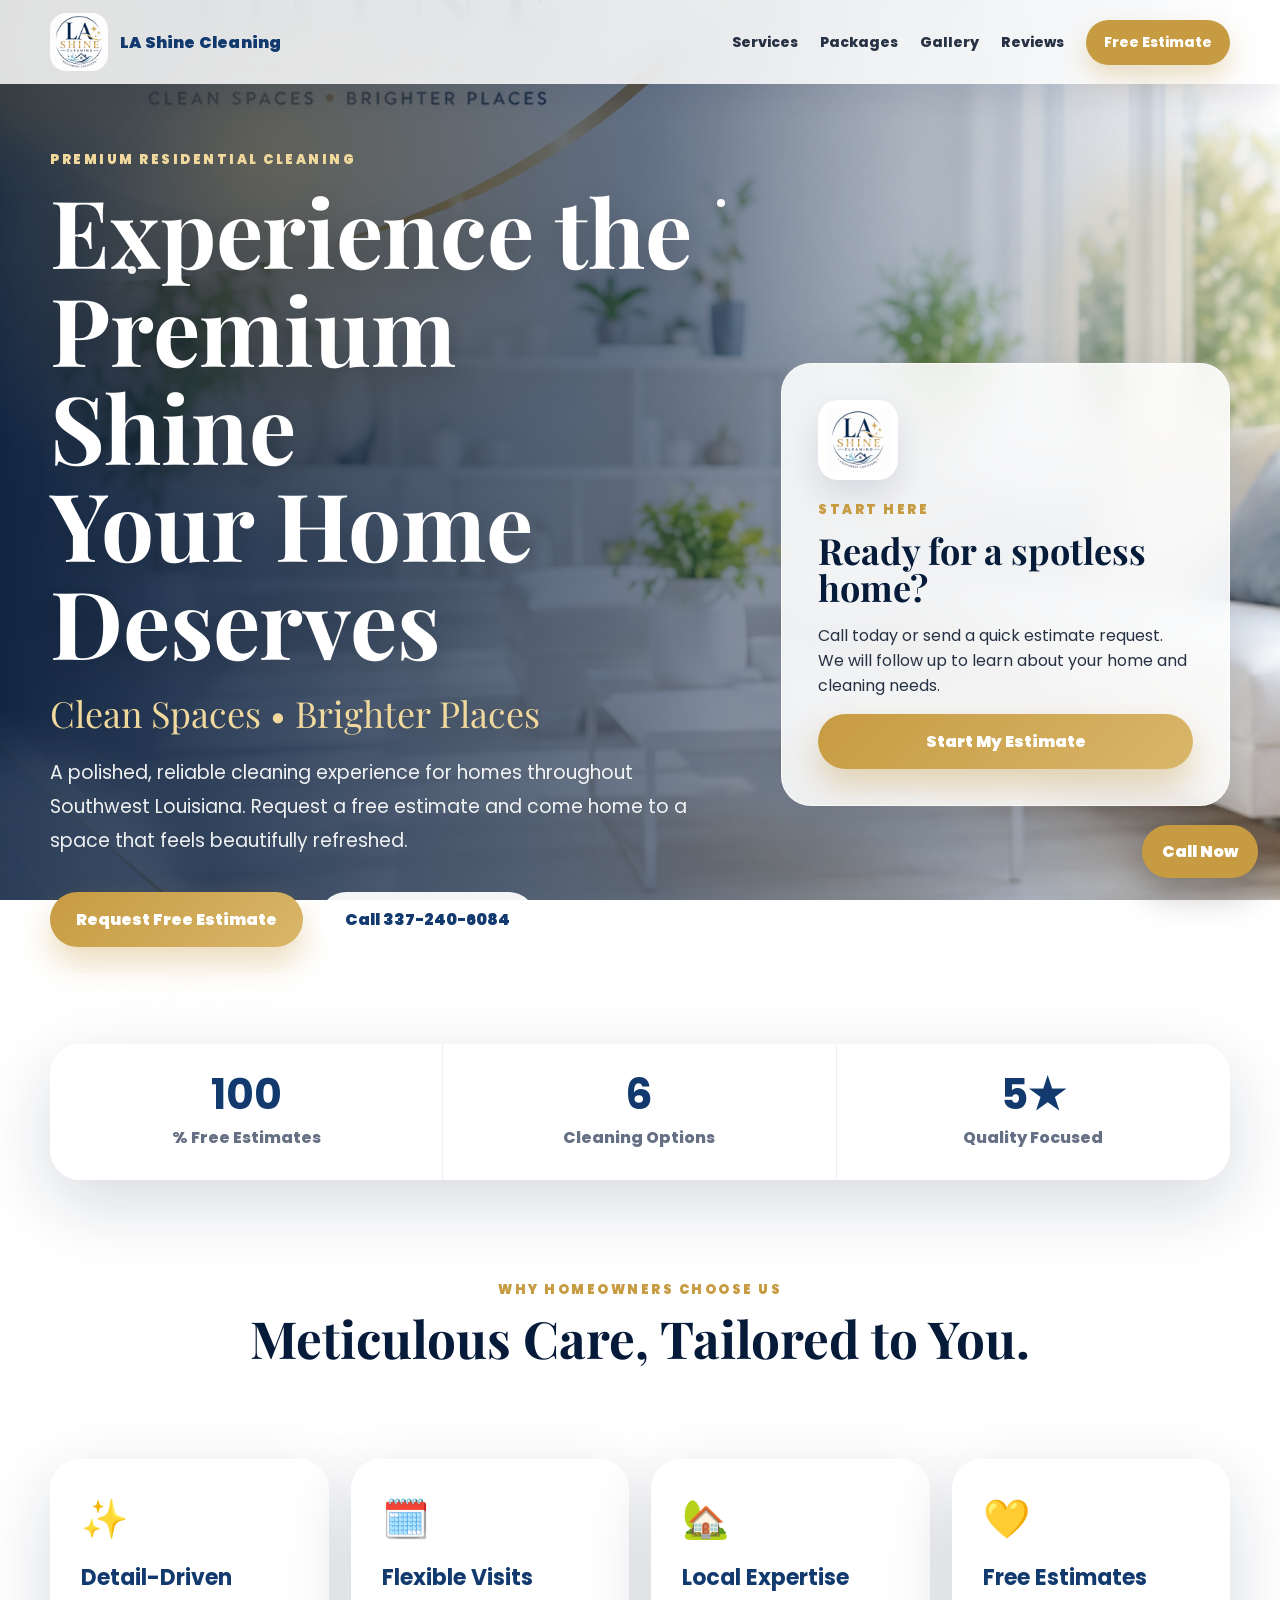
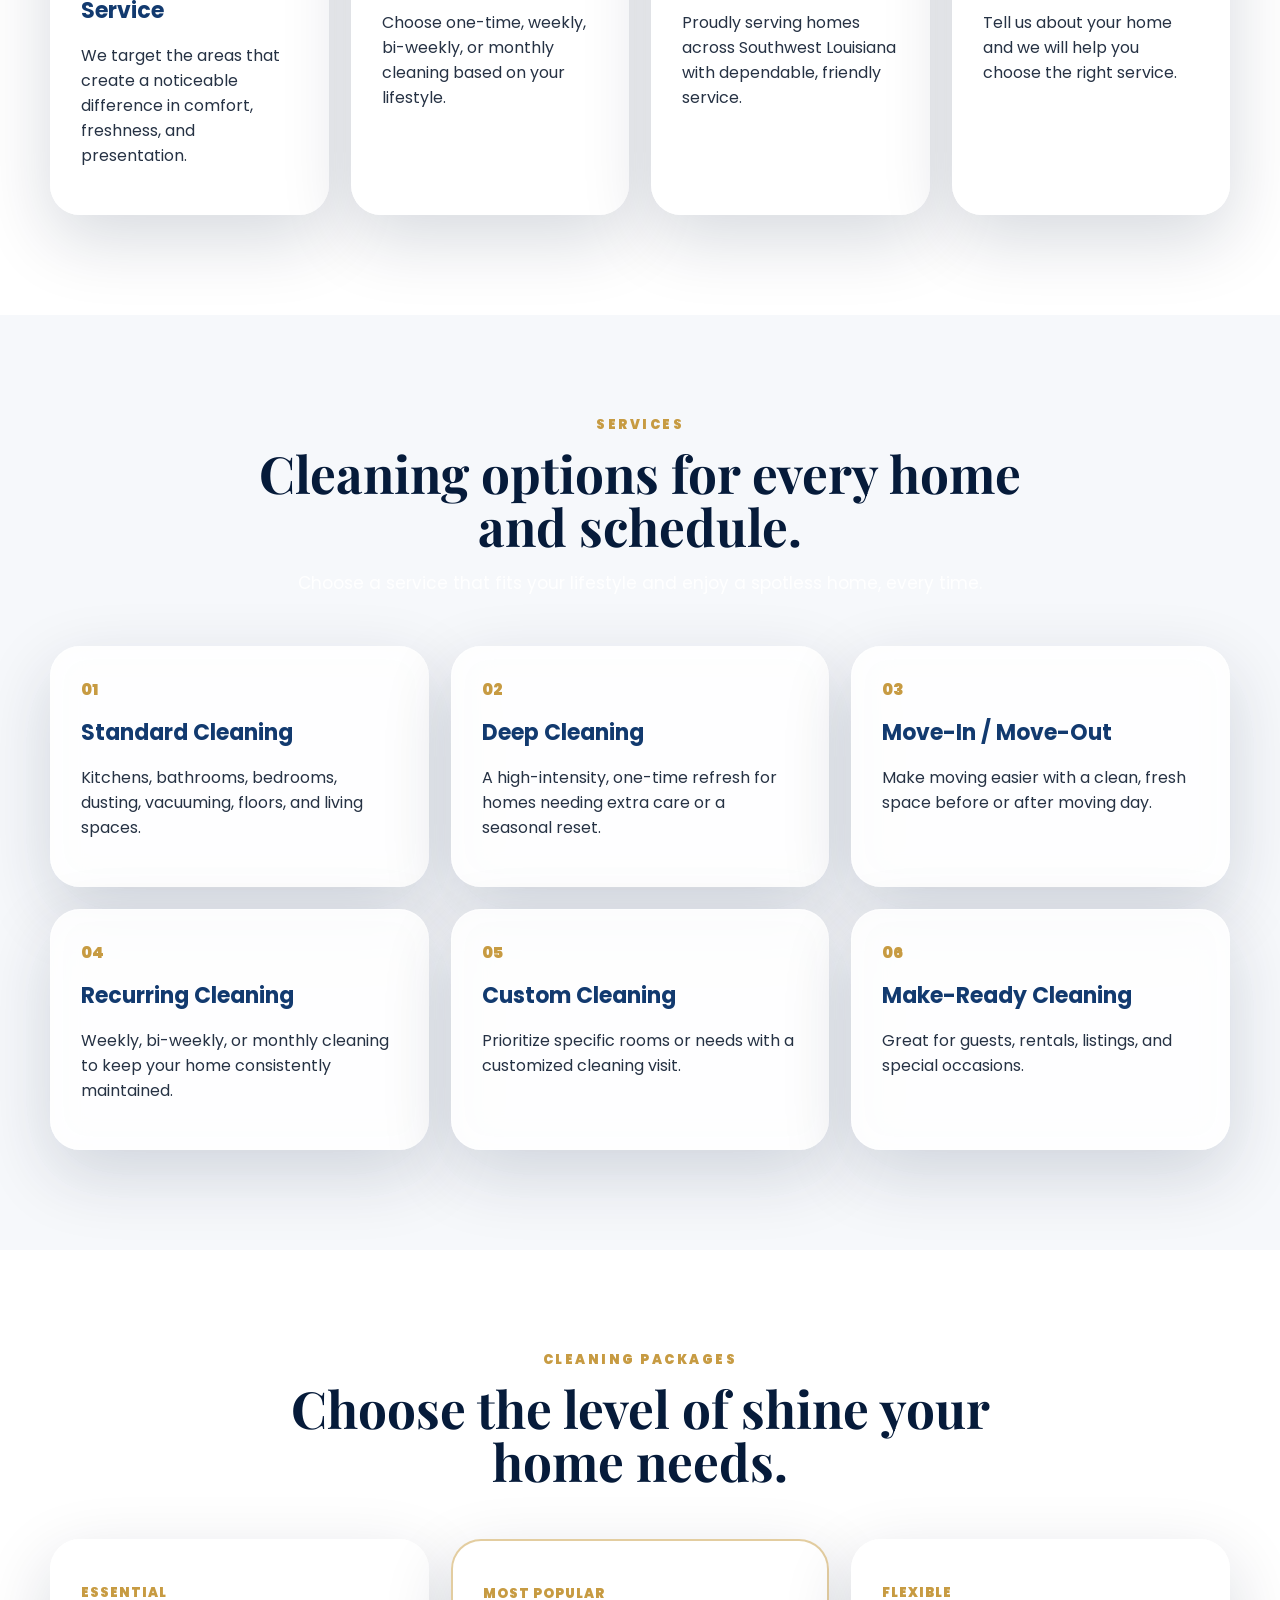
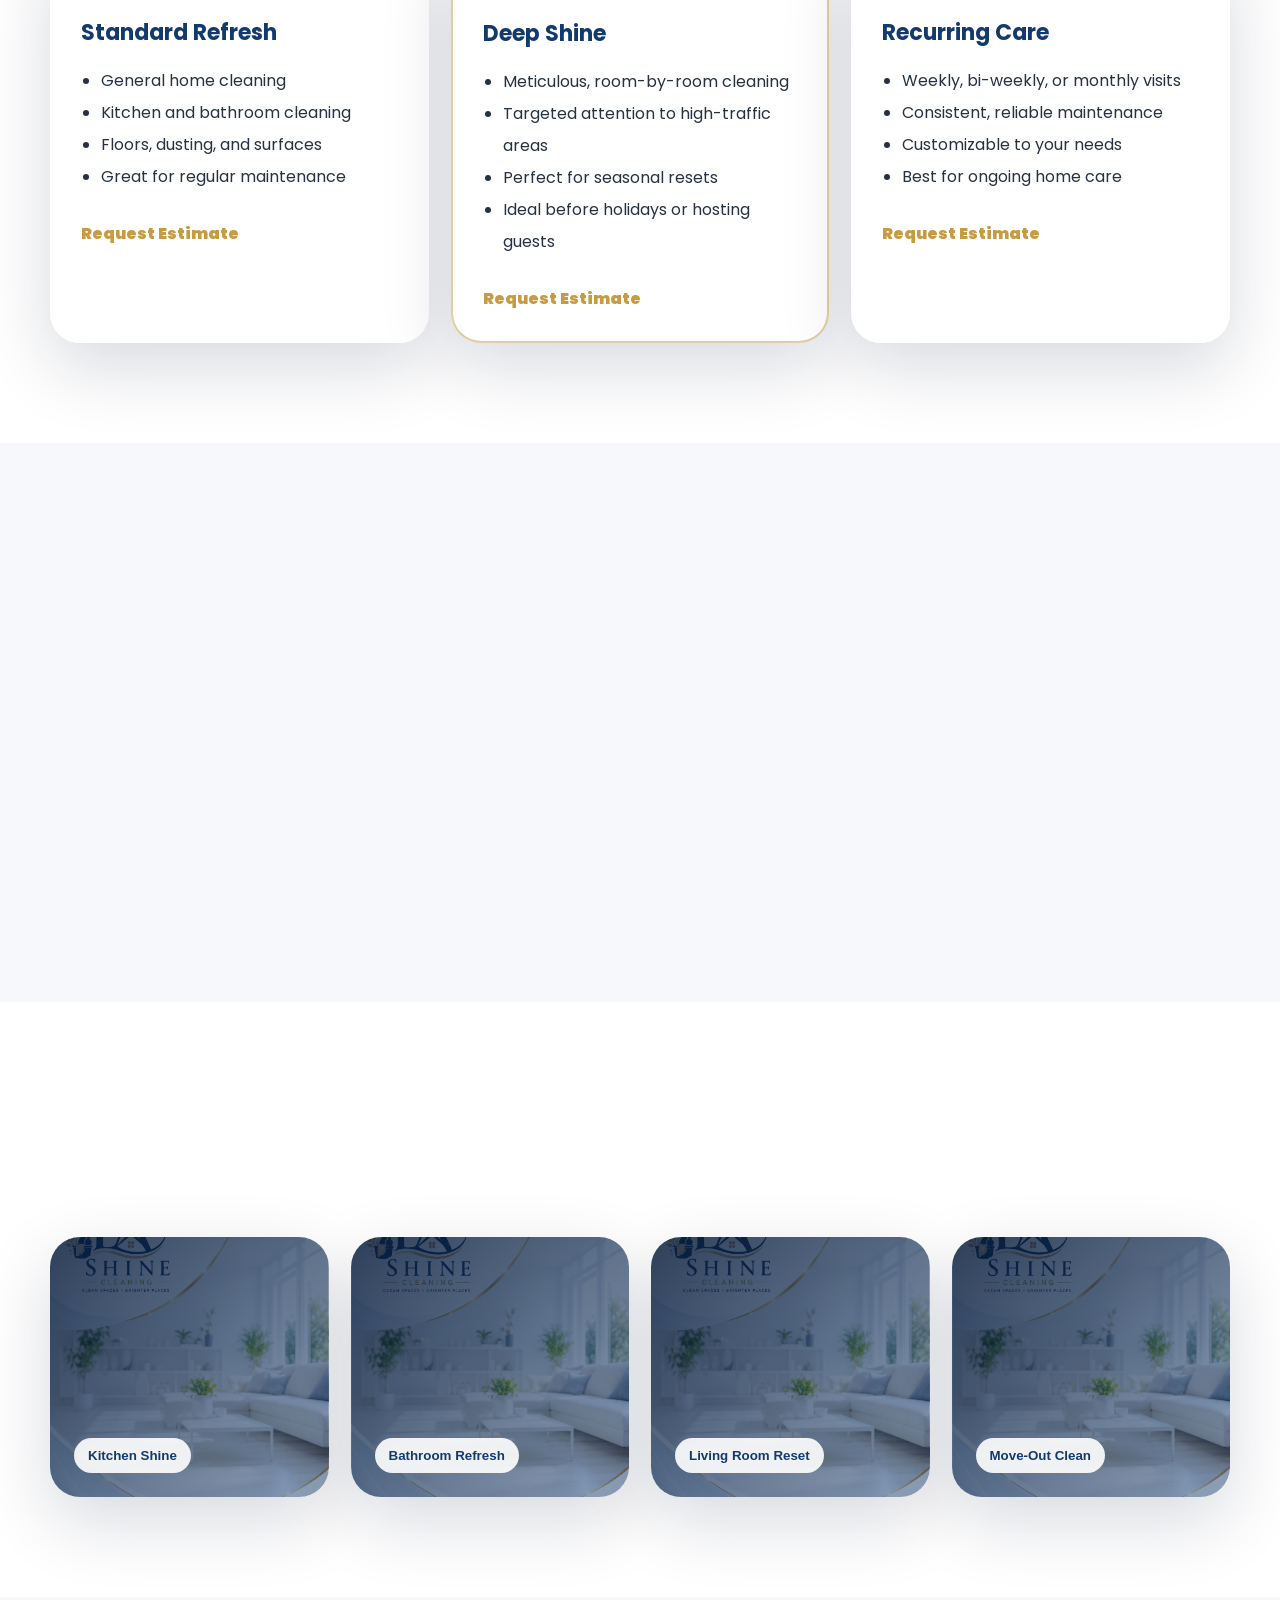
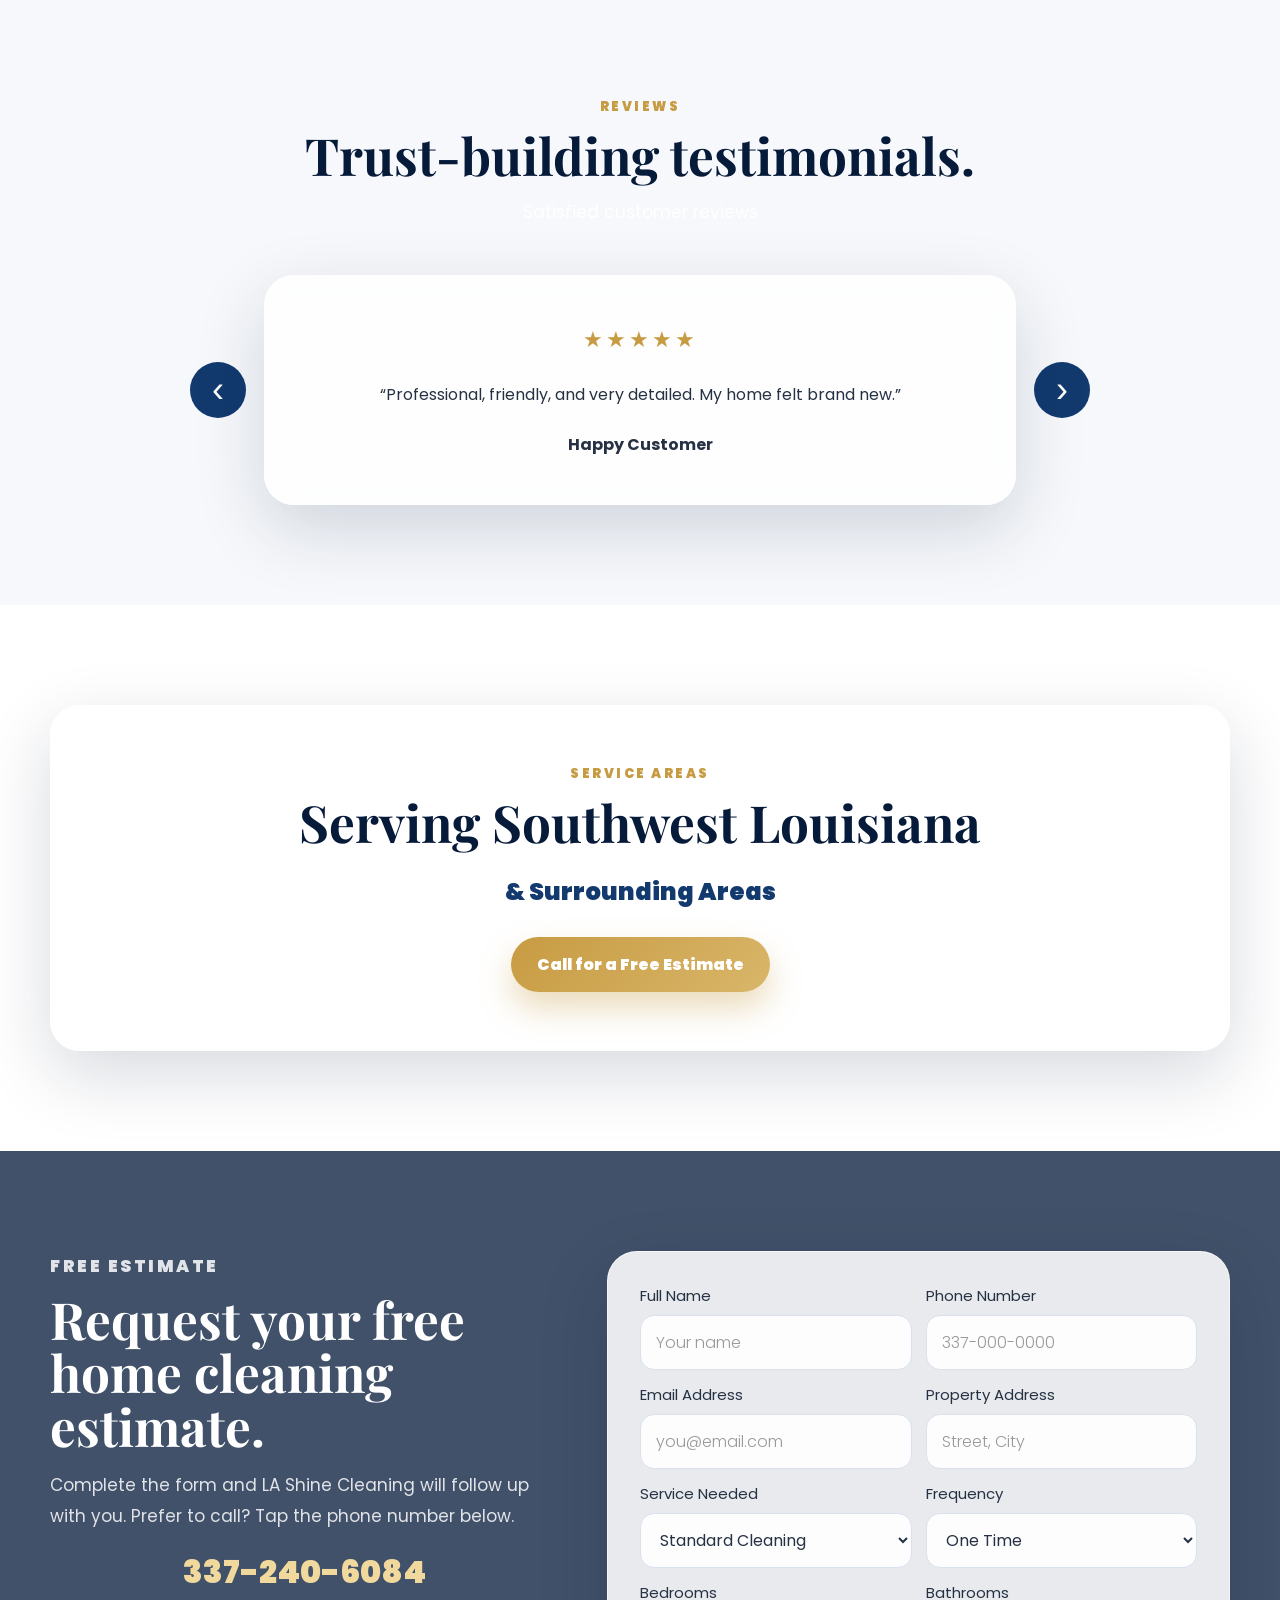
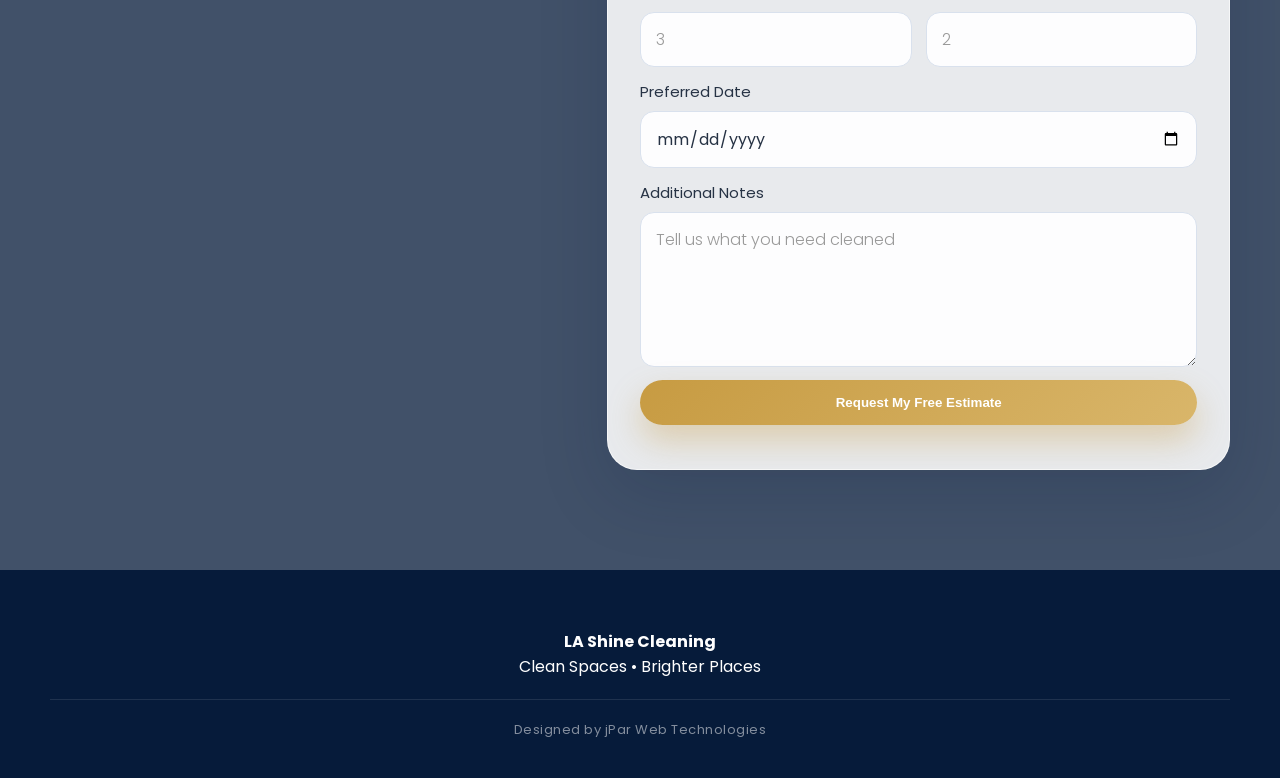
==== index.html @ ba6dfb55 "Remove weather widget section from index.html Removed the weather widget section from the HTML." ====
<!DOCTYPE html>
<html lang="en">
<head>
  <meta charset="UTF-8" />

  <meta name="viewport" content="width=device-width, initial-scale=1.0" />

  <title>LA Shine Cleaning | Premium Home Cleaning Services</title>

  <meta
    name="description"
    content="LA Shine Cleaning provides premium residential cleaning services throughout Southwest Louisiana. Call 337-240-6084 for a free estimate."
  />

  <meta name="theme-color" content="#061b3a" />

  <!-- iOS Home Screen Icon & Title -->
  <link rel="apple-touch-icon" href="assets/apple-touch-icon.png">
  <meta name="apple-mobile-web-app-title" content="LA Shine">

  <meta property="og:title" content="LA Shine Cleaning" />
  <meta
    property="og:description"
    content="Clean Spaces • Brighter Places. Premium residential cleaning in Southwest Louisiana."
  />
  <meta property="og:type" content="website" />

  <link rel="preconnect" href="https://fonts.googleapis.com" />
  <link rel="preconnect" href="https://fonts.gstatic.com" crossorigin />

  <link
    href="https://fonts.googleapis.com/css2?family=Playfair+Display:wght@600;700;800&family=Poppins:wght@300;400;500;600;700;800&display=swap"
    rel="stylesheet"
  />

  <link rel="stylesheet" href="css/style.css" />

  <script type="application/ld+json">
  {
    "@context": "https://schema.org",
    "@type": "LocalBusiness",
    "name": "LA Shine Cleaning",
    "description": "Premium residential cleaning services throughout Southwest Louisiana.",
    "telephone": "337-240-6084",
    "areaServed": "Southwest Louisiana",
    "slogan": "Clean Spaces • Brighter Places"
  }
  </script>
</head>

<body>
  <div class="preloader" id="preloader">
    <div class="shine-loader">
      <span>LA Shine Cleaning</span>
    </div>
  </div>

  <div class="background-layer"></div>
  <div class="cursor-glow" id="cursorGlow"></div>

  <header class="header" id="top">
    <nav class="nav">
      <a class="brand" href="#top" aria-label="LA Shine Cleaning Home">
        <img src="assets/logo.png" alt="LA Shine Cleaning logo" onerror="this.style.display='none';">
        <span>LA Shine Cleaning</span>
      </a>

      <button class="menu-btn" id="menuBtn" aria-label="Open navigation menu" aria-expanded="false">
        <span></span>
        <span></span>
        <span></span>
      </button>

      <div class="nav-links" id="navLinks">
        <a href="#services">Services</a>
        <a href="#packages">Packages</a>
        <a href="#gallery">Gallery</a>
        <a href="#reviews">Reviews</a>
        <a class="nav-cta" href="#estimate">Free Estimate</a>
      </div>
    </nav>
  </header>

  <main>
    <!-- HERO SECTION -->
    <section class="hero">
      <div class="sparkle sparkle-one"></div>
      <div class="sparkle sparkle-two"></div>
      <div class="sparkle sparkle-three"></div>

      <div class="hero-orb orb-one"></div>
      <div class="hero-orb orb-two"></div>

      <div class="container hero-grid">
        <div class="hero-copy reveal">
          <p class="eyebrow">Premium Residential Cleaning</p>

          <h1>
            <span>Experience the Premium Shine</span>
            Your Home Deserves
          </h1>

          <p class="tagline">Clean Spaces • Brighter Places</p>

          <p class="hero-text">
            A polished, reliable cleaning experience for homes throughout Southwest Louisiana. Request a free estimate and come home to a space that feels beautifully refreshed.
          </p>

          <div class="hero-actions">
            <a class="btn primary magnetic" href="#estimate">Request Free Estimate</a>
            <a class="btn light magnetic" href="tel:3372406084">Call 337-240-6084</a>
          </div>

          <div class="trust-row">
            <span>Free Estimates</span>
            <span>Flexible Scheduling</span>
            <span>Detail Focused</span>
            <span>Local Service</span>
          </div>
        </div>

        <aside class="hero-card reveal">
          <div class="card-logo">
            <img src="assets/logo.png" alt="LA Shine Cleaning logo" onerror="this.style.display='none';">
          </div>

          <p class="eyebrow dark">Start Here</p>

          <h2>Ready for a spotless home?</h2>

          <p>
            Call today or send a quick estimate request. We will follow up to
            learn about your home and cleaning needs.
          </p>

          <a class="btn primary full" href="#estimate">Start My Estimate</a>
        </aside>
      </div>

      <a class="scroll-hint" href="#why">
        <span>Scroll</span>
      </a>
    </section>

    <!-- STATS SECTION -->
    <section class="stats container reveal" aria-label="Business highlights">
      <div>
        <strong data-count="100">0</strong>
        <span>% Free Estimates</span>
      </div>

      <div>
        <strong data-count="6">0</strong>
        <span>Cleaning Options</span>
      </div>

      <div>
        <strong>5★</strong>
        <span>Quality Focused</span>
      </div>
    </section>

    <!-- WHY US -->
    <section class="section" id="why">
      <div class="container">
        <div class="section-title reveal">
          <p class="eyebrow dark">Why Homeowners Choose Us</p>
          <h2>Meticulous Care, Tailored to You.</h2>
          <p>
            We focus on the details that make your home feel fresh, comfortable, and truly cared for.
          </p>
        </div>

        <div class="feature-grid">
          <article class="glass-card reveal">
            <div class="icon">✨</div>
            <h3>Detail-Driven Service</h3>
            <p>
              We target the areas that create a noticeable difference in comfort, freshness, and presentation.
            </p>
          </article>

          <article class="glass-card reveal">
            <div class="icon">🗓️</div>
            <h3>Flexible Visits</h3>
            <p>
              Choose one-time, weekly, bi-weekly, or monthly cleaning based on your lifestyle.
            </p>
          </article>

          <article class="glass-card reveal">
            <div class="icon">🏡</div>
            <h3>Local Expertise</h3>
            <p>
              Proudly serving homes across Southwest Louisiana with dependable, friendly service.
            </p>
          </article>

          <article class="glass-card reveal">
            <div class="icon">💛</div>
            <h3>Free Estimates</h3>
            <p>
              Tell us about your home and we will help you choose the right service.
            </p>
          </article>
        </div>
      </div>
    </section>

    <!-- SERVICES -->
    <section class="section soft" id="services">
      <div class="container">
        <div class="section-title reveal">
          <p class="eyebrow dark">Services</p>
          <h2>Cleaning options for every home and schedule.</h2>
          <p>
            Choose a service that fits your lifestyle and enjoy a spotless home, every time.
          </p>
        </div>

        <div class="service-grid">
          <article class="service-card reveal">
            <span>01</span>
            <h3>Standard Cleaning</h3>
            <p>
              Kitchens, bathrooms, bedrooms, dusting, vacuuming, floors, and living spaces.
            </p>
          </article>

          <article class="service-card reveal">
            <span>02</span>
            <h3>Deep Cleaning</h3>
            <p>
              A high-intensity, one-time refresh for homes needing extra care or a seasonal reset.
            </p>
          </article>

          <article class="service-card reveal">
            <span>03</span>
            <h3>Move-In / Move-Out</h3>
            <p>
              Make moving easier with a clean, fresh space before or after moving day.
            </p>
          </article>

          <article class="service-card reveal">
            <span>04</span>
            <h3>Recurring Cleaning</h3>
            <p>
              Weekly, bi-weekly, or monthly cleaning to keep your home consistently maintained.
            </p>
          </article>

          <article class="service-card reveal">
            <span>05</span>
            <h3>Custom Cleaning</h3>
            <p>
              Prioritize specific rooms or needs with a customized cleaning visit.
            </p>
          </article>

          <article class="service-card reveal">
            <span>06</span>
            <h3>Make-Ready Cleaning</h3>
            <p>
              Great for guests, rentals, listings, and special occasions.
            </p>
          </article>
        </div>
      </div>
    </section>

    <!-- PACKAGES -->
    <section class="section" id="packages">
      <div class="container">
        <div class="section-title reveal">
          <p class="eyebrow dark">Cleaning Packages</p>
          <h2>Choose the level of shine your home needs.</h2>
        </div>

        <div class="package-grid">
          <article class="package-card reveal">
            <p class="package-label">Essential</p>
            <h3>Standard Refresh</h3>

            <ul>
              <li>General home cleaning</li>
              <li>Kitchen and bathroom cleaning</li>
              <li>Floors, dusting, and surfaces</li>
              <li>Great for regular maintenance</li>
            </ul>

            <a href="#estimate">Request Estimate</a>
          </article>

          <article class="package-card featured reveal">
            <p class="package-label">Most Popular</p>
            <h3>Deep Shine</h3>

            <ul>
              <li>Meticulous, room-by-room cleaning</li>
              <li>Targeted attention to high-traffic areas</li>
              <li>Perfect for seasonal resets</li>
              <li>Ideal before holidays or hosting guests</li>
            </ul>

            <a href="#estimate">Request Estimate</a>
          </article>

          <article class="package-card reveal">
            <p class="package-label">Flexible</p>
            <h3>Recurring Care</h3>

            <ul>
              <li>Weekly, bi-weekly, or monthly visits</li>
              <li>Consistent, reliable maintenance</li>
              <li>Customizable to your needs</li>
              <li>Best for ongoing home care</li>
            </ul>

            <a href="#estimate">Request Estimate</a>
          </article>
        </div>
      </div>
    </section>

    <!-- PROCESS -->
    <section class="section soft" id="process">
      <div class="container">
        <div class="section-title reveal">
          <p class="eyebrow dark">How It Works</p>
          <h2>Simple from estimate to shine.</h2>
        </div>

        <div class="timeline">
          <div class="step reveal">
            <b>1</b>
            <h3>Request</h3>
            <p>Submit the form or call directly.</p>
          </div>

          <div class="step reveal">
            <b>2</b>
            <h3>Schedule</h3>
            <p>Choose your service and preferred day.</p>
          </div>

          <div class="step reveal">
            <b>3</b>
            <h3>Relax</h3>
            <p>Enjoy a fresher, cleaner home.</p>
          </div>
        </div>
      </div>
    </section>

    <!-- GALLERY -->
    <section class="section" id="gallery">
      <div class="container">
        <div class="section-title reveal">
          <p class="eyebrow dark">Gallery</p>
          <h2>Before-and-after ready design.</h2>
        </div>

        <div class="gallery-grid">
          <button class="gallery-card reveal" data-title="Kitchen Shine">
            <span>Kitchen Shine</span>
          </button>

          <button class="gallery-card reveal" data-title="Bathroom Refresh">
            <span>Bathroom Refresh</span>
          </button>

          <button class="gallery-card reveal" data-title="Living Room Reset">
            <span>Living Room Reset</span>
          </button>

          <button class="gallery-card reveal" data-title="Move-Out Clean">
            <span>Move-Out Clean</span>
          </button>
        </div>
      </div>
    </section>

    <!-- REVIEWS -->
    <section class="section soft" id="reviews">
      <div class="container">
        <div class="section-title reveal">
          <p class="eyebrow dark">Reviews</p>
          <h2>Trust-building testimonials.</h2>
          <p>
            Satisfied customer reviews
          </p>
        </div>

        <div class="review-shell reveal">
          <button class="slider-btn" id="prevReview" aria-label="Previous review">‹</button>

          <article class="review-card" id="reviewCard">
            <div class="stars">★★★★★</div>
            <p id="reviewText">
              “Professional, friendly, and very detailed. My home felt brand new.”
            </p>
            <strong id="reviewName">Happy Customer</strong>
          </article>

          <button class="slider-btn" id="nextReview" aria-label="Next review">›</button>
        </div>
      </div>
    </section>

    <!-- SERVICE AREAS -->
    <section class="section areas">
      <div class="container area-panel reveal">
        <p class="eyebrow dark">Service Areas</p>
        <h2>Serving Southwest Louisiana</h2>
        <p class="area-list">&amp; Surrounding Areas</p>
        <a class="btn primary" href="tel:3372406084">Call for a Free Estimate</a>
      </div>
    </section>

    <!-- ESTIMATE SECTION -->
    <section class="section estimate-section" id="estimate">
      <div class="container estimate-grid">
        <div class="estimate-copy reveal">
          <p class="eyebrow">Free Estimate</p>
          <h2>Request your free home cleaning estimate.</h2>

          <p>
            Complete the form and LA Shine Cleaning will follow up with you.
            Prefer to call? Tap the phone number below.
          </p>

          <a class="phone-large" href="tel:3372406084">337-240-6084</a>
        </div>

        <form class="estimate-form reveal" action="https://api.web3forms.com/submit" method="POST">
          <input type="hidden" name="access_key" value="0d18a5c6-7abb-4541-bc7b-fb821c133922">
          <input type="hidden" name="subject" value="New LA Shine Cleaning Estimate Request">

          <div class="form-row">
            <label>
              Full Name
              <input name="name" required placeholder="Your name">
            </label>

            <label>
              Phone Number
              <input name="phone" required placeholder="337-000-0000">
            </label>
          </div>

          <div class="form-row">
            <label>
              Email Address
              <input name="email" type="email" required placeholder="you@email.com">
            </label>

            <label>
              Property Address
              <input name="address" required placeholder="Street, City">
            </label>
          </div>

          <div class="form-row">
            <label>
              Service Needed
              <select name="service">
                <option>Standard Cleaning</option>
                <option>Deep Cleaning</option>
                <option>Move-In / Move-Out</option>
                <option>Recurring Cleaning</option>
                <option>Custom Cleaning</option>
                <option>Make-Ready Cleaning</option>
              </select>
            </label>

            <label>
              Frequency
              <select name="frequency">
                <option>One Time</option>
                <option>Weekly</option>
                <option>Bi-weekly</option>
                <option>Monthly</option>
              </select>
            </label>
          </div>

          <div class="form-row">
            <label>
              Bedrooms
              <input name="bedrooms" placeholder="3">
            </label>

            <label>
              Bathrooms
              <input name="bathrooms" placeholder="2">
            </label>
          </div>

          <label>
            Preferred Date
            <input name="preferred_date" type="date">
          </label>

          <label>
            Additional Notes
            <textarea name="message" rows="5" placeholder="Tell us what you need cleaned"></textarea>
          </label>

          <button class="btn primary full" type="submit">
            Request My Free Estimate
          </button>

          <p class="form-note">
          </p>
        </form>
      </div>
    </section>
  </main>

  <footer class="footer">
    <div class="container footer-grid">
      <div>
        <h4>LA Shine Cleaning</h4>
        <p>Clean Spaces • Brighter Places</p>
      </div>
    </div>
    <div class="container footer-credit">
      <p>Designed by jPar Web Technologies</p>
    </div>
  </footer>

  <div class="lightbox" id="lightbox" aria-hidden="true">
    <button id="closeLightbox" aria-label="Close gallery popup">×</button>

    <div class="lightbox-card">
      <h3 id="lightboxTitle">Gallery</h3>
      <p>
        Replace this placeholder popup with your real before-and-after cleaning
        photo later.
      </p>
    </div>
  </div>

  <a class="floating-call" href="tel:3372406084">Call Now</a>

  <button class="top-btn" id="topBtn" aria-label="Back to top">↑</button>

  <script src="js/main.js"></script>
</body>
</html>
---- css/style.css ----
:root {
  --navy: #061b3a;
  --blue: #123a6f;
  --gold: #c79b42;
  --gold-light: #f1d99d;
  --white: #ffffff;
  --soft: rgba(246, 248, 251, 0.9);
  --text: #263244;
  --muted: #667085;
  --shadow: 0 24px 70px rgba(6, 27, 58, 0.16);
  --radius: 30px;
}

* {
  box-sizing: border-box;
}

html {
  scroll-behavior: smooth;
}

body {
  margin: 0;
  font-family: Poppins, Arial, sans-serif;
  color: var(--text);
  background: #ffffff;
  overflow-x: hidden;
}

body.menu-open {
  overflow: hidden;
}

a {
  color: inherit;
  text-decoration: none;
}

img {
  max-width: 100%;
}

.container {
  width: min(1180px, calc(100% - 40px));
  margin: 0 auto;
}

.section {
  padding: 100px 0;
}

.soft {
  background: var(--soft);
  backdrop-filter: blur(8px);
}

.background-layer {
  position: fixed;
  inset: 0;
  background:
    linear-gradient(
      90deg,
      rgba(6, 27, 58, 0.94),
      rgba(6, 27, 58, 0.58),
      rgba(255, 255, 255, 0.08)
    ),
    url("../assets/background.png");
  background-size: cover;
  background-position: center;
  z-index: -3;
}

.background-layer::after {
  content: "";
  position: absolute;
  inset: 0;
  background:
    radial-gradient(circle at 20% 18%, rgba(199, 155, 66, 0.28), transparent 30%),
    radial-gradient(circle at 80% 20%, rgba(255, 255, 255, 0.16), transparent 25%);
}

.preloader {
  position: fixed;
  inset: 0;
  background: var(--navy);
  display: grid;
  place-items: center;
  z-index: 999;
  transition: opacity 0.55s ease, visibility 0.55s ease;
}

.preloader.hide {
  opacity: 0;
  visibility: hidden;
  pointer-events: none;
}

.shine-loader {
  font-family: "Playfair Display", serif;
  color: var(--gold-light);
  font-size: 40px;
  font-weight: 800;
  letter-spacing: 1px;
  animation: pulse 1.1s infinite alternate;
}

.cursor-glow {
  position: fixed;
  width: 260px;
  height: 260px;
  border-radius: 50%;
  background: rgba(199, 155, 66, 0.16);
  filter: blur(38px);
  pointer-events: none;
  z-index: -1;
  transform: translate(-50%, -50%);
}

.header {
  position: fixed;
  top: 0;
  left: 0;
  right: 0;
  z-index: 50;
  background: rgba(255, 255, 255, 0.84);
  backdrop-filter: blur(18px);
  box-shadow: 0 10px 30px rgba(6, 27, 58, 0.08);
}

.nav {
  height: 84px;
  width: min(1180px, calc(100% - 40px));
  margin: auto;
  display: flex;
  align-items: center;
  justify-content: space-between;
}

.brand {
  display: flex;
  align-items: center;
  gap: 12px;
  color: var(--blue);
  font-weight: 900;
  letter-spacing: 0.2px;
}

.brand img {
  width: 48px;
  height: 48px;
  object-fit: contain;
  border-radius: 12px;
}

@media (min-width: 768px) {
  .brand img {
    width: 58px;
    height: 58px;
    border-radius: 16px;
  }
}

.nav-links {
  display: flex;
  align-items: center;
  gap: 22px;
  font-size: 14px;
  font-weight: 800;
}

.nav-links a {
  transition: color 0.25s ease, transform 0.25s ease;
}

.nav-links a:hover {
  color: var(--gold);
  transform: translateY(-1px);
}

.nav-cta {
  background: var(--gold);
  color: #ffffff !important;
  padding: 12px 18px;
  border-radius: 999px;
  box-shadow: 0 12px 25px rgba(199, 155, 66, 0.3);
}

.menu-btn {
  display: none;
  width: 46px;
  height: 46px;
  border: 0;
  background: var(--blue);
  border-radius: 14px;
  padding: 12px;
  cursor: pointer;
}

.menu-btn span {
  display: block;
  height: 2px;
  background: #ffffff;
  margin: 5px 0;
  border-radius: 8px;
}

.hero {
  min-height: 100vh;
  display: flex;
  align-items: center;
  position: relative;
  color: #ffffff;
  padding: 150px 0 90px;
  overflow: hidden;
}

.hero-grid {
  display: grid;
  grid-template-columns: 1.2fr 0.8fr;
  gap: 58px;
  align-items: center;
}

.eyebrow {
  color: var(--gold-light);
  text-transform: uppercase;
  letter-spacing: 2.5px;
  font-size: 13px;
  font-weight: 900;
  margin: 0 0 12px;
}

.eyebrow.dark {
  color: var(--gold);
}

h1,
h2 {
  font-family: "Playfair Display", serif;
  line-height: 1.04;
}

h1 {
  font-size: clamp(48px, 7.6vw, 94px);
  margin: 0;
  color: #ffffff;
  text-shadow: 0 10px 30px rgba(0, 0, 0, 0.2);
}

h1 span {
  display: block;
}

h2 {
  font-size: clamp(34px, 4vw, 58px);
  margin: 0 0 16px;
  color: var(--navy);
}

.tagline {
  font-family: "Playfair Display", serif;
  color: var(--gold-light);
  font-size: clamp(26px, 3vw, 36px);
  margin: 18px 0;
}

.hero-text {
  font-size: 19px;
  line-height: 1.8;
  max-width: 680px;
  color: rgba(255, 255, 255, 0.92);
}

.hero-actions {
  display: flex;
  flex-wrap: wrap;
  gap: 16px;
  margin: 34px 0 28px;
}

.btn {
  display: inline-flex;
  align-items: center;
  justify-content: center;
  border: 0;
  border-radius: 999px;
  padding: 15px 26px;
  font-weight: 900;
  transition: transform 0.25s ease, box-shadow 0.25s ease;
  cursor: pointer;
}

.btn:hover {
  transform: translateY(-3px);
}

.primary {
  background: linear-gradient(135deg, var(--gold), #d9b66a);
  color: #ffffff;
  box-shadow: 0 16px 32px rgba(199, 155, 66, 0.36);
}

.light {
  background: rgba(255, 255, 255, 0.94);
  color: var(--blue);
}

.full {
  width: 100%;
}

.trust-row {
  display: flex;
  flex-wrap: wrap;
  gap: 12px;
}

.trust-row span {
  background: rgba(255, 255, 255, 0.14);
  border: 1px solid rgba(255, 255, 255, 0.26);
  backdrop-filter: blur(10px);
  padding: 10px 14px;
  border-radius: 999px;
  font-size: 14px;
}

.hero-card,
.glass-card,
.service-card,
.package-card,
.step,
.review-card,
.area-panel,
.estimate-form,
details {
  background: rgba(255, 255, 255, 0.88);
  backdrop-filter: blur(18px);
  border: 1px solid rgba(255, 255, 255, 0.62);
  border-radius: var(--radius);
  box-shadow: var(--shadow);
}

.hero-card {
  padding: 36px;
  color: var(--text);
}

.card-logo {
  width: 80px;
  height: 80px;
  background: #ffffff;
  border-radius: 20px;
  display: grid;
  place-items: center;
  margin-bottom: 20px;
  box-shadow: 0 16px 35px rgba(6, 27, 58, 0.12);
  overflow: hidden;
  padding: 8px;
}

.card-logo img {
  width: 100%;
  height: 100%;
  object-fit: contain;
}

.hero-card h2 {
  font-size: 36px;
}

.scroll-hint {
  position: absolute;
  bottom: 24px;
  left: 50%;
  transform: translateX(-50%);
  color: rgba(255, 255, 255, 0.8);
  font-size: 13px;
  letter-spacing: 2px;
  text-transform: uppercase;
}

.stats {
  display: grid;
  grid-template-columns: repeat(3, 1fr);
  margin-top: -64px;
  position: relative;
  z-index: 4;
  border-radius: var(--radius);
  overflow: hidden;
  box-shadow: var(--shadow);
}

.stats div {
  background: rgba(255, 255, 255, 0.94);
  backdrop-filter: blur(16px);
  text-align: center;
  padding: 30px;
  border-right: 1px solid rgba(18, 58, 111, 0.08);
}

.stats div:last-child {
  border-right: 0;
}

.stats strong {
  display: block;
  font-size: 42px;
  color: var(--blue);
  line-height: 1;
}

.stats span {
  display: block;
  margin-top: 9px;
  font-weight: 800;
  color: var(--muted);
}

.section-title {
  max-width: 790px;
  margin: 0 auto 50px;
  text-align: center;
}

.section-title p:last-child {
  color: #ffffff;
  font-size: 17px;
  font-weight: 400;
}

.feature-grid,
.service-grid,
.package-grid,
.timeline,
.gallery-grid {
  display: grid;
  gap: 22px;
}

.feature-grid {
  grid-template-columns: repeat(4, 1fr);
}

.service-grid,
.package-grid,
.timeline {
  grid-template-columns: repeat(3, 1fr);
}

.gallery-grid {
  grid-template-columns: repeat(4, 1fr);
}

.glass-card,
.service-card,
.package-card,
.step,
.review-card {
  padding: 30px;
  transition: transform 0.25s ease, box-shadow 0.25s ease;
}

.glass-card:hover,
.service-card:hover,
.package-card:hover,
.gallery-card:hover {
  transform: translateY(-8px);
}

.icon {
  font-size: 38px;
  margin-bottom: 14px;
}

h3 {
  color: var(--blue);
  font-size: 22px;
  margin: 0 0 10px;
}

.service-card span {
  color: var(--gold);
  font-weight: 900;
  display: inline-block;
  margin-bottom: 14px;
}

.package-label {
  color: var(--gold);
  font-weight: 900;
  text-transform: uppercase;
  letter-spacing: 1px;
  font-size: 13px;
}

.package-card ul {
  padding-left: 20px;
  line-height: 2;
}

.package-card a {
  display: inline-block;
  margin-top: 12px;
  color: var(--gold);
  font-weight: 900;
}

.package-card.featured {
  transform: scale(1.04);
  border: 2px solid rgba(199, 155, 66, 0.5);
}

.step {
  text-align: center;
}

.step b {
  display: inline-grid;
  place-items: center;
  width: 56px;
  height: 56px;
  border-radius: 50%;
  background: var(--blue);
  color: #ffffff;
  margin-bottom: 16px;
}

.gallery-card {
  min-height: 260px;
  border: 0;
  border-radius: var(--radius);
  background:
    linear-gradient(135deg, rgba(6, 27, 58, 0.84), rgba(18, 58, 111, 0.45)),
    url("../assets/background.png");
  background-size: cover;
  background-position: center;
  box-shadow: var(--shadow);
  display: flex;
  align-items: end;
  padding: 24px;
  cursor: pointer;
  transition: transform 0.25s ease;
  text-align: left;
}

.gallery-card span {
  background: rgba(255, 255, 255, 0.9);
  color: var(--blue);
  padding: 10px 14px;
  border-radius: 999px;
  font-weight: 900;
}

.review-shell {
  display: grid;
  grid-template-columns: 56px 1fr 56px;
  gap: 18px;
  align-items: center;
  max-width: 900px;
  margin: auto;
}

.slider-btn {
  height: 56px;
  width: 56px;
  border: 0;
  border-radius: 50%;
  background: var(--blue);
  color: #ffffff;
  font-size: 36px;
  cursor: pointer;
}

.review-card {
  text-align: center;
  min-height: 230px;
  display: grid;
  place-items: center;
  padding: 42px;
}

.stars {
  color: var(--gold);
  font-size: 22px;
  letter-spacing: 3px;
}

.review-card p,
.review-card strong {
  transition: opacity 0.2s ease;
}

.areas {
  text-align: center;
}

.area-panel {
  padding: 58px 25px;
}

.area-list {
  font-size: 24px;
  color: var(--blue);
  font-weight: 900;
  margin-bottom: 28px;
}

.faq-list {
  display: grid;
  gap: 16px;
  max-width: 900px;
  margin: auto;
}

details {
  padding: 22px 26px;
}

summary {
  cursor: pointer;
  color: var(--blue);
  font-size: 18px;
  font-weight: 900;
}

details p {
  color: var(--muted);
}

.estimate-section {
  background: rgba(6, 27, 58, 0.76);
  color: #ffffff;
}

.estimate-grid {
  display: grid;
  grid-template-columns: 0.9fr 1.1fr;
  gap: 48px;
  align-items: start;
}

.estimate-copy h2 {
  color: #ffffff;
}

.estimate-copy p {
  color: rgba(255, 255, 255, 0.84);
  font-size: 17px;
  line-height: 1.8;
}

.phone-large {
  display: block;
  text-align: center;
  color: var(--gold-light);
  font-size: 32px;
  font-weight: 900;
  margin-top: 12px;
}

.estimate-form {
  padding: 32px;
  color: var(--text);
}

.form-row {
  display: grid;
  grid-template-columns: 1fr 1fr;
  gap: 14px;
}

label {
  display: block;
  color: var(--blue);
  font-weight: 900;
  font-size: 13px;
  margin-bottom: 13px;
}

input,
select,
textarea {
  display: block;
  width: 100%;
  margin-top: 8px;
  padding: 14px 15px;
  border: 1px solid #d9e1ed;
  border-radius: 14px;
  font: inherit;
  background: rgba(255, 255, 255, 0.92);
}

input:focus,
select:focus,
textarea:focus {
  outline: 0;
  border-color: var(--gold);
  box-shadow: 0 0 0 4px rgba(199, 155, 66, 0.15);
}

textarea {
  resize: vertical;
}

.form-note {
  font-size: 12px;
  color: var(--muted);
  text-align: center;
  margin-bottom: 0;
}

/* ========================================
   FOOTER - CENTERED ON ALL DEVICES
   ======================================== */
.footer {
  background: var(--navy);
  color: #ffffff;
  padding: 38px 0;
}

.footer-grid {
  display: flex;
  flex-direction: column;
  align-items: center;
  text-align: center;
  gap: 8px;
}

.footer-grid h4 {
  margin-bottom: 0;
}

.footer-grid p {
  margin: 0;
}

.footer h3 {
  color: #ffffff;
}

.footer a {
  color: var(--gold-light);
  font-weight: 900;
}

/* Footer Credit */
.footer-credit {
  text-align: center;
  padding-top: 20px;
  margin-top: 20px;
  border-top: 1px solid rgba(255, 255, 255, 0.1);
}

.footer-credit p {
  font-size: 13px;
  color: rgba(255, 255, 255, 0.5);
  margin: 0;
  letter-spacing: 0.5px;
}

@media (max-width: 560px) {
  .footer-credit p {
    font-size: 11px;
  }
}

.floating-call {
  position: fixed;
  right: 22px;
  bottom: 22px;
  z-index: 40;
  background: var(--gold);
  color: #ffffff;
  padding: 14px 20px;
  border-radius: 999px;
  font-weight: 900;
  box-shadow: 0 16px 35px rgba(0, 0, 0, 0.25);
}

.top-btn {
  position: fixed;
  right: 22px;
  bottom: 82px;
  z-index: 40;
  width: 46px;
  height: 46px;
  border-radius: 50%;
  border: 0;
  background: var(--blue);
  color: #ffffff;
  font-weight: 900;
  opacity: 0;
  pointer-events: none;
  transition: opacity 0.25s ease, transform 0.25s ease;
  cursor: pointer;
  transform: translateY(12px);
}

.top-btn.show {
  opacity: 1;
  pointer-events: auto;
  transform: translateY(0);
}

.lightbox {
  position: fixed;
  inset: 0;
  background: rgba(6, 27, 58, 0.84);
  z-index: 200;
  display: none;
  place-items: center;
  color: #ffffff;
  padding: 30px;
}

.lightbox.open {
  display: grid;
}

.lightbox-card {
  max-width: 620px;
  background: rgba(255, 255, 255, 0.12);
  border: 1px solid rgba(255, 255, 255, 0.25);
  border-radius: 30px;
  padding: 40px;
  text-align: center;
  backdrop-filter: blur(18px);
}

.lightbox-card h3 {
  color: var(--gold-light);
  font-size: 38px;
}

.lightbox button {
  position: absolute;
  right: 28px;
  top: 24px;
  background: transparent;
  color: #ffffff;
  border: 0;
  font-size: 46px;
  cursor: pointer;
}

.reveal {
  opacity: 0;
  transform: translateY(30px);
  transition: opacity 0.78s ease, transform 0.78s ease;
}

.reveal.visible {
  opacity: 1;
  transform: translateY(0);
}

.sparkle,
.hero-orb {
  position: absolute;
  border-radius: 50%;
  pointer-events: none;
}

.sparkle {
  width: 8px;
  height: 8px;
  background: #ffffff;
  box-shadow: 0 0 30px #ffffff;
  animation: twinkle 3s infinite;
}

.sparkle-one {
  left: 10%;
  top: 24%;
}

.sparkle-two {
  left: 56%;
  top: 18%;
  animation-delay: 1s;
}

.sparkle-three {
  left: 83%;
  top: 46%;
  animation-delay: 1.7s;
}

.hero-orb {
  width: 320px;
  height: 320px;
  background: rgba(199, 155, 66, 0.16);
  filter: blur(25px);
  animation: float 7s ease-in-out infinite;
}

.orb-one {
  right: -80px;
  top: 160px;
}

.orb-two {
  left: -140px;
  bottom: 40px;
  background: rgba(255, 255, 255, 0.1);
  animation-delay: 1.5s;
}

@keyframes twinkle {
  0%,
  100% {
    opacity: 0.18;
    transform: scale(0.7);
  }

  50% {
    opacity: 0.95;
    transform: scale(1.5);
  }
}

@keyframes float {
  0%,
  100% {
    transform: translateY(0);
  }

  50% {
    transform: translateY(-22px);
  }
}

@keyframes pulse {
  from {
    opacity: 0.45;
    transform: scale(0.96);
  }

  to {
    opacity: 1;
    transform: scale(1.04);
  }
}

@media (max-width: 980px) {
  .menu-btn {
    display: block;
  }

  .nav-links {
    position: fixed;
    top: 84px;
    left: 20px;
    right: 20px;
    display: none;
    flex-direction: column;
    background: rgba(255, 255, 255, 0.97);
    border-radius: 24px;
    padding: 24px;
    box-shadow: var(--shadow);
  }

  .nav-links.open {
    display: flex;
  }

  .hero-grid,
  .feature-grid,
  .service-grid,
  .package-grid,
  .timeline,
  .gallery-grid,
  .estimate-grid,
  .stats {
    grid-template-columns: 1fr;
  }

  .hero {
    padding-top: 130px;
  }

  .hero-card {
    display: none;
  }

  .stats {
    margin-top: 0;
  }

  .stats div {
    border-right: 0;
    border-bottom: 1px solid rgba(18, 58, 111, 0.08);
  }

  .form-row {
    grid-template-columns: 1fr;
  }

  .footer-grid {
    flex-direction: column;
    text-align: center;
  }

  .package-card.featured {
    transform: none;
  }

  .cursor-glow {
    display: none;
  }
}

@media (max-width: 560px) {
  .container,
  .nav {
    width: min(100% - 28px, 1180px);
  }

  .section {
    padding: 72px 0;
  }

  .brand span {
    font-size: 15px;
  }

  .brand img {
    width: 38px;
    height: 38px;
  }

  .hero-actions {
    flex-direction: column;
  }

  .btn {
    width: 100%;
  }

  .review-shell {
    grid-template-columns: 1fr;
  }

  .slider-btn {
    display: none;
  }

  .floating-call {
    left: 18px;
    right: 18px;
    text-align: center;
  }

  .top-btn {
    bottom: 82px;
  }

  .card-logo {
    width: 64px;
    height: 64px;
    padding: 6px;
  }
}

/* ========================================
   FORM LABEL FIX - NOT BOLD & LARGER
   ======================================== */
.estimate-form label {
  font-weight: 400 !important;
  font-size: 15px;
  color: var(--text);
}

.estimate-form input,
.estimate-form select,
.estimate-form textarea {
  font-weight: 400;
  font-size: 16px;
  color: var(--text);
}

.estimate-form input::placeholder,
.estimate-form select::placeholder,
.estimate-form textarea::placeholder {
  font-weight: 300;
  color: #999;
}
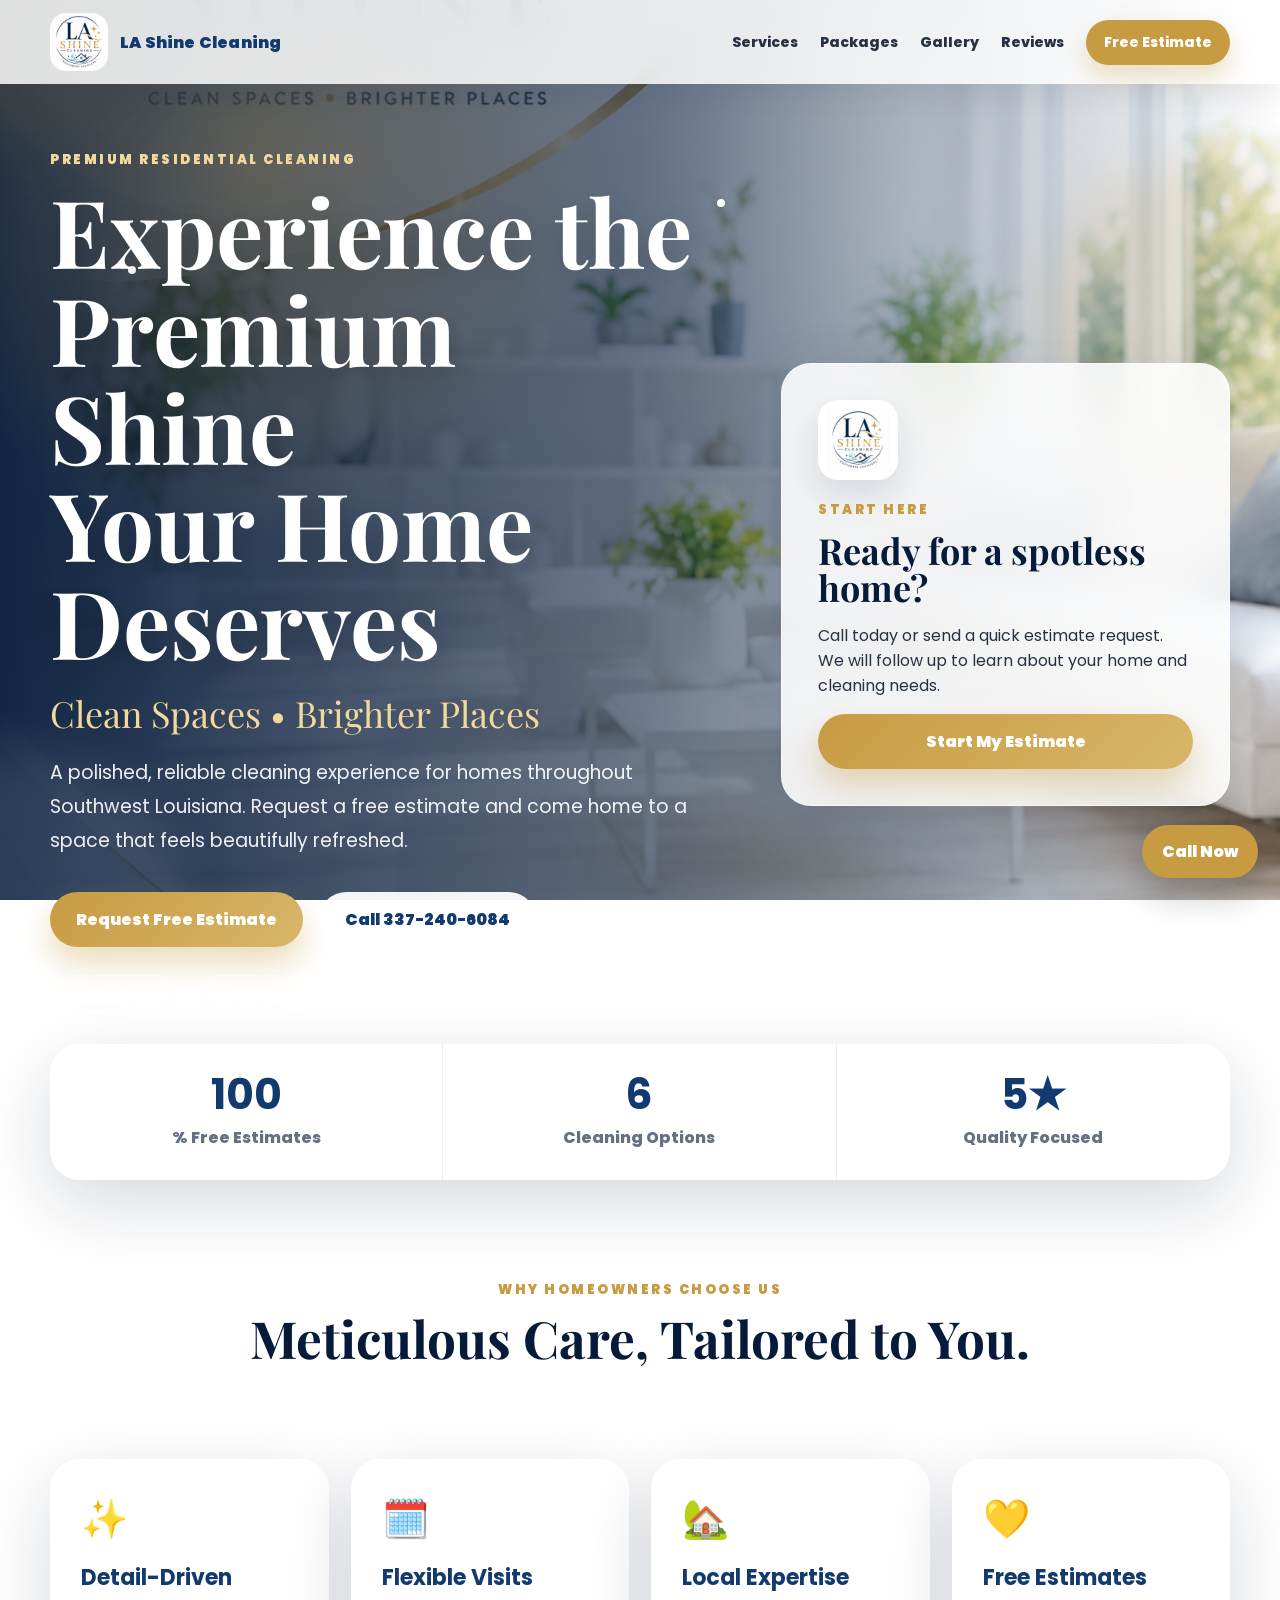
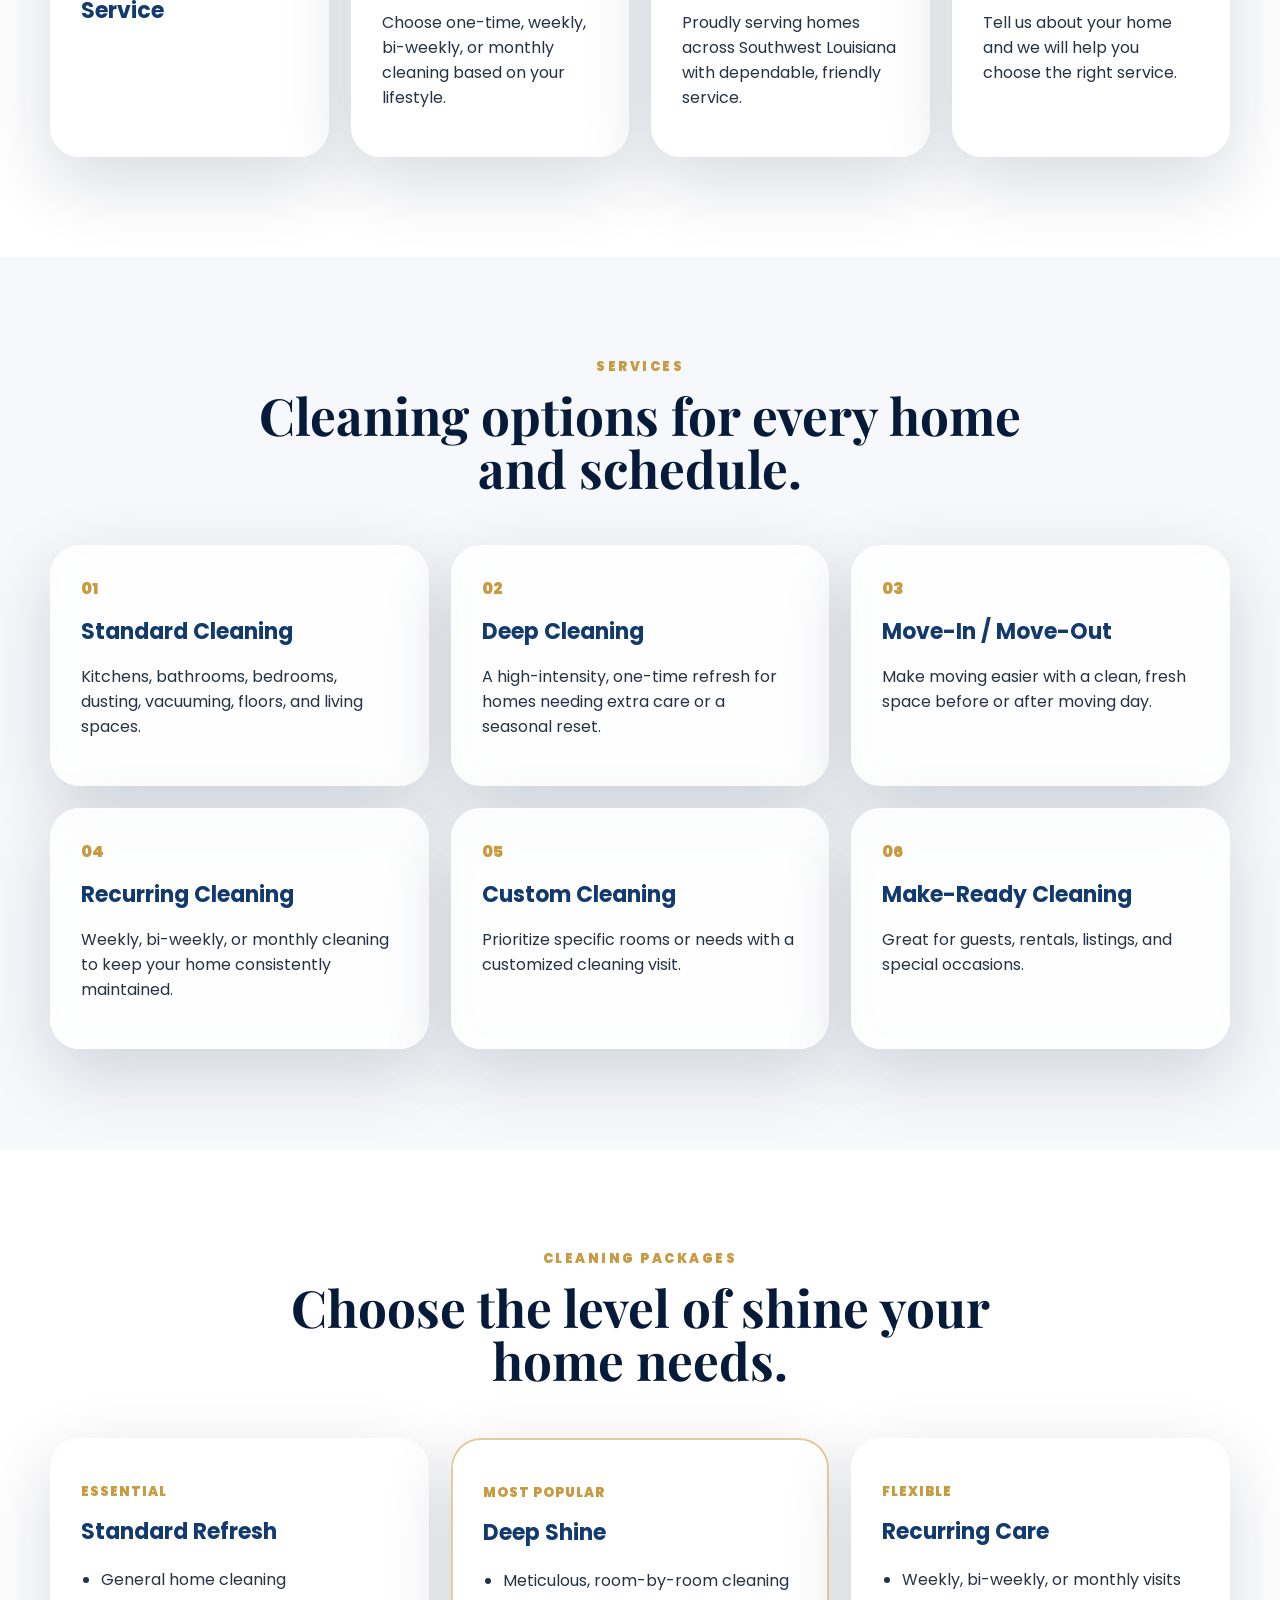
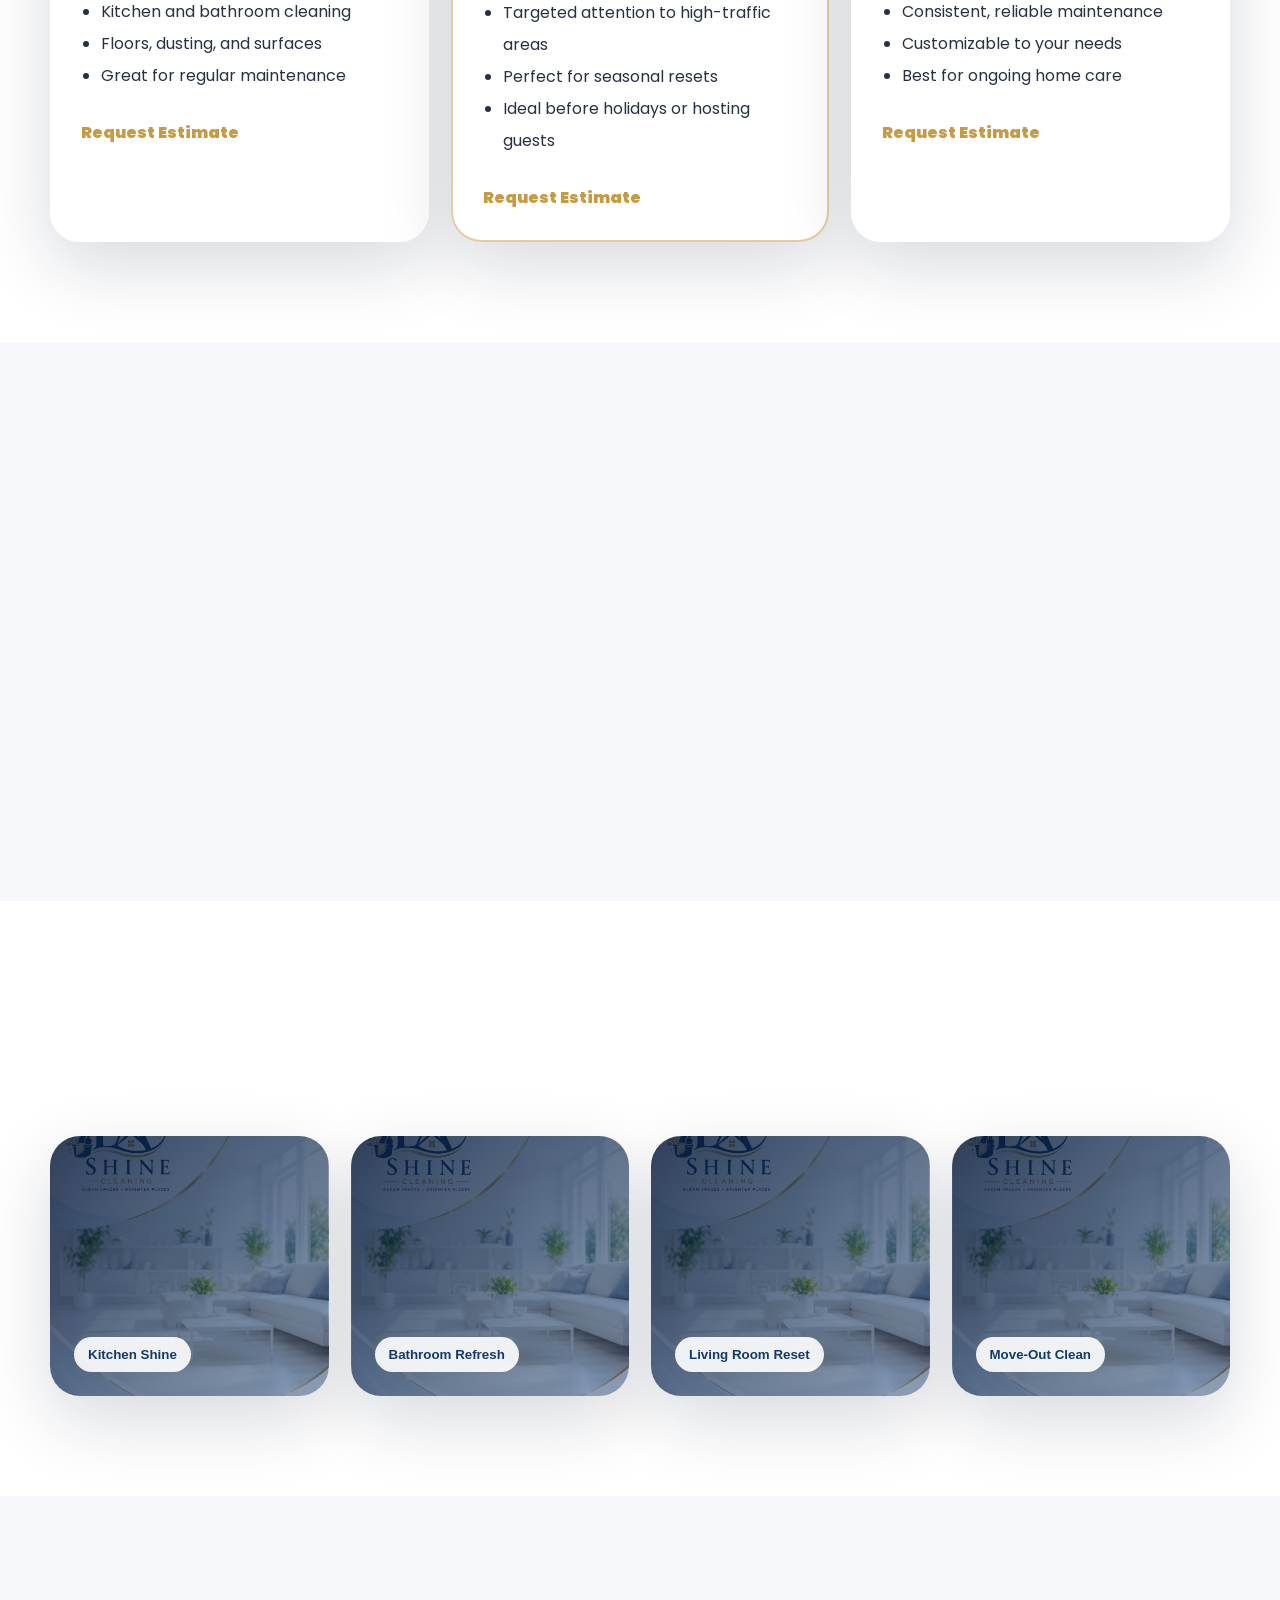
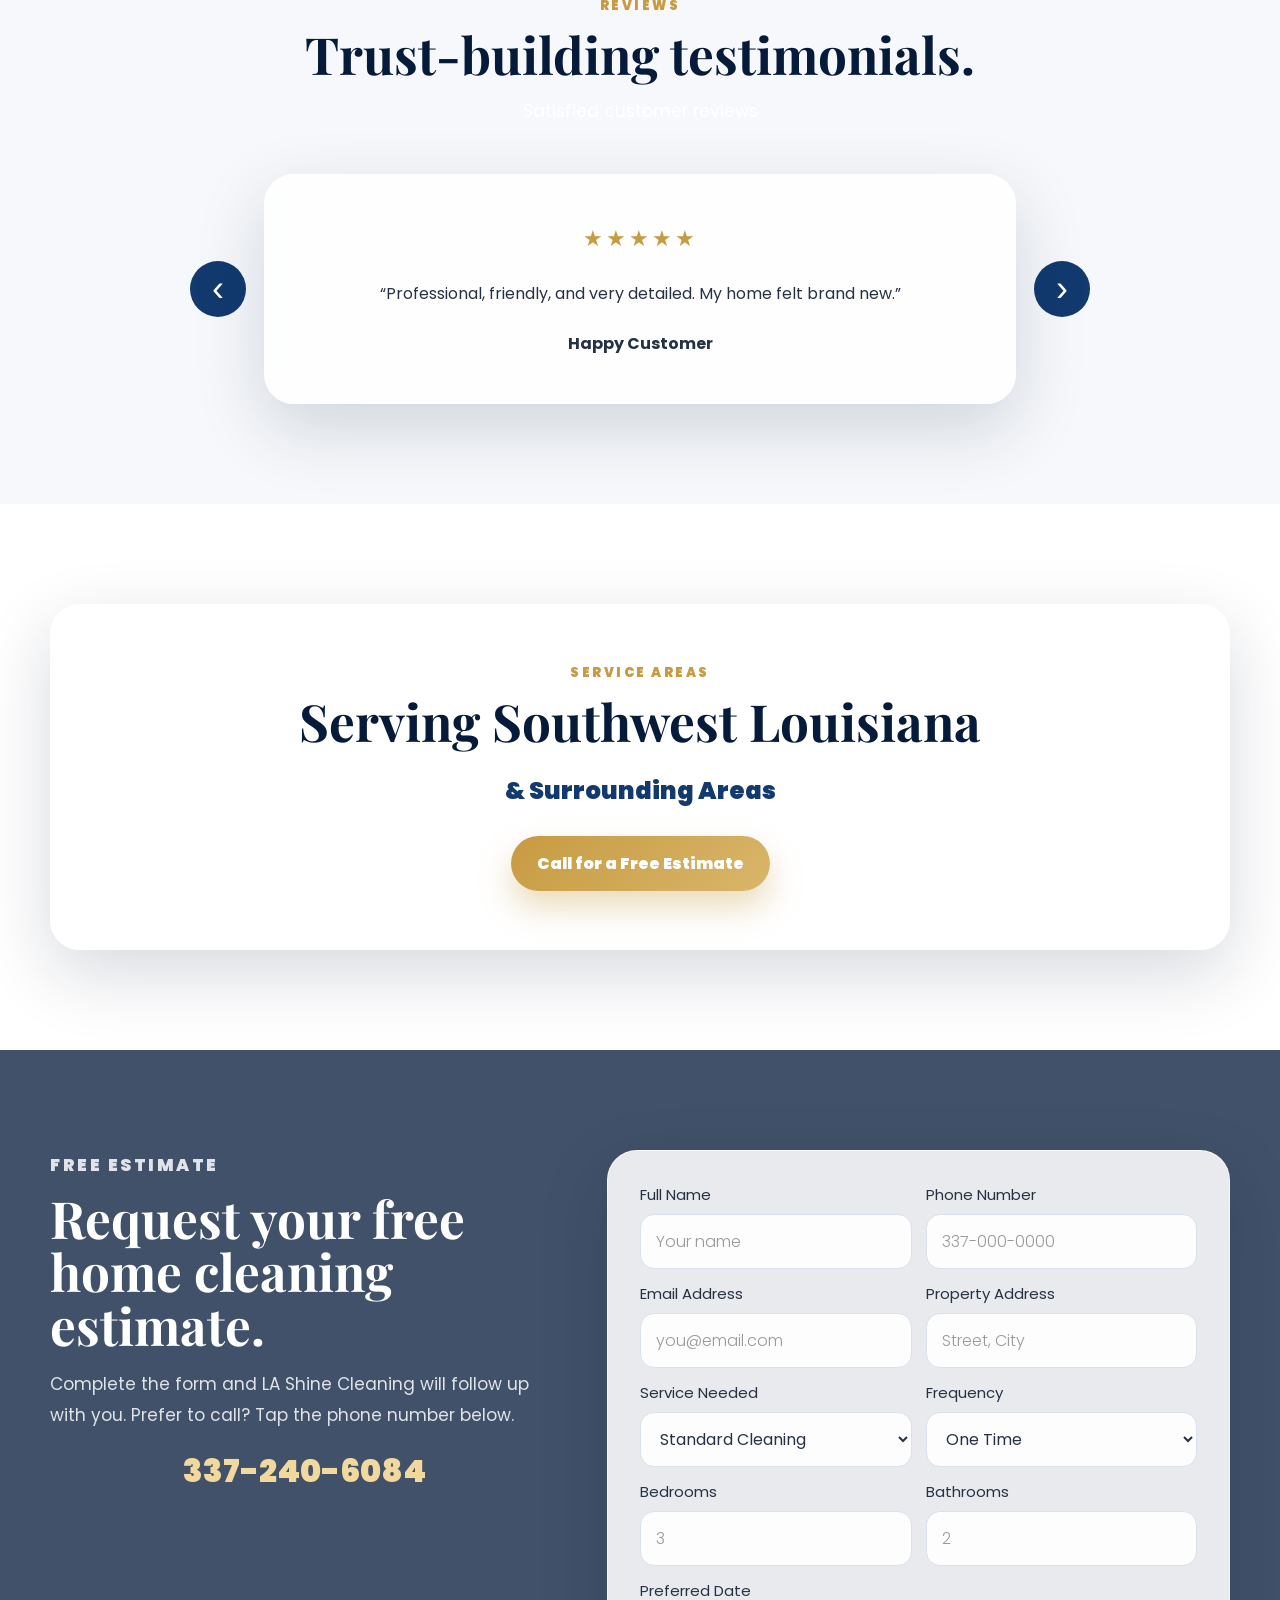
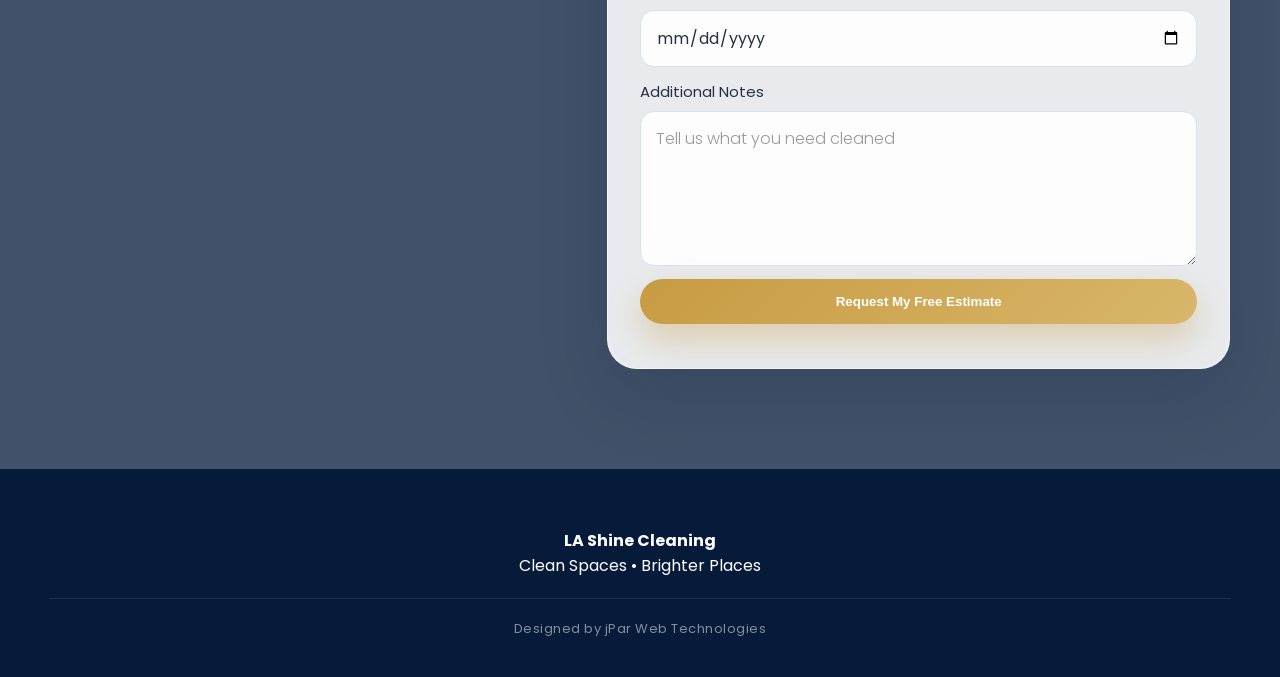
==== commit beed1a43: "Remove service descriptions from index.html Removed descriptive paragraphs from service sections." ====
--- a/index.html
+++ b/index.html
@@ -175,9 +175,7 @@
           <article class="glass-card reveal">
             <div class="icon">✨</div>
             <h3>Detail-Driven Service</h3>
-            <p>
-              We target the areas that create a noticeable difference in comfort, freshness, and presentation.
-            </p>
+         
           </article>
 
           <article class="glass-card reveal">
@@ -213,9 +211,7 @@
         <div class="section-title reveal">
           <p class="eyebrow dark">Services</p>
           <h2>Cleaning options for every home and schedule.</h2>
-          <p>
-            Choose a service that fits your lifestyle and enjoy a spotless home, every time.
-          </p>
+
         </div>
 
         <div class="service-grid">
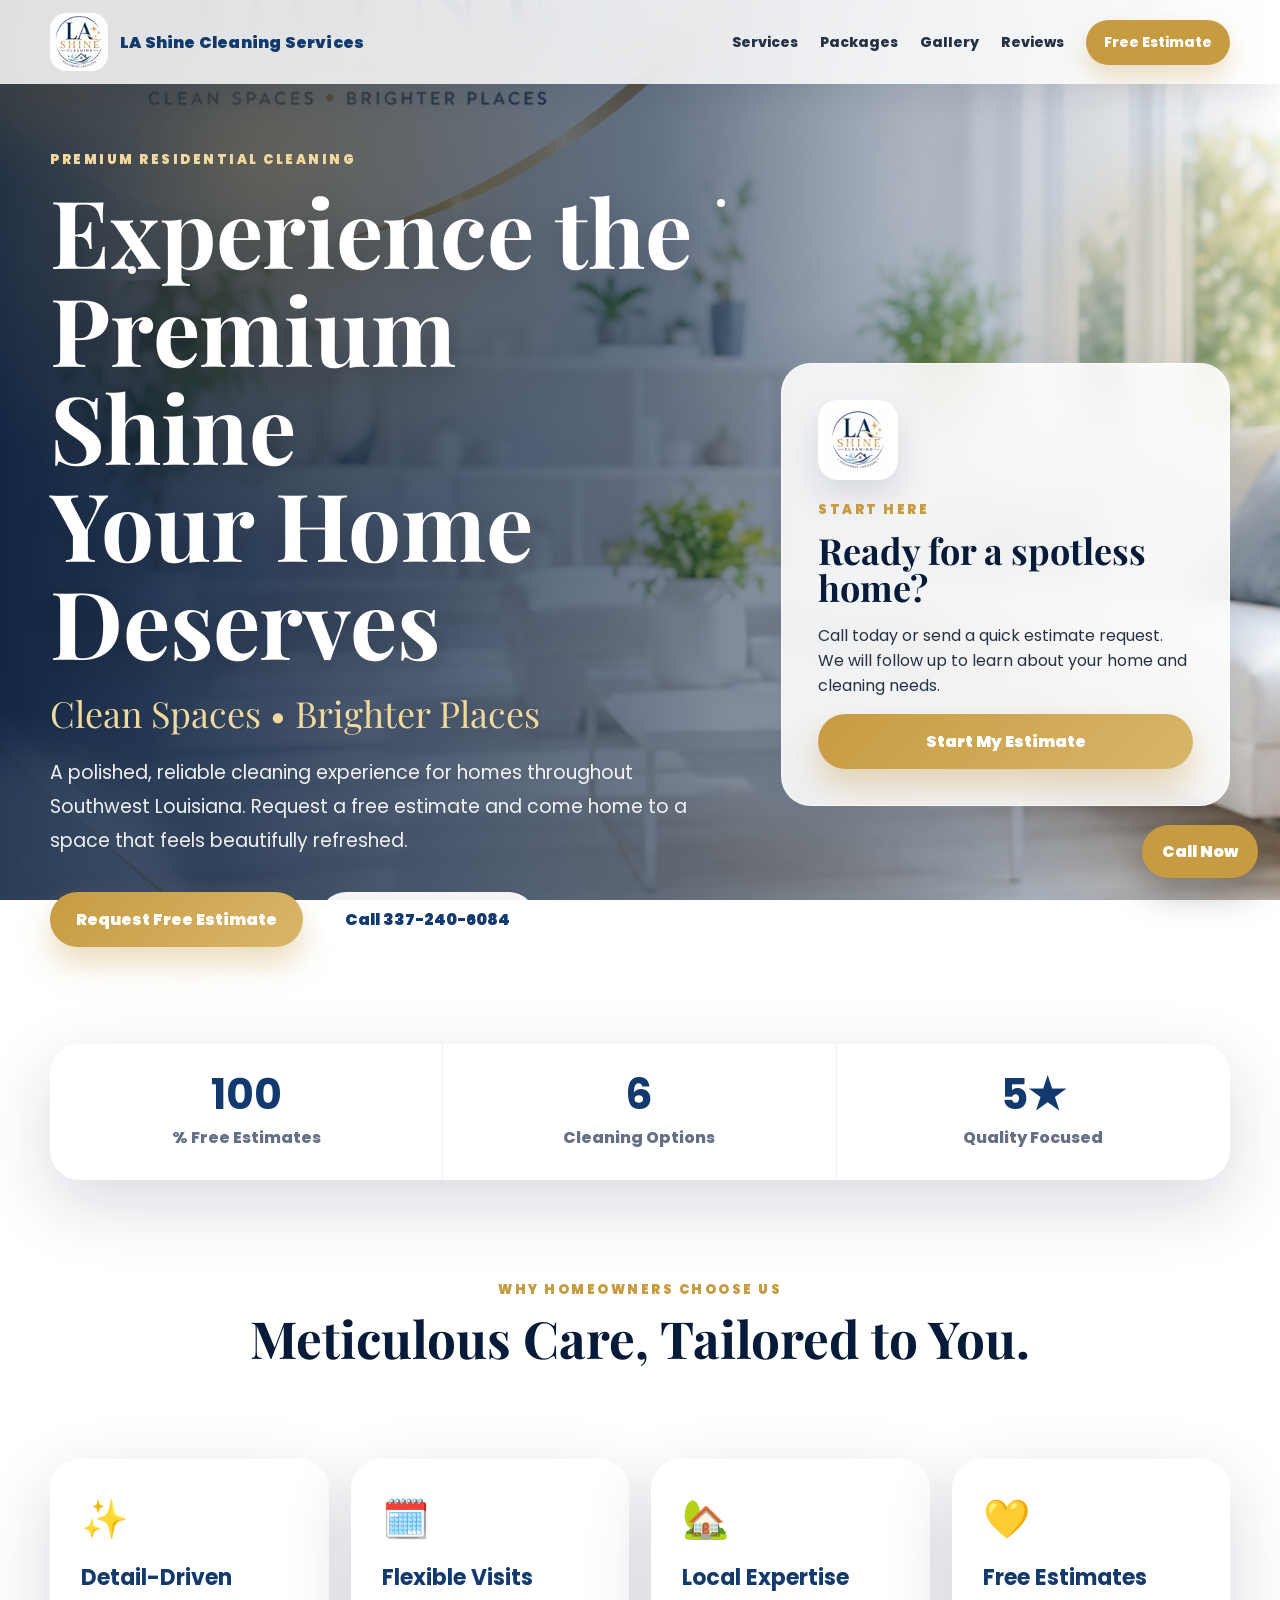
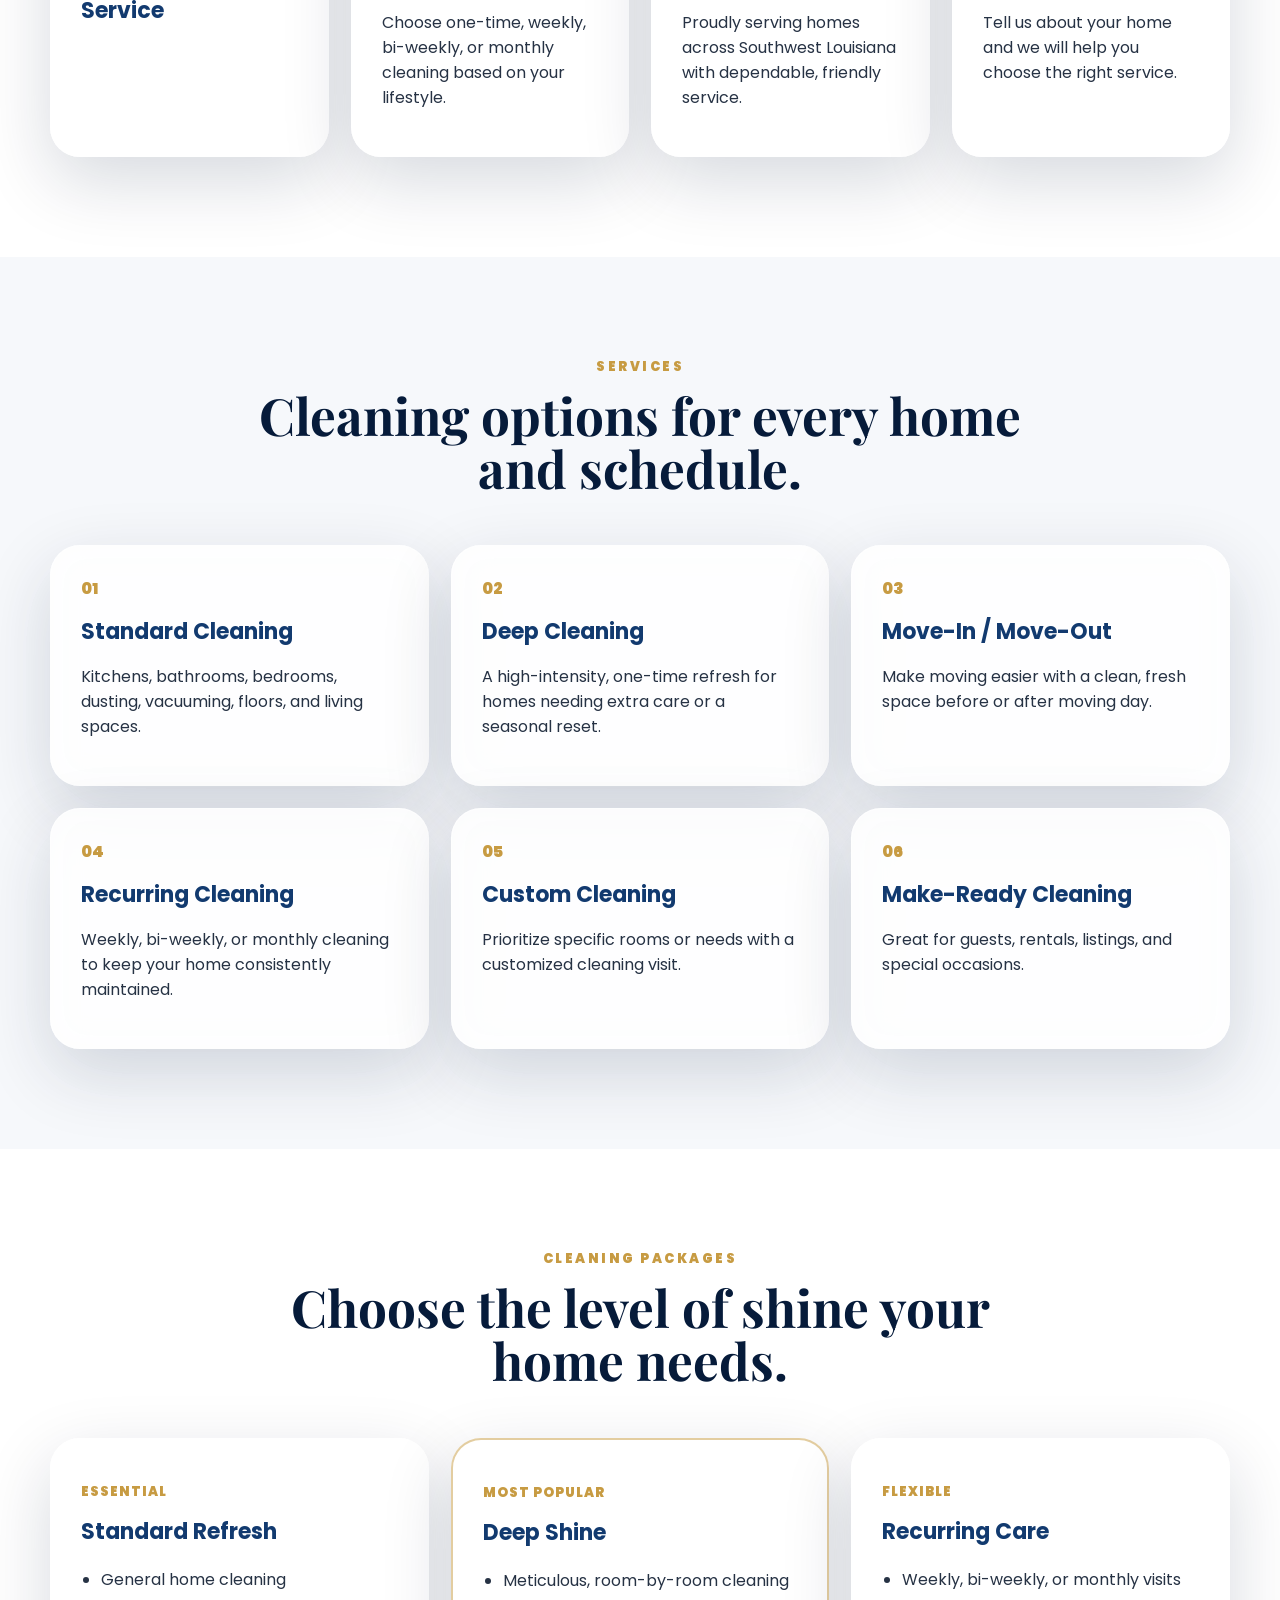
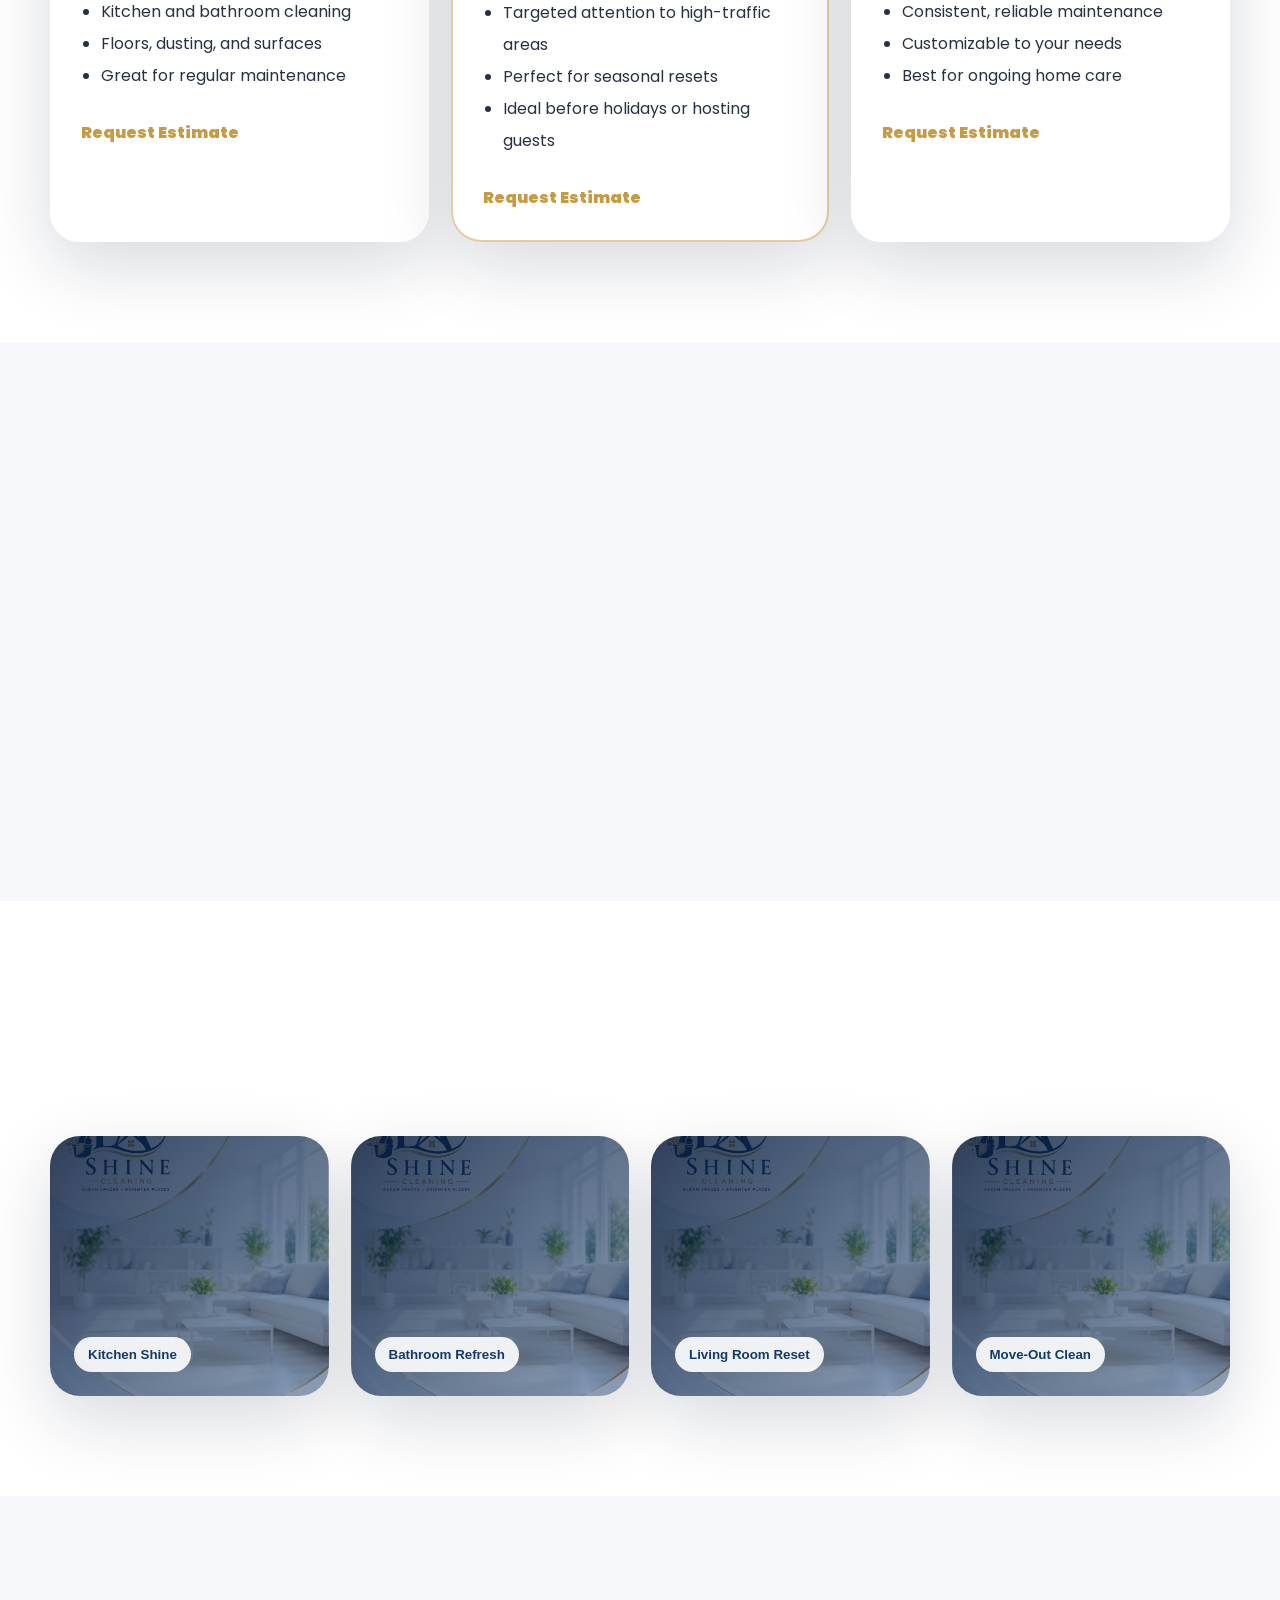
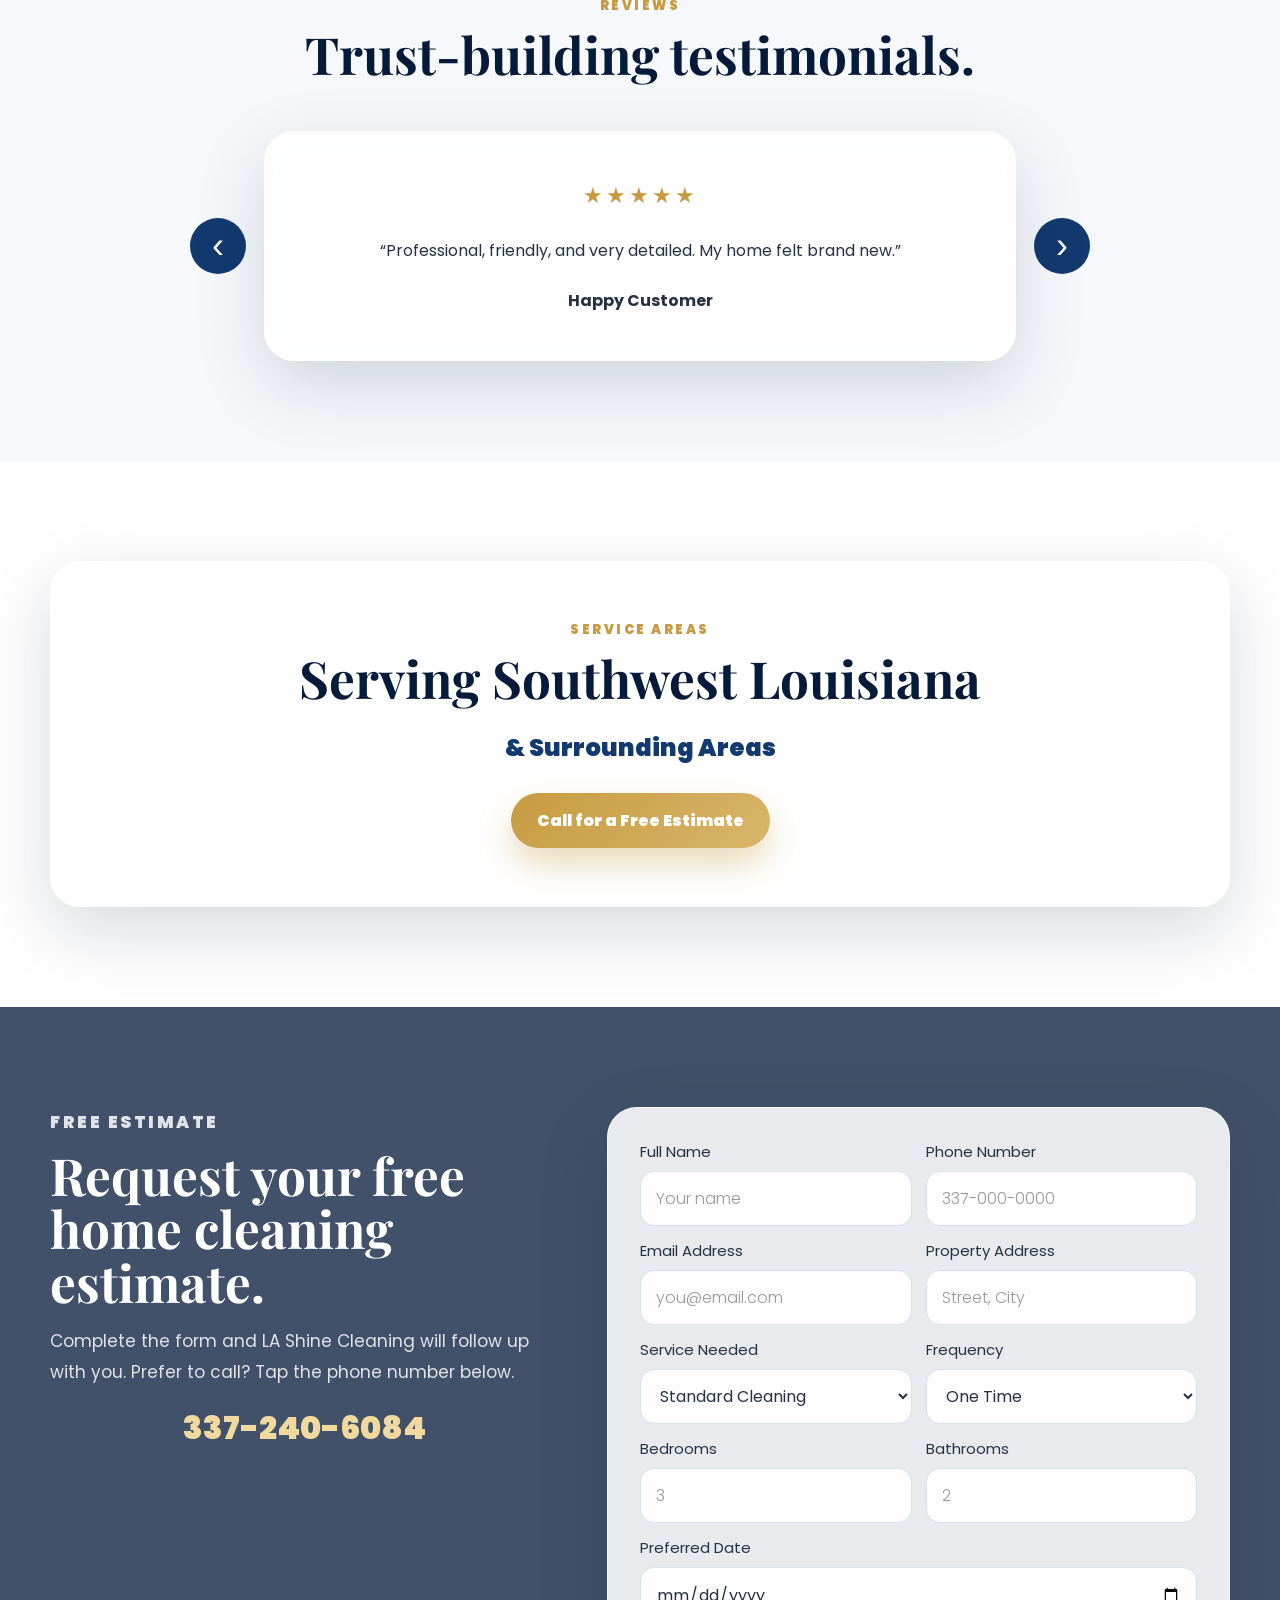
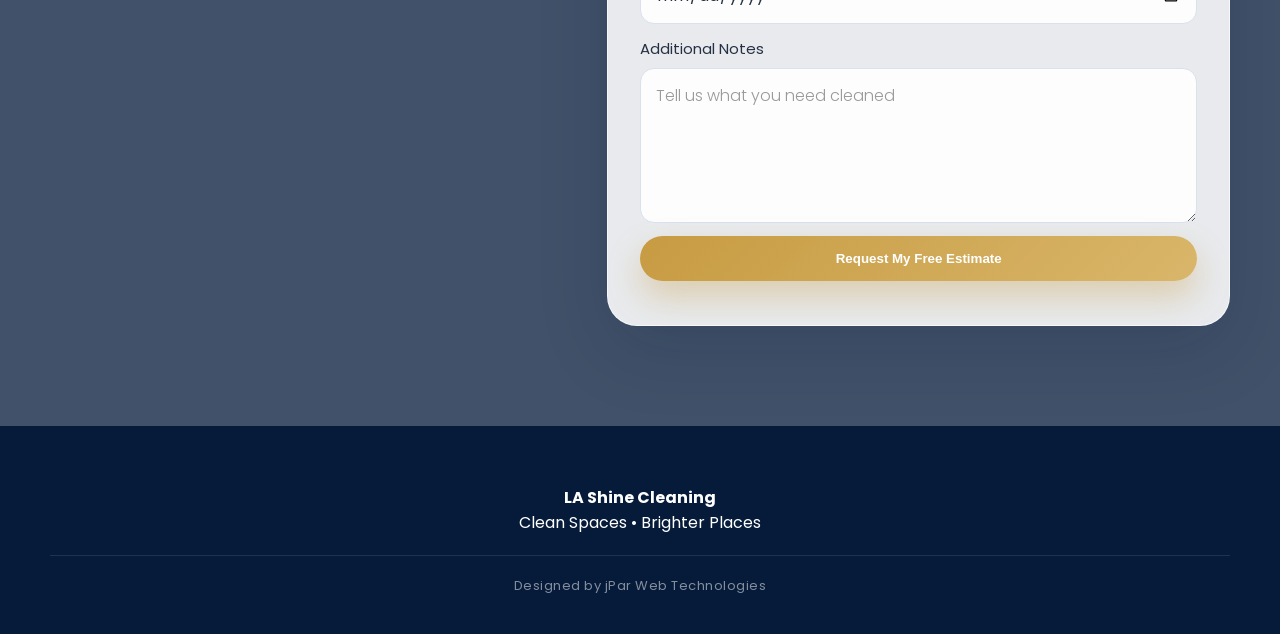
==== commit 0ddc2546: "Update brand name and clean up review section Updated brand name from 'LA Shine Cleaning' to 'LA Shi" ====
--- a/index.html
+++ b/index.html
@@ -62,7 +62,7 @@
     <nav class="nav">
       <a class="brand" href="#top" aria-label="LA Shine Cleaning Home">
         <img src="assets/logo.png" alt="LA Shine Cleaning logo" onerror="this.style.display='none';">
-        <span>LA Shine Cleaning</span>
+        <span>LA Shine Cleaning Services</span>
       </a>
 
       <button class="menu-btn" id="menuBtn" aria-label="Open navigation menu" aria-expanded="false">
@@ -384,9 +384,7 @@
         <div class="section-title reveal">
           <p class="eyebrow dark">Reviews</p>
           <h2>Trust-building testimonials.</h2>
-          <p>
-            Satisfied customer reviews
-          </p>
+
         </div>
 
         <div class="review-shell reveal">
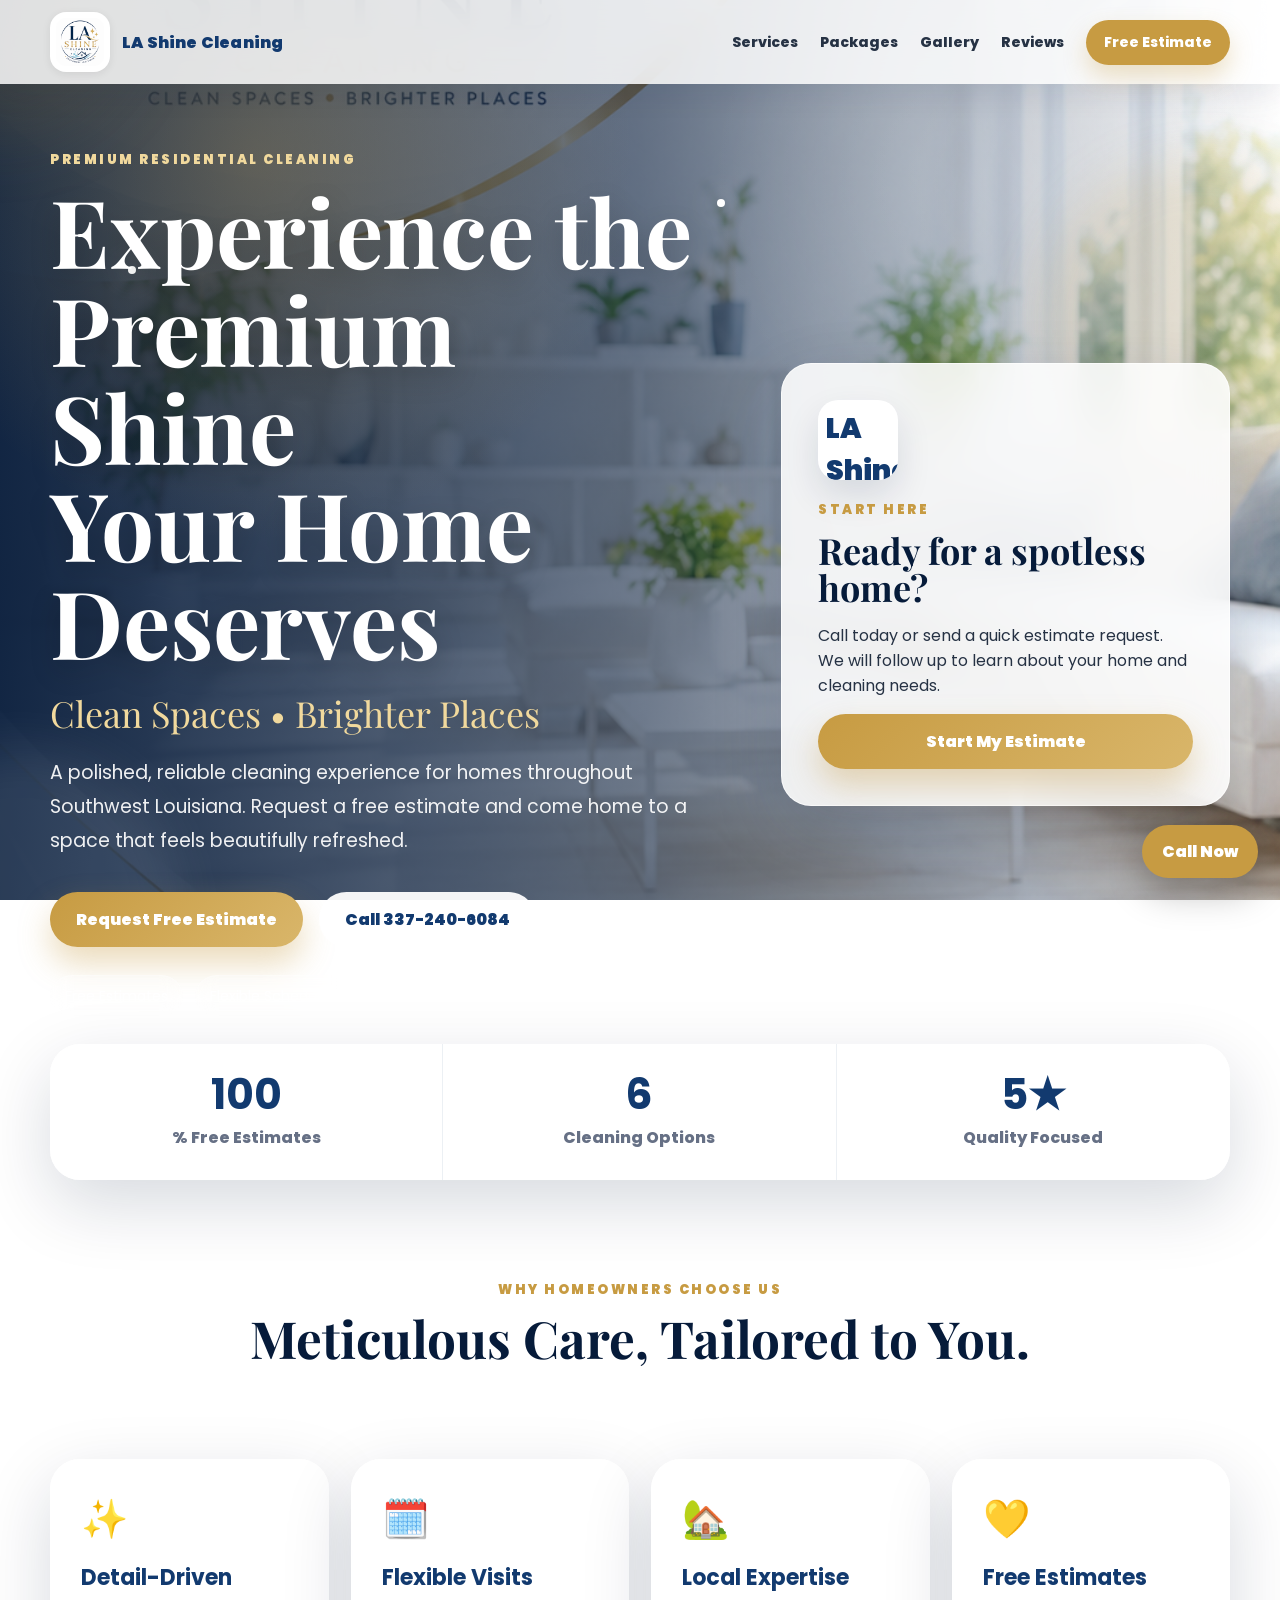
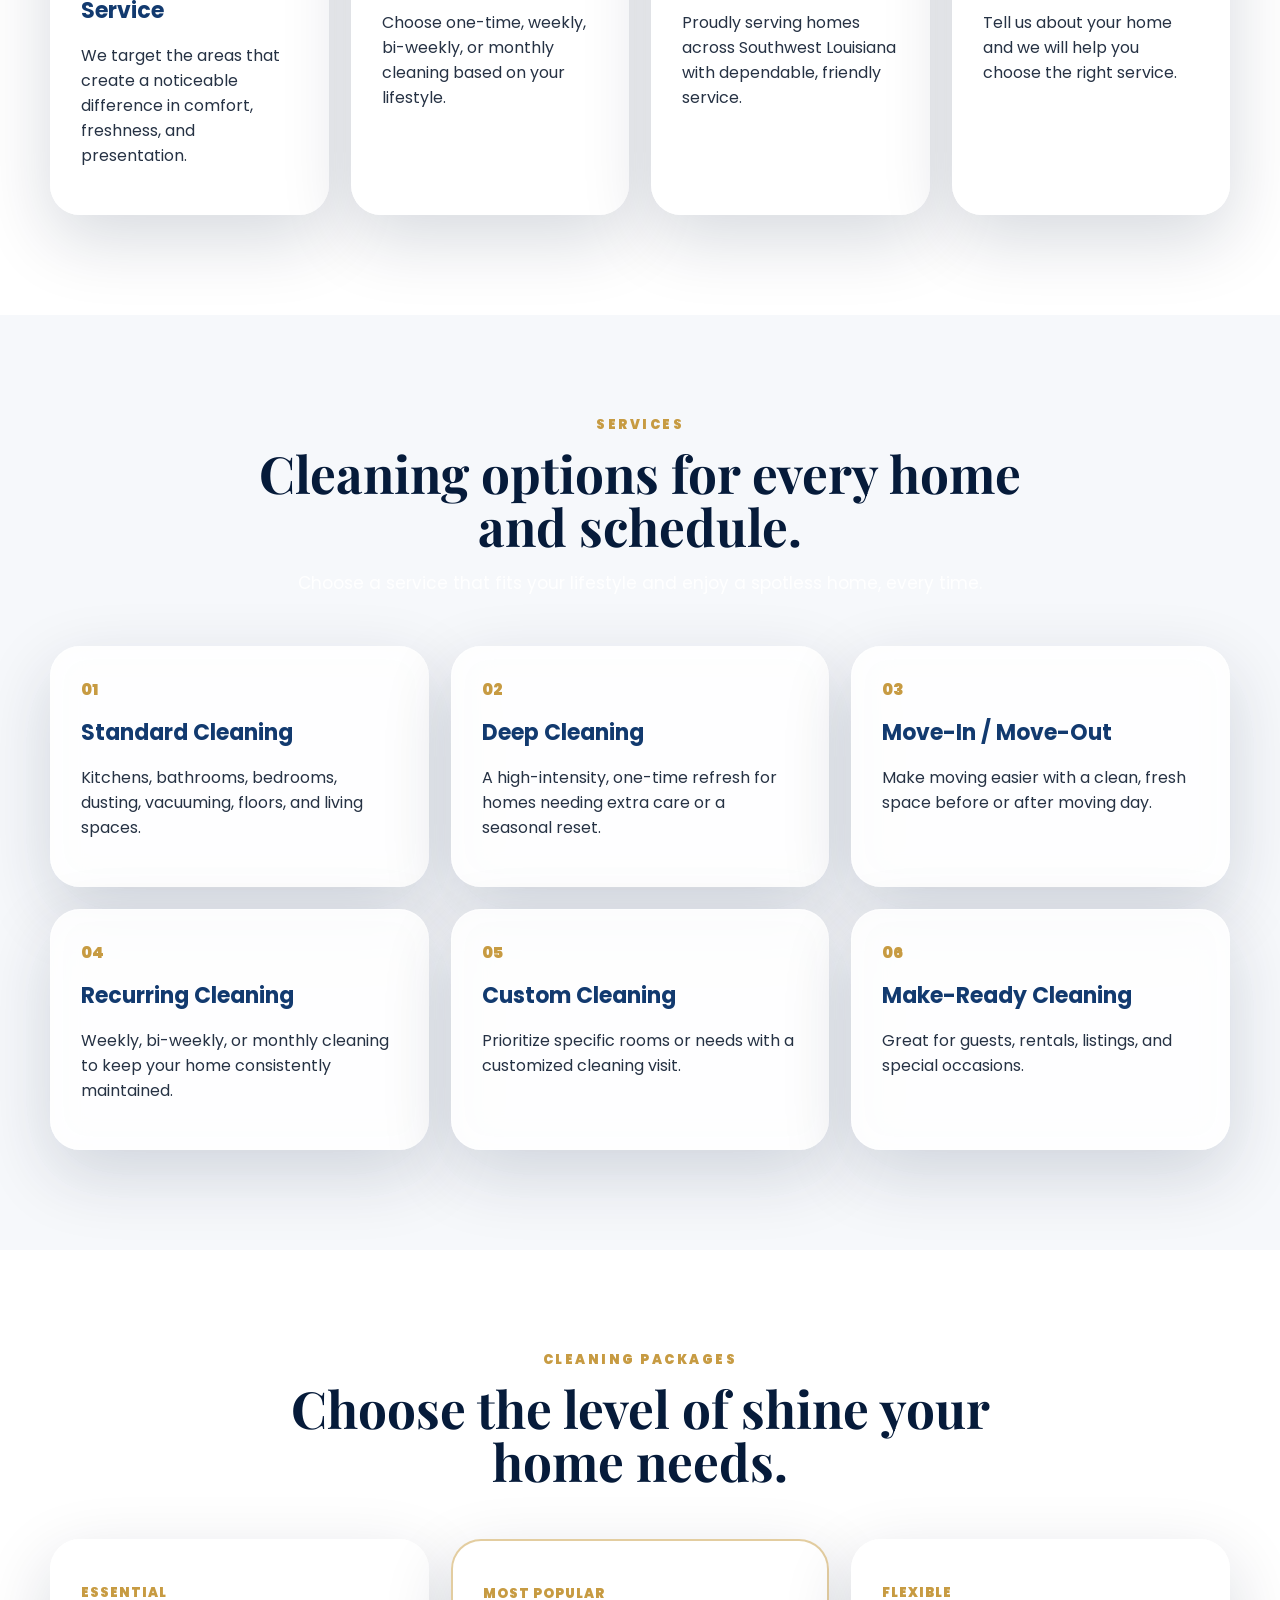
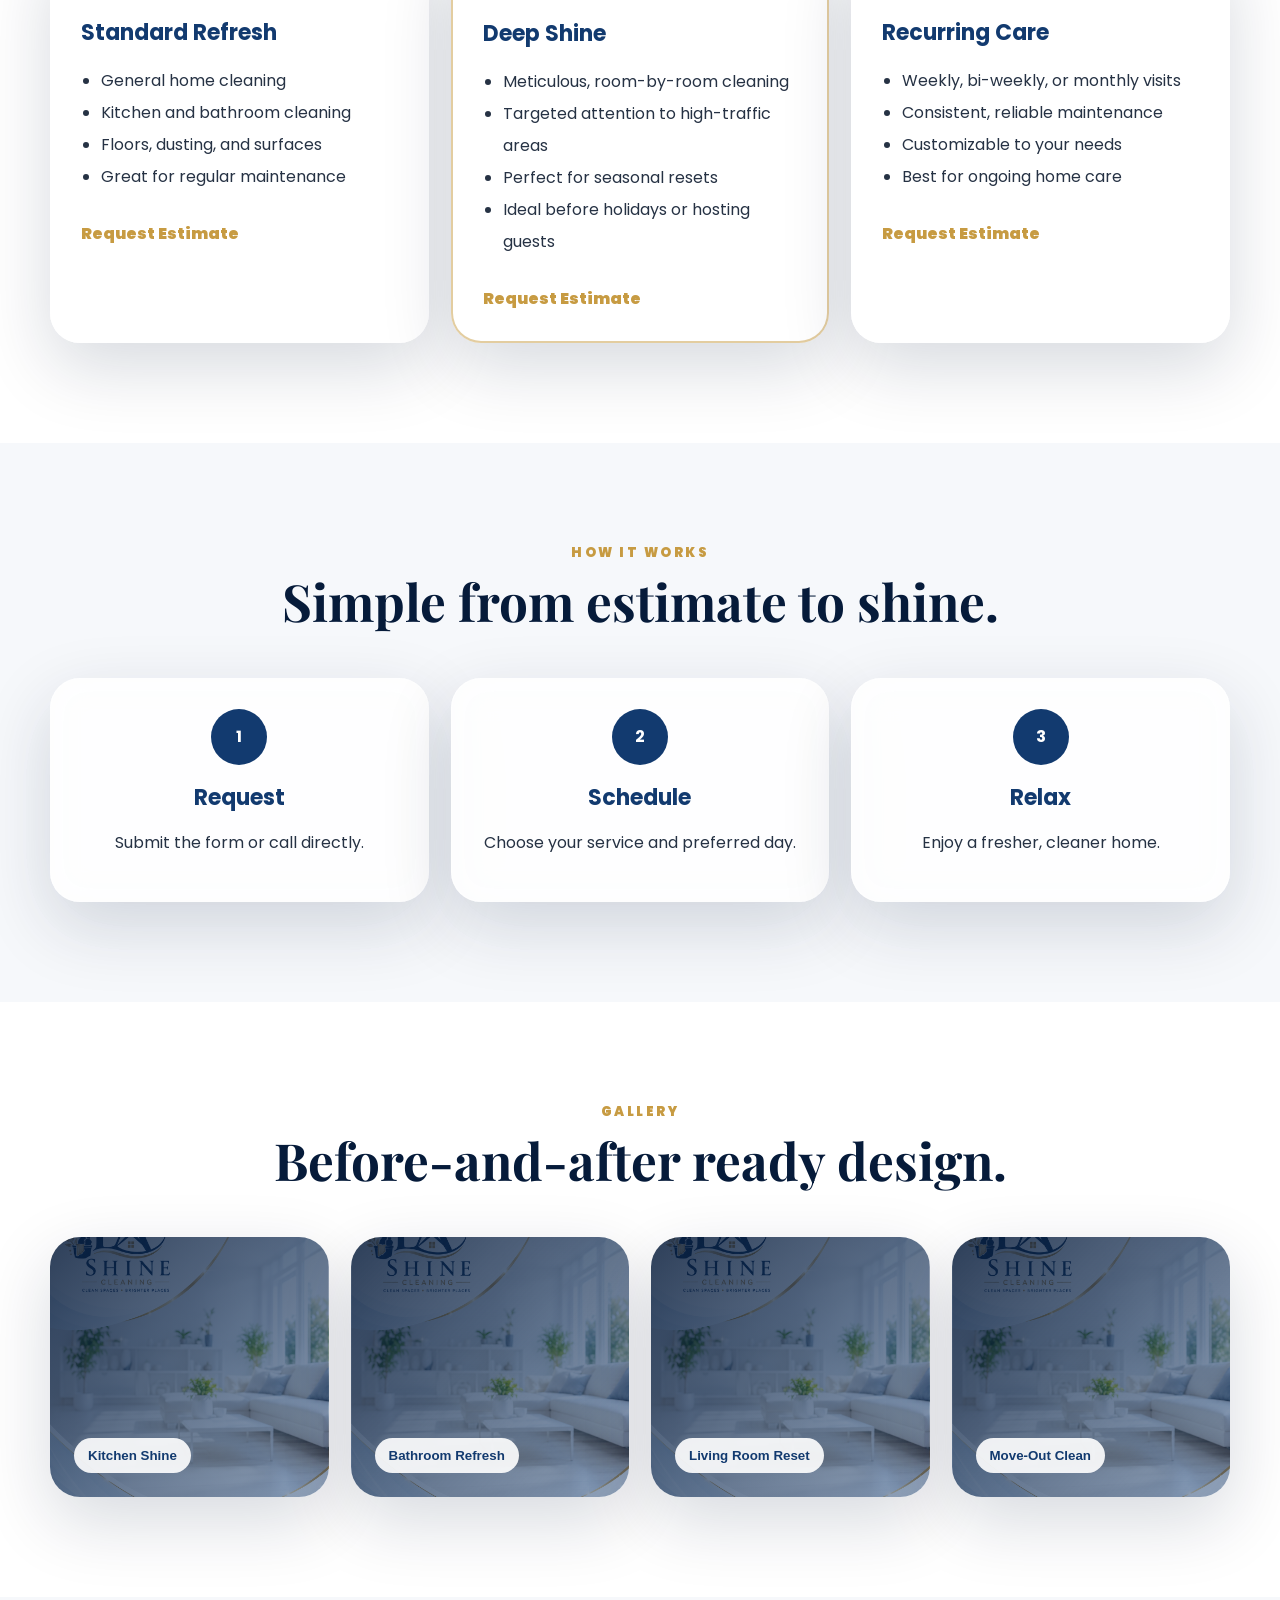
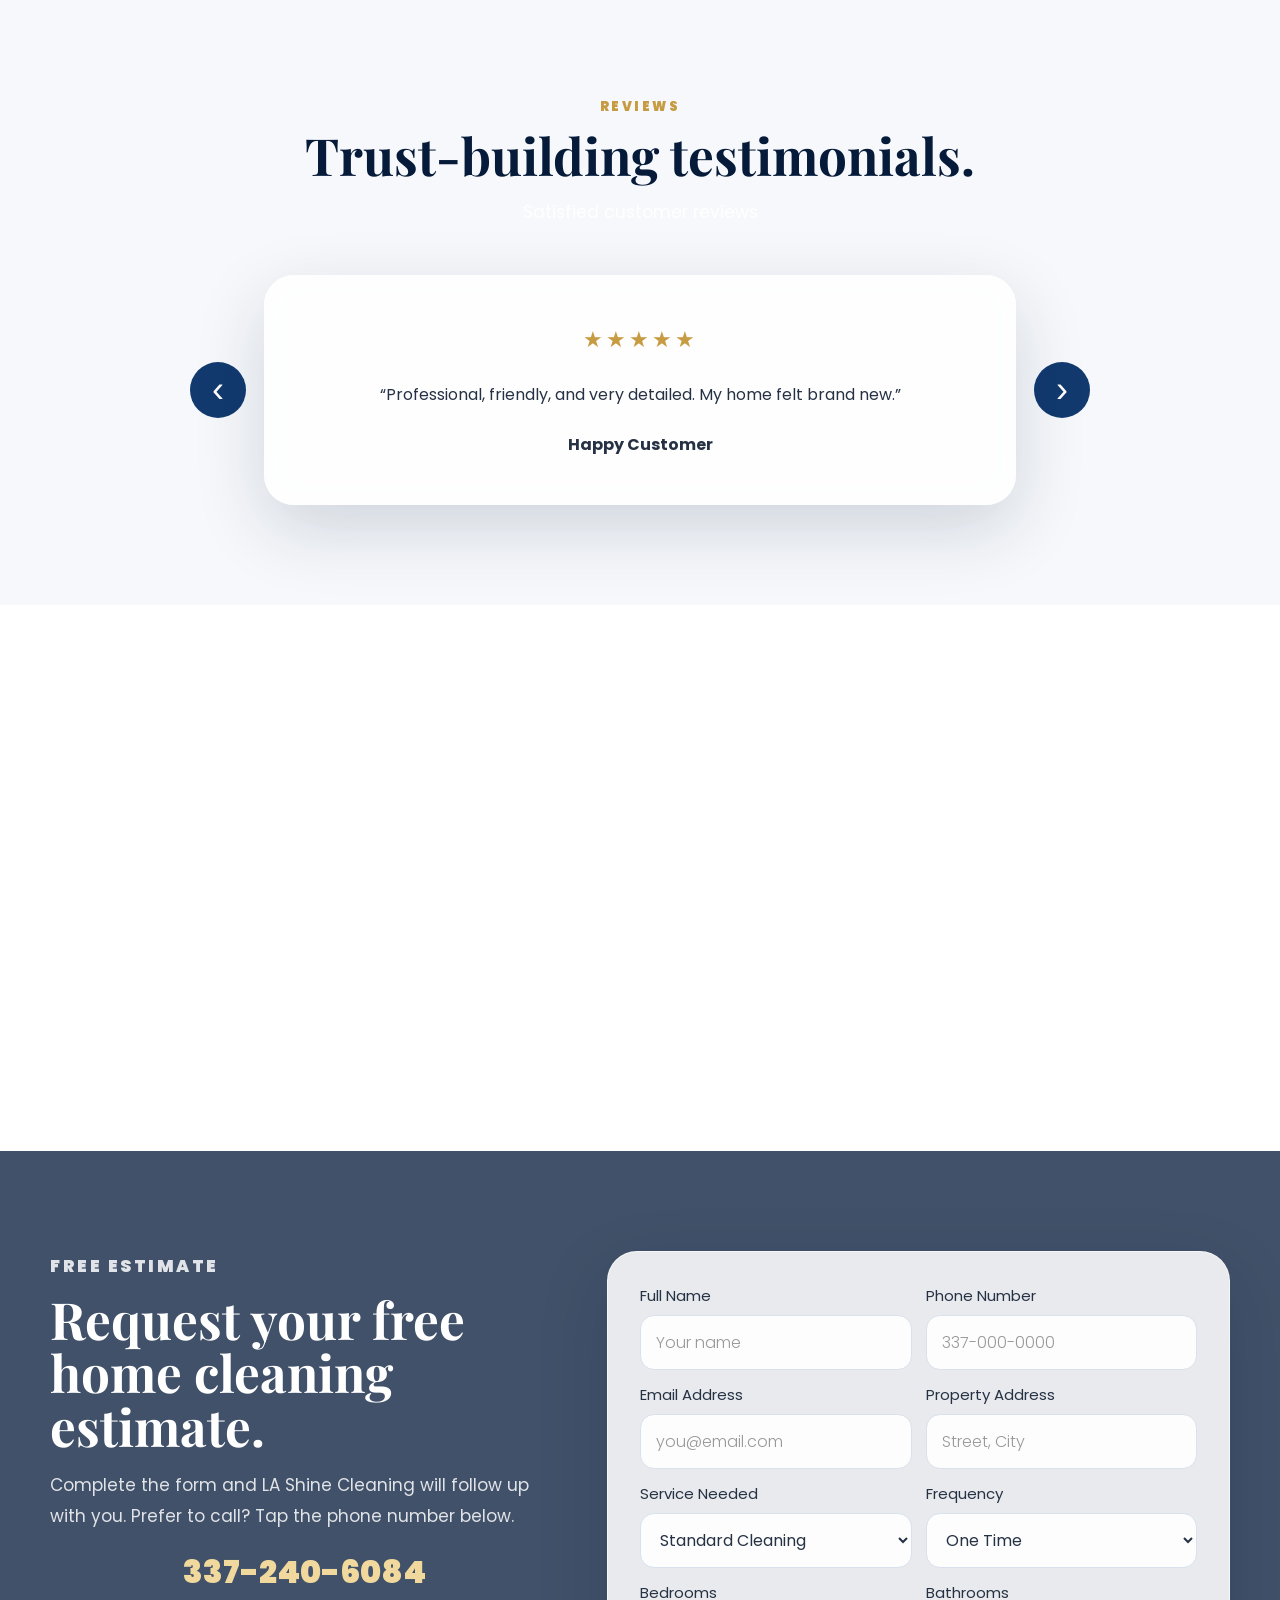
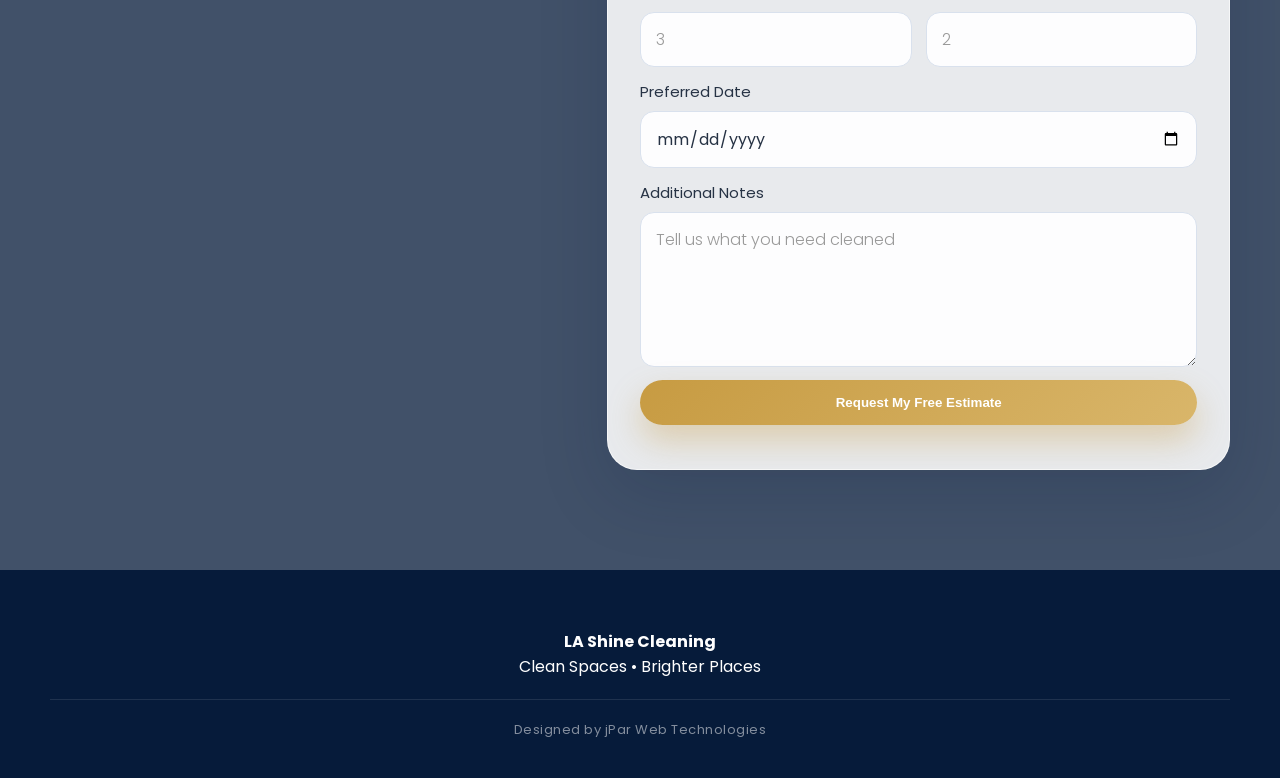
==== commit 27418a08: "Refine text content and add descriptions in index.html Updated text content for branding and added d" ====
--- a/index.html
+++ b/index.html
@@ -62,7 +62,7 @@
     <nav class="nav">
       <a class="brand" href="#top" aria-label="LA Shine Cleaning Home">
         <img src="assets/logo.png" alt="LA Shine Cleaning logo" onerror="this.style.display='none';">
-        <span>LA Shine Cleaning Services</span>
+        <span>LA Shine Cleaning</span>
       </a>
 
       <button class="menu-btn" id="menuBtn" aria-label="Open navigation menu" aria-expanded="false">
@@ -121,7 +121,7 @@
 
         <aside class="hero-card reveal">
           <div class="card-logo">
-            <img src="assets/logo.png" alt="LA Shine Cleaning logo" onerror="this.style.display='none';">
+            <span style="font-size: 28px; font-weight: 900; color: var(--blue);">LA Shine</span>
           </div>
 
           <p class="eyebrow dark">Start Here</p>
@@ -175,7 +175,9 @@
           <article class="glass-card reveal">
             <div class="icon">✨</div>
             <h3>Detail-Driven Service</h3>
-         
+            <p>
+              We target the areas that create a noticeable difference in comfort, freshness, and presentation.
+            </p>
           </article>
 
           <article class="glass-card reveal">
@@ -211,7 +213,9 @@
         <div class="section-title reveal">
           <p class="eyebrow dark">Services</p>
           <h2>Cleaning options for every home and schedule.</h2>
-
+          <p>
+            Choose a service that fits your lifestyle and enjoy a spotless home, every time.
+          </p>
         </div>
 
         <div class="service-grid">
@@ -384,7 +388,9 @@
         <div class="section-title reveal">
           <p class="eyebrow dark">Reviews</p>
           <h2>Trust-building testimonials.</h2>
-
+          <p>
+            Satisfied customer reviews
+          </p>
         </div>
 
         <div class="review-shell reveal">
--- a/css/style.css
+++ b/css/style.css
@@ -136,6 +136,9 @@
   justify-content: space-between;
 }
 
+/* ========================================
+   BRAND / LOGO STYLES
+   ======================================== */
 .brand {
   display: flex;
   align-items: center;
@@ -146,17 +149,21 @@
 }
 
 .brand img {
-  width: 48px;
-  height: 48px;
+  width: 50px;
+  height: 50px;
   object-fit: contain;
   border-radius: 12px;
+  background: #ffffff;
+  padding: 4px;
+  box-shadow: 0 2px 8px rgba(0, 0, 0, 0.08);
 }
 
 @media (min-width: 768px) {
   .brand img {
-    width: 58px;
-    height: 58px;
+    width: 60px;
+    height: 60px;
     border-radius: 16px;
+    padding: 6px;
   }
 }
 
@@ -1025,8 +1032,9 @@
   }
 
   .brand img {
-    width: 38px;
-    height: 38px;
+    width: 40px;
+    height: 40px;
+    padding: 3px;
   }
 
   .hero-actions {
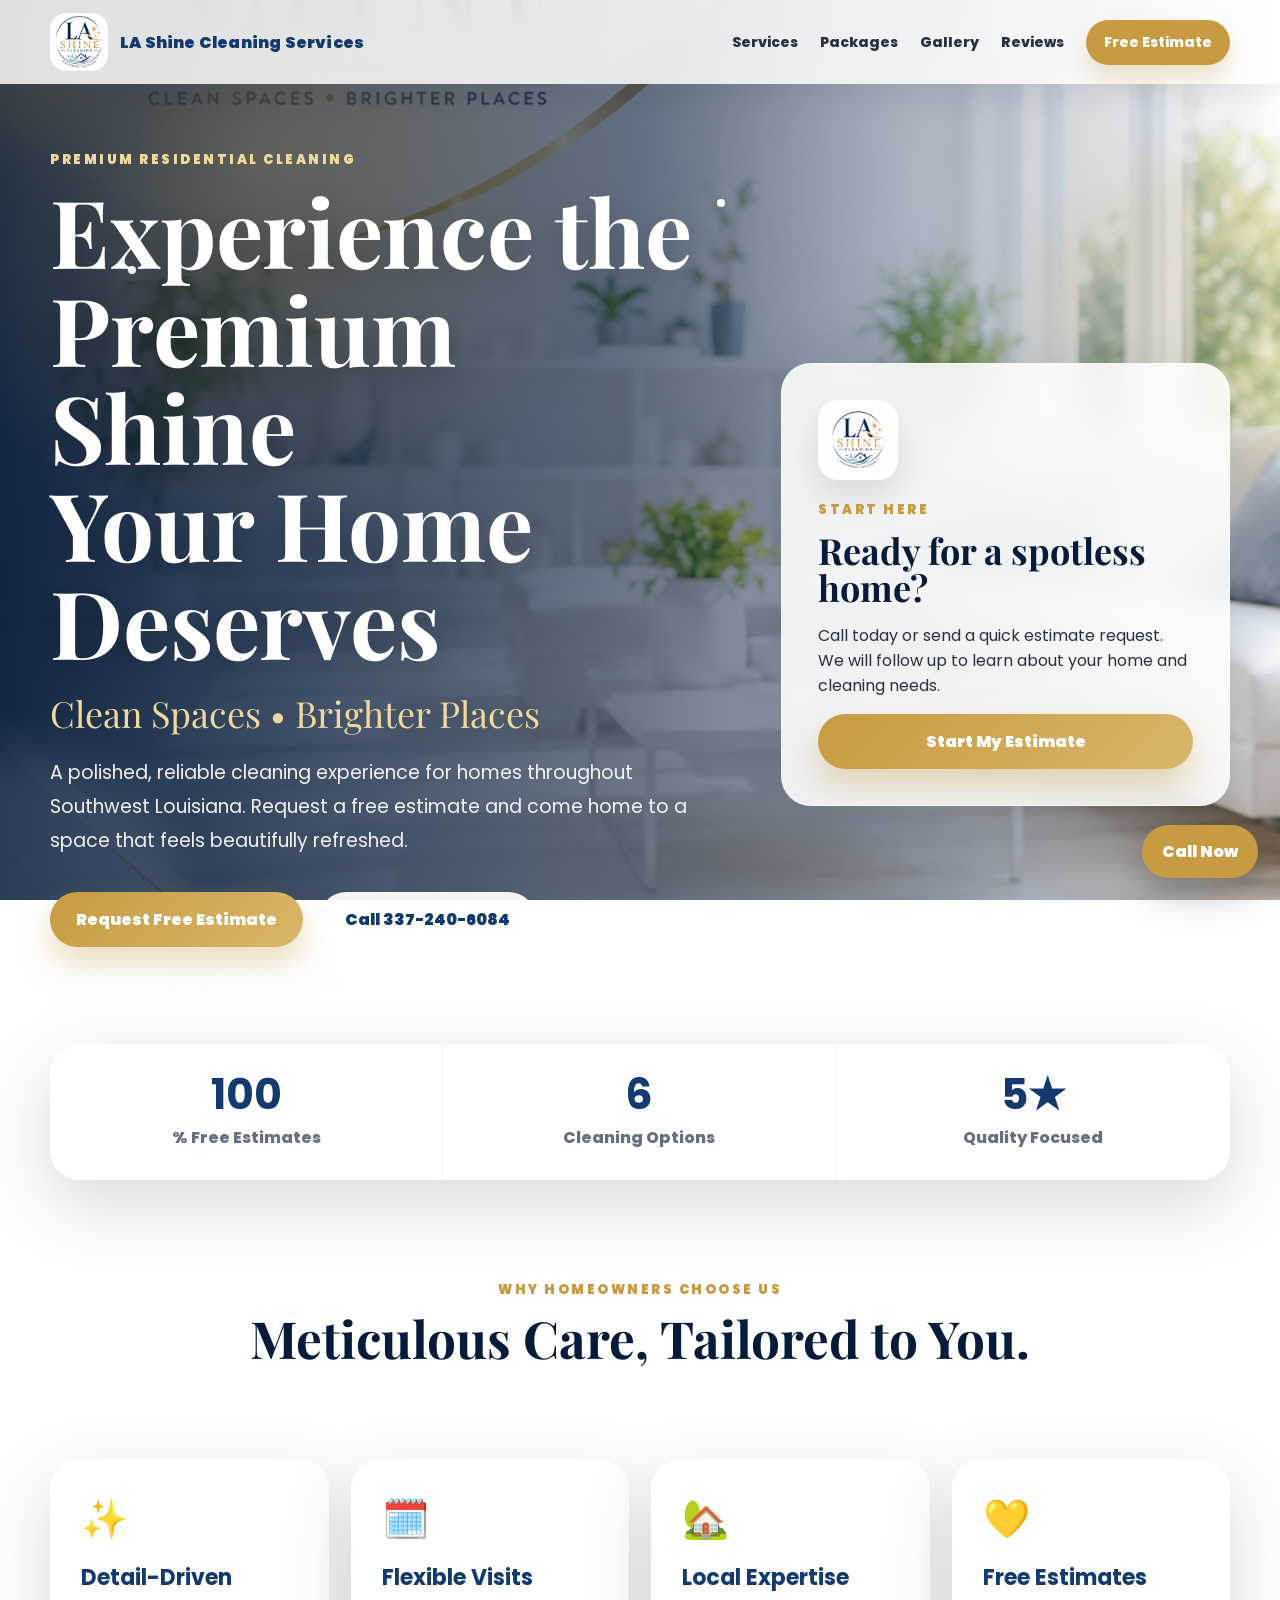
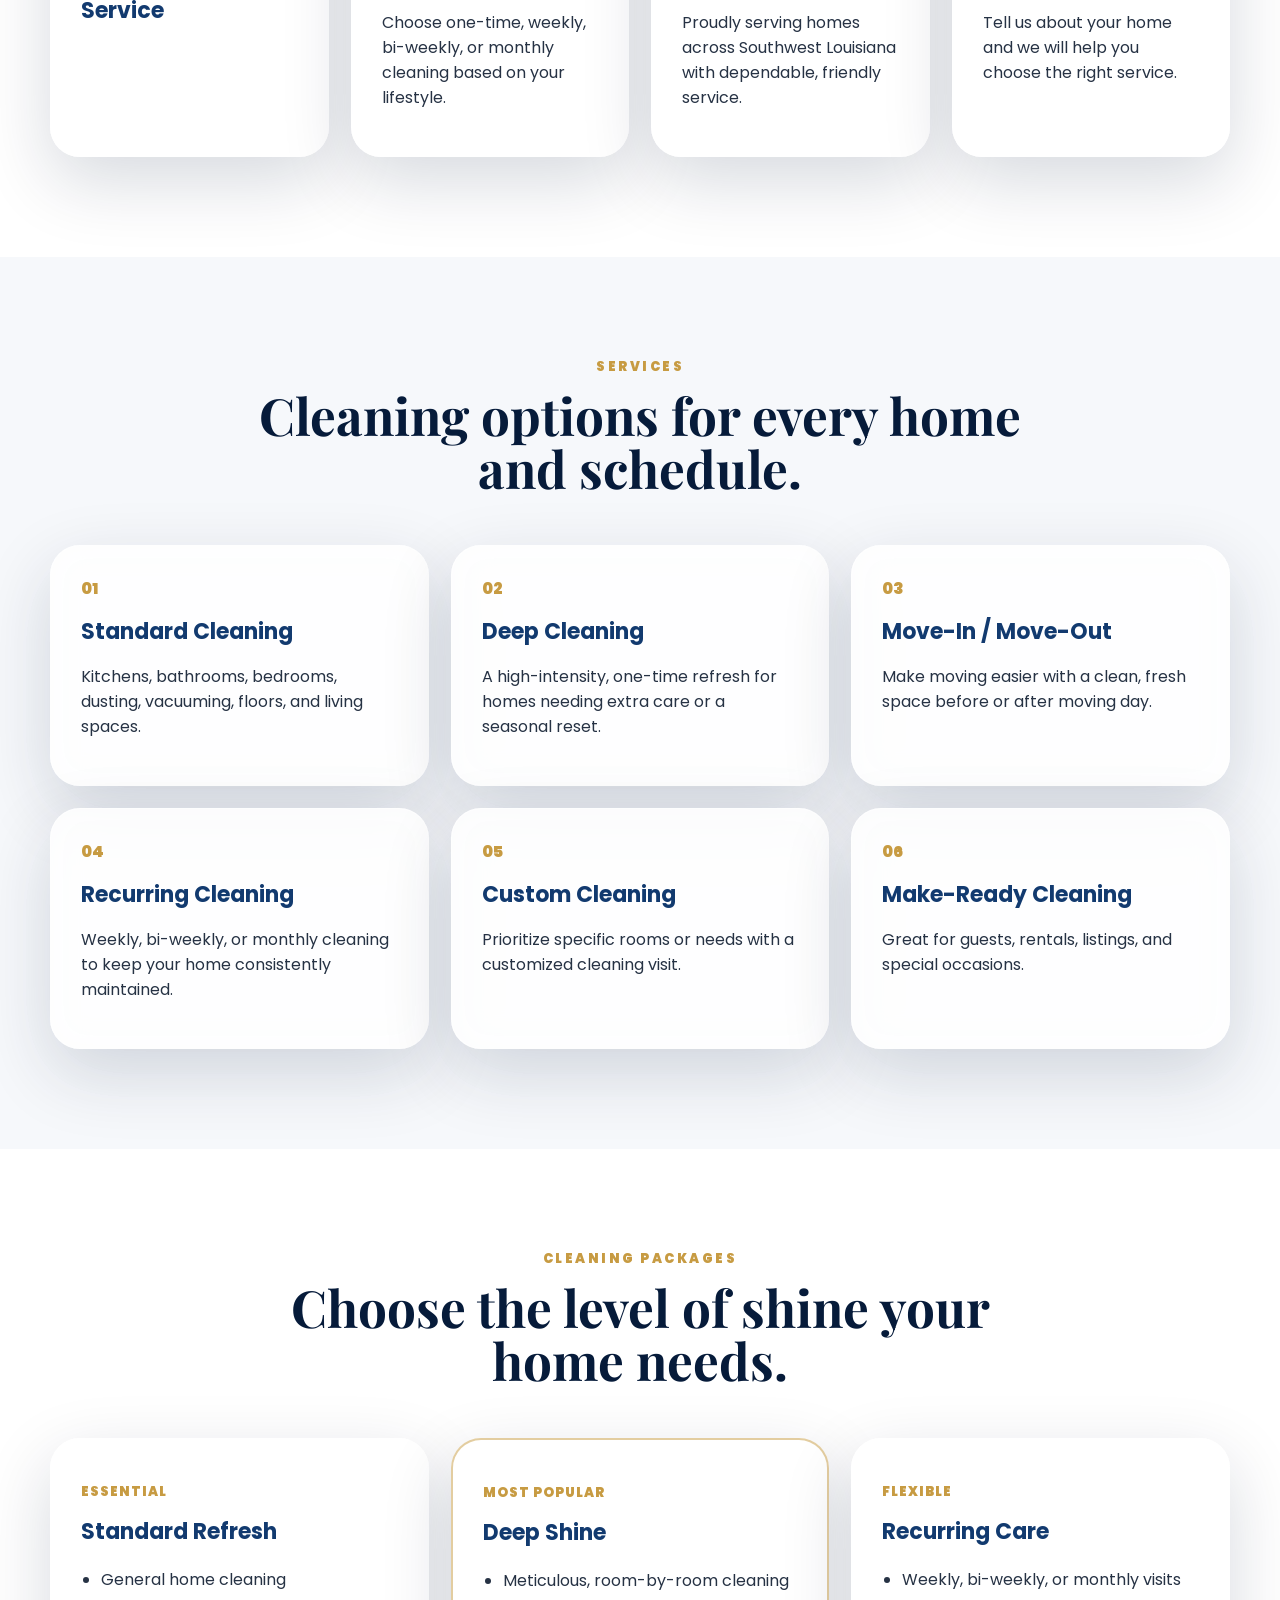
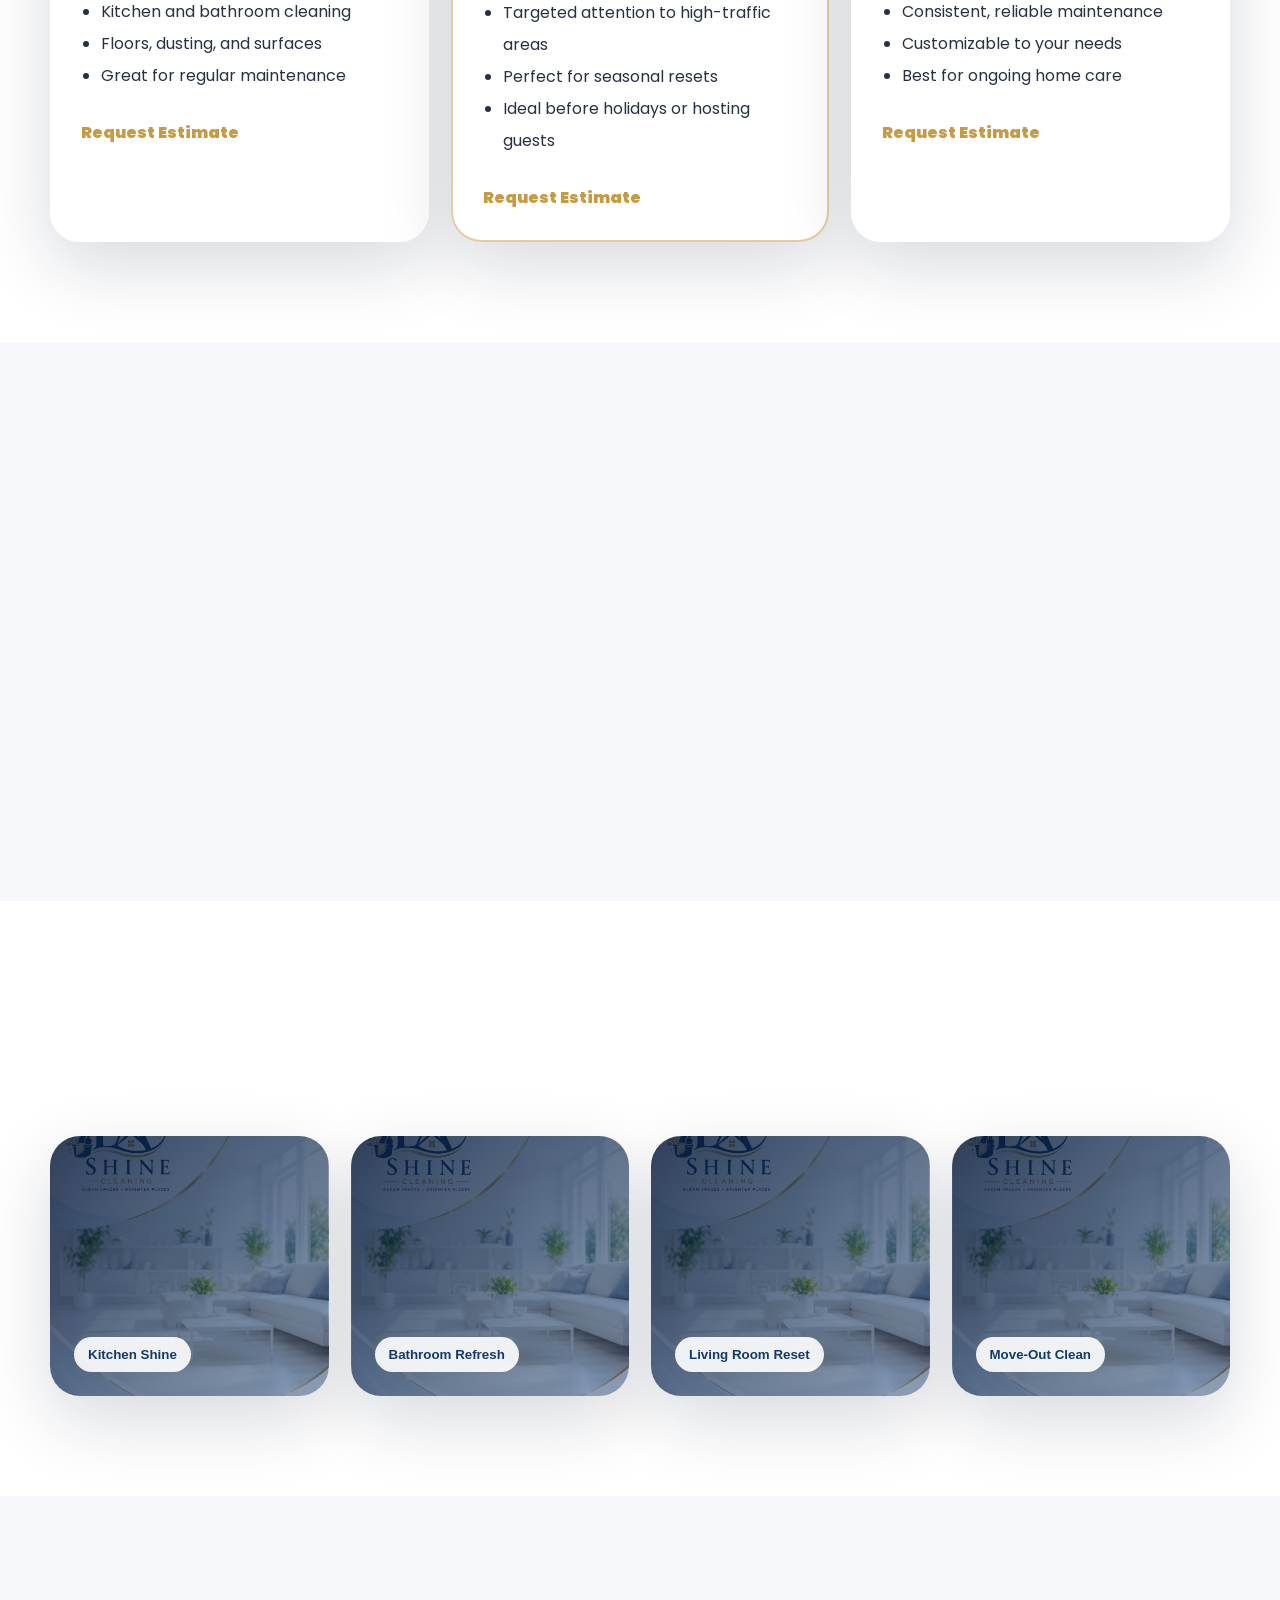
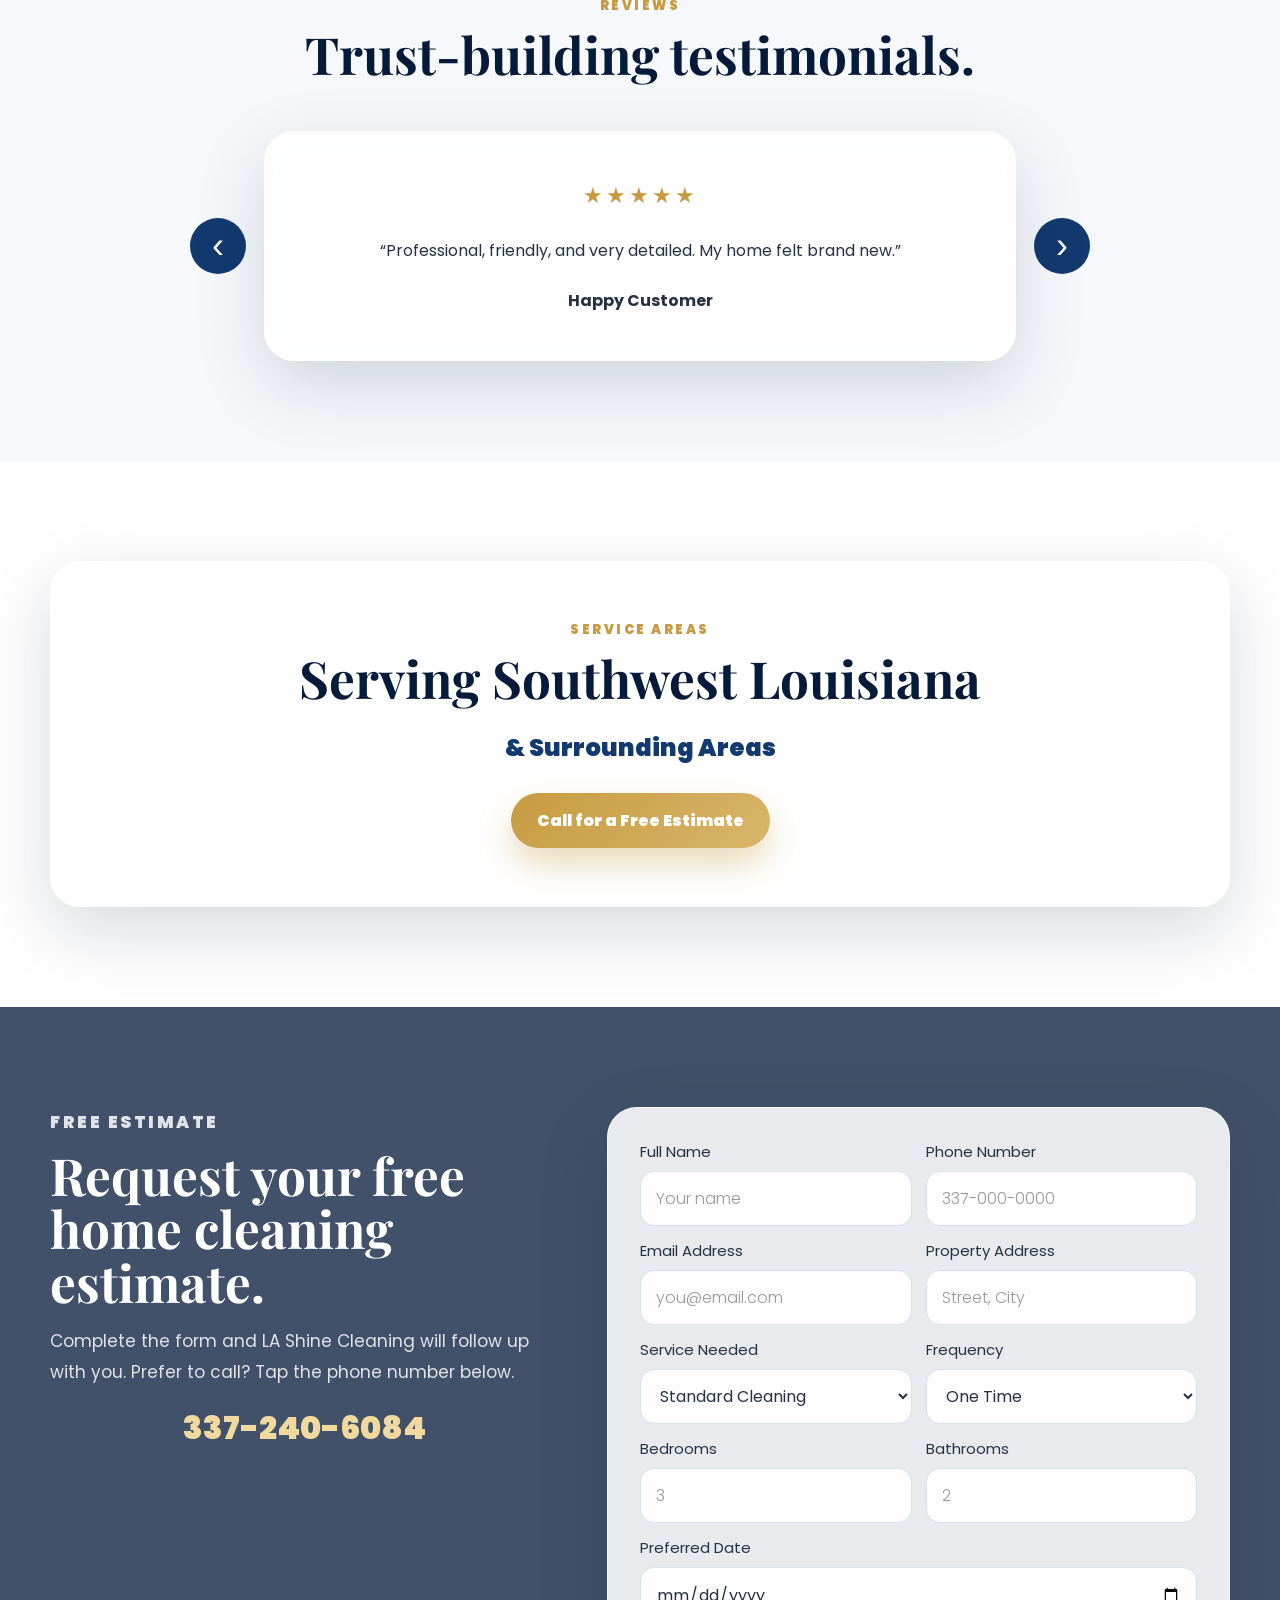
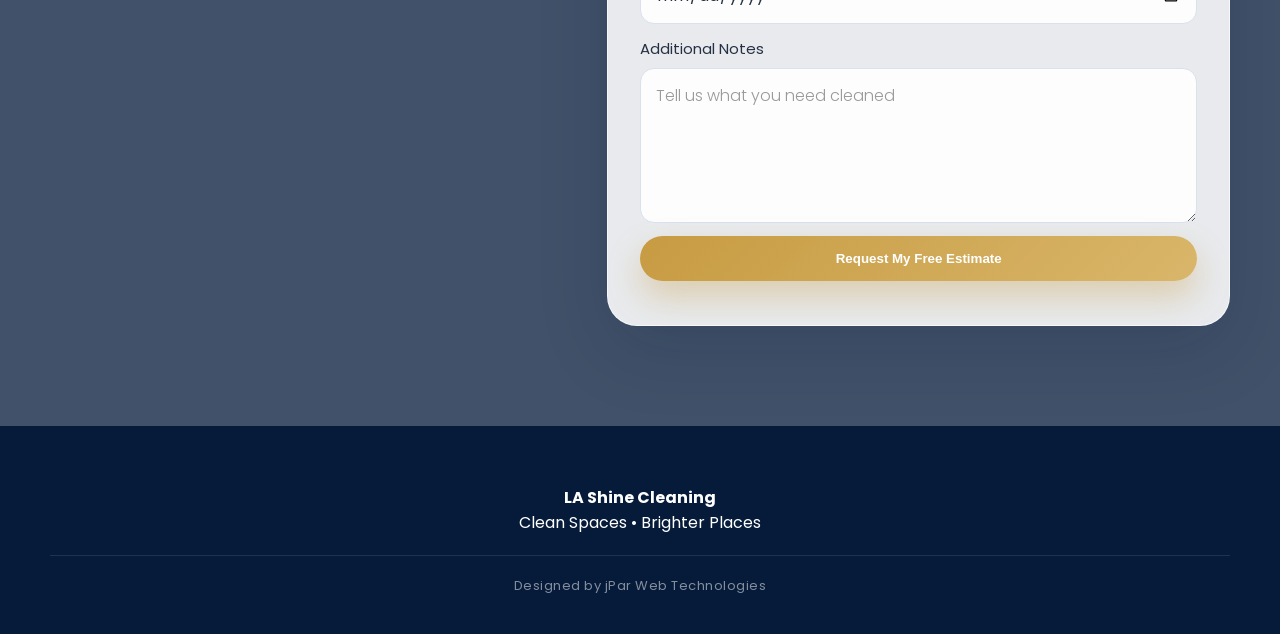
==== commit d30aa98f: "Change brand name and remove unnecessary text Updated branding and removed some descriptive text." ====
--- a/index.html
+++ b/index.html
@@ -62,7 +62,7 @@
     <nav class="nav">
       <a class="brand" href="#top" aria-label="LA Shine Cleaning Home">
         <img src="assets/logo.png" alt="LA Shine Cleaning logo" onerror="this.style.display='none';">
-        <span>LA Shine Cleaning</span>
+        <span>LA Shine Cleaning Services</span>
       </a>
 
       <button class="menu-btn" id="menuBtn" aria-label="Open navigation menu" aria-expanded="false">
@@ -121,7 +121,7 @@
 
         <aside class="hero-card reveal">
           <div class="card-logo">
-            <span style="font-size: 28px; font-weight: 900; color: var(--blue);">LA Shine</span>
+            <img src="assets/logo.png" alt="LA Shine Cleaning logo" onerror="this.style.display='none';">
           </div>
 
           <p class="eyebrow dark">Start Here</p>
@@ -175,9 +175,7 @@
           <article class="glass-card reveal">
             <div class="icon">✨</div>
             <h3>Detail-Driven Service</h3>
-            <p>
-              We target the areas that create a noticeable difference in comfort, freshness, and presentation.
-            </p>
+         
           </article>
 
           <article class="glass-card reveal">
@@ -213,9 +211,7 @@
         <div class="section-title reveal">
           <p class="eyebrow dark">Services</p>
           <h2>Cleaning options for every home and schedule.</h2>
-          <p>
-            Choose a service that fits your lifestyle and enjoy a spotless home, every time.
-          </p>
+
         </div>
 
         <div class="service-grid">
@@ -388,9 +384,7 @@
         <div class="section-title reveal">
           <p class="eyebrow dark">Reviews</p>
           <h2>Trust-building testimonials.</h2>
-          <p>
-            Satisfied customer reviews
-          </p>
+
         </div>
 
         <div class="review-shell reveal">
--- a/css/style.css
+++ b/css/style.css
@@ -136,9 +136,6 @@
   justify-content: space-between;
 }
 
-/* ========================================
-   BRAND / LOGO STYLES
-   ======================================== */
 .brand {
   display: flex;
   align-items: center;
@@ -149,21 +146,17 @@
 }
 
 .brand img {
-  width: 50px;
-  height: 50px;
+  width: 48px;
+  height: 48px;
   object-fit: contain;
   border-radius: 12px;
-  background: #ffffff;
-  padding: 4px;
-  box-shadow: 0 2px 8px rgba(0, 0, 0, 0.08);
 }
 
 @media (min-width: 768px) {
   .brand img {
-    width: 60px;
-    height: 60px;
+    width: 58px;
+    height: 58px;
     border-radius: 16px;
-    padding: 6px;
   }
 }
 
@@ -1032,9 +1025,8 @@
   }
 
   .brand img {
-    width: 40px;
-    height: 40px;
-    padding: 3px;
+    width: 38px;
+    height: 38px;
   }
 
   .hero-actions {
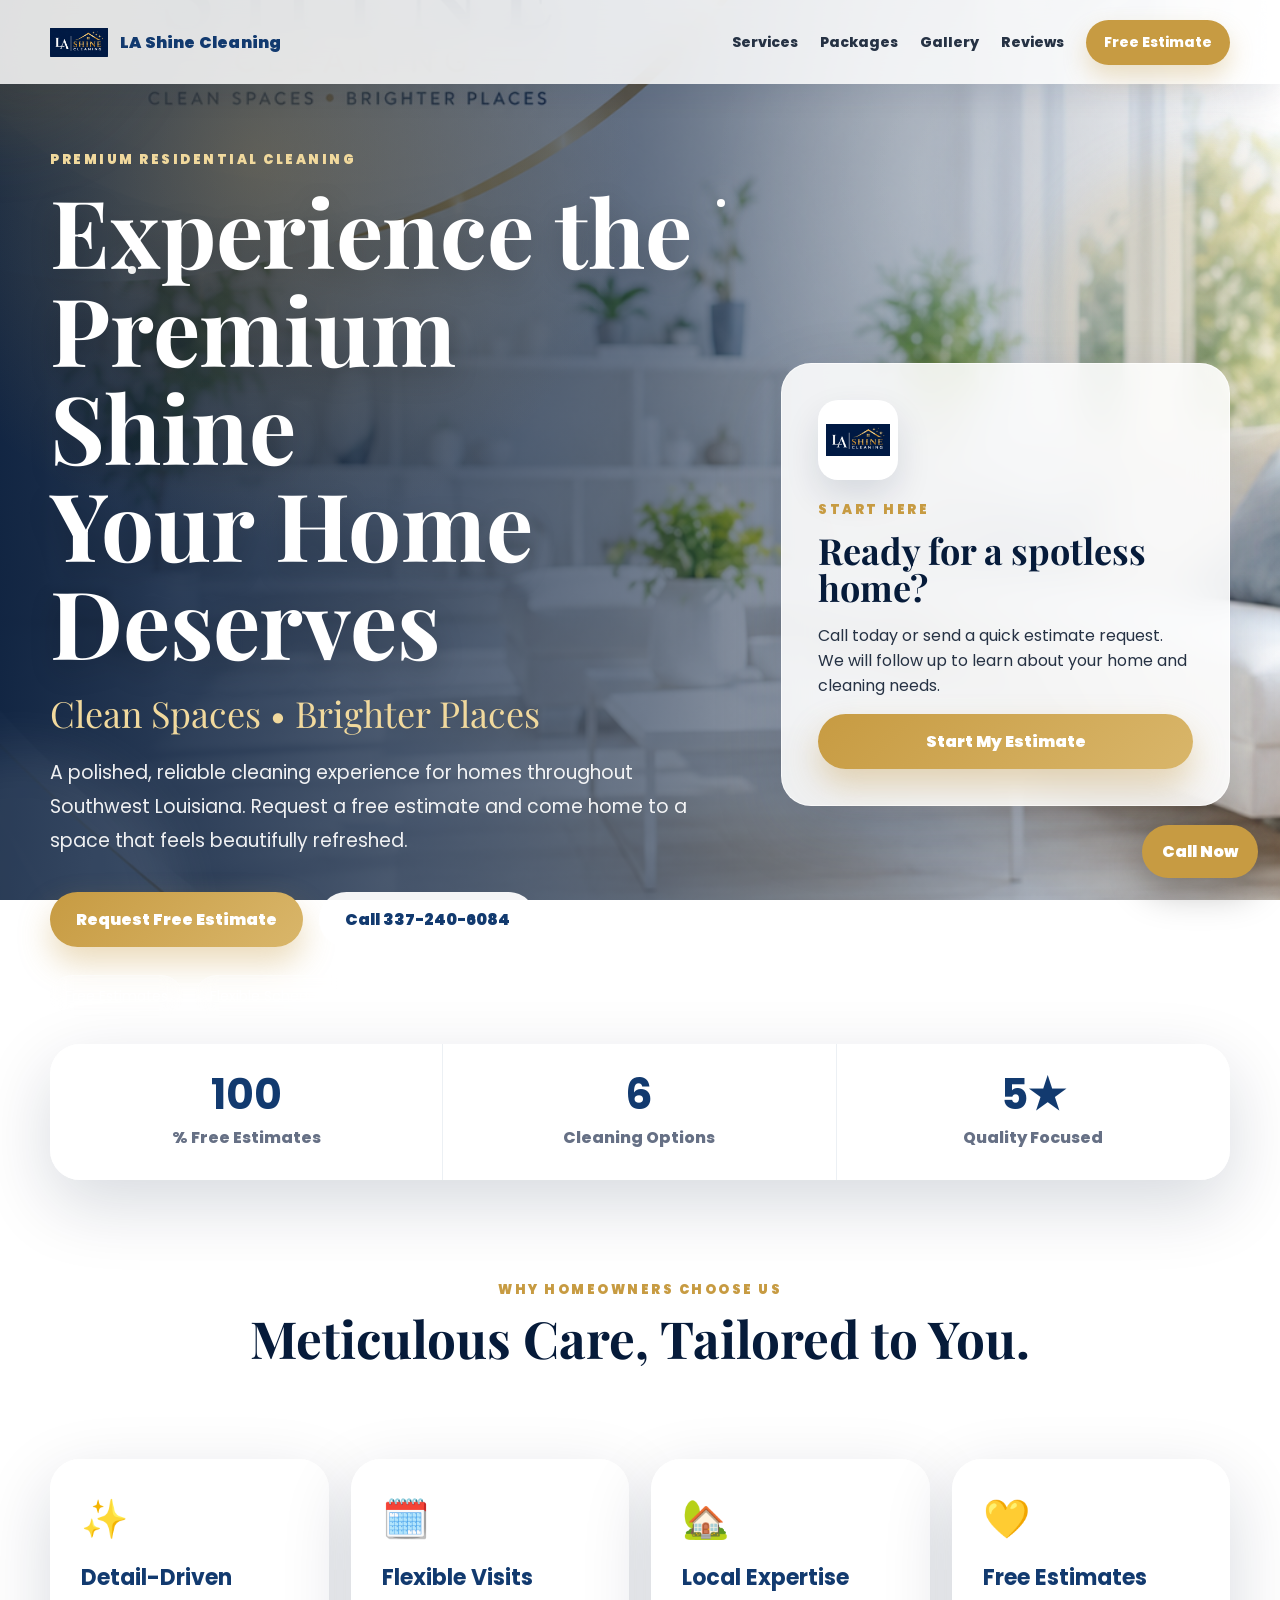
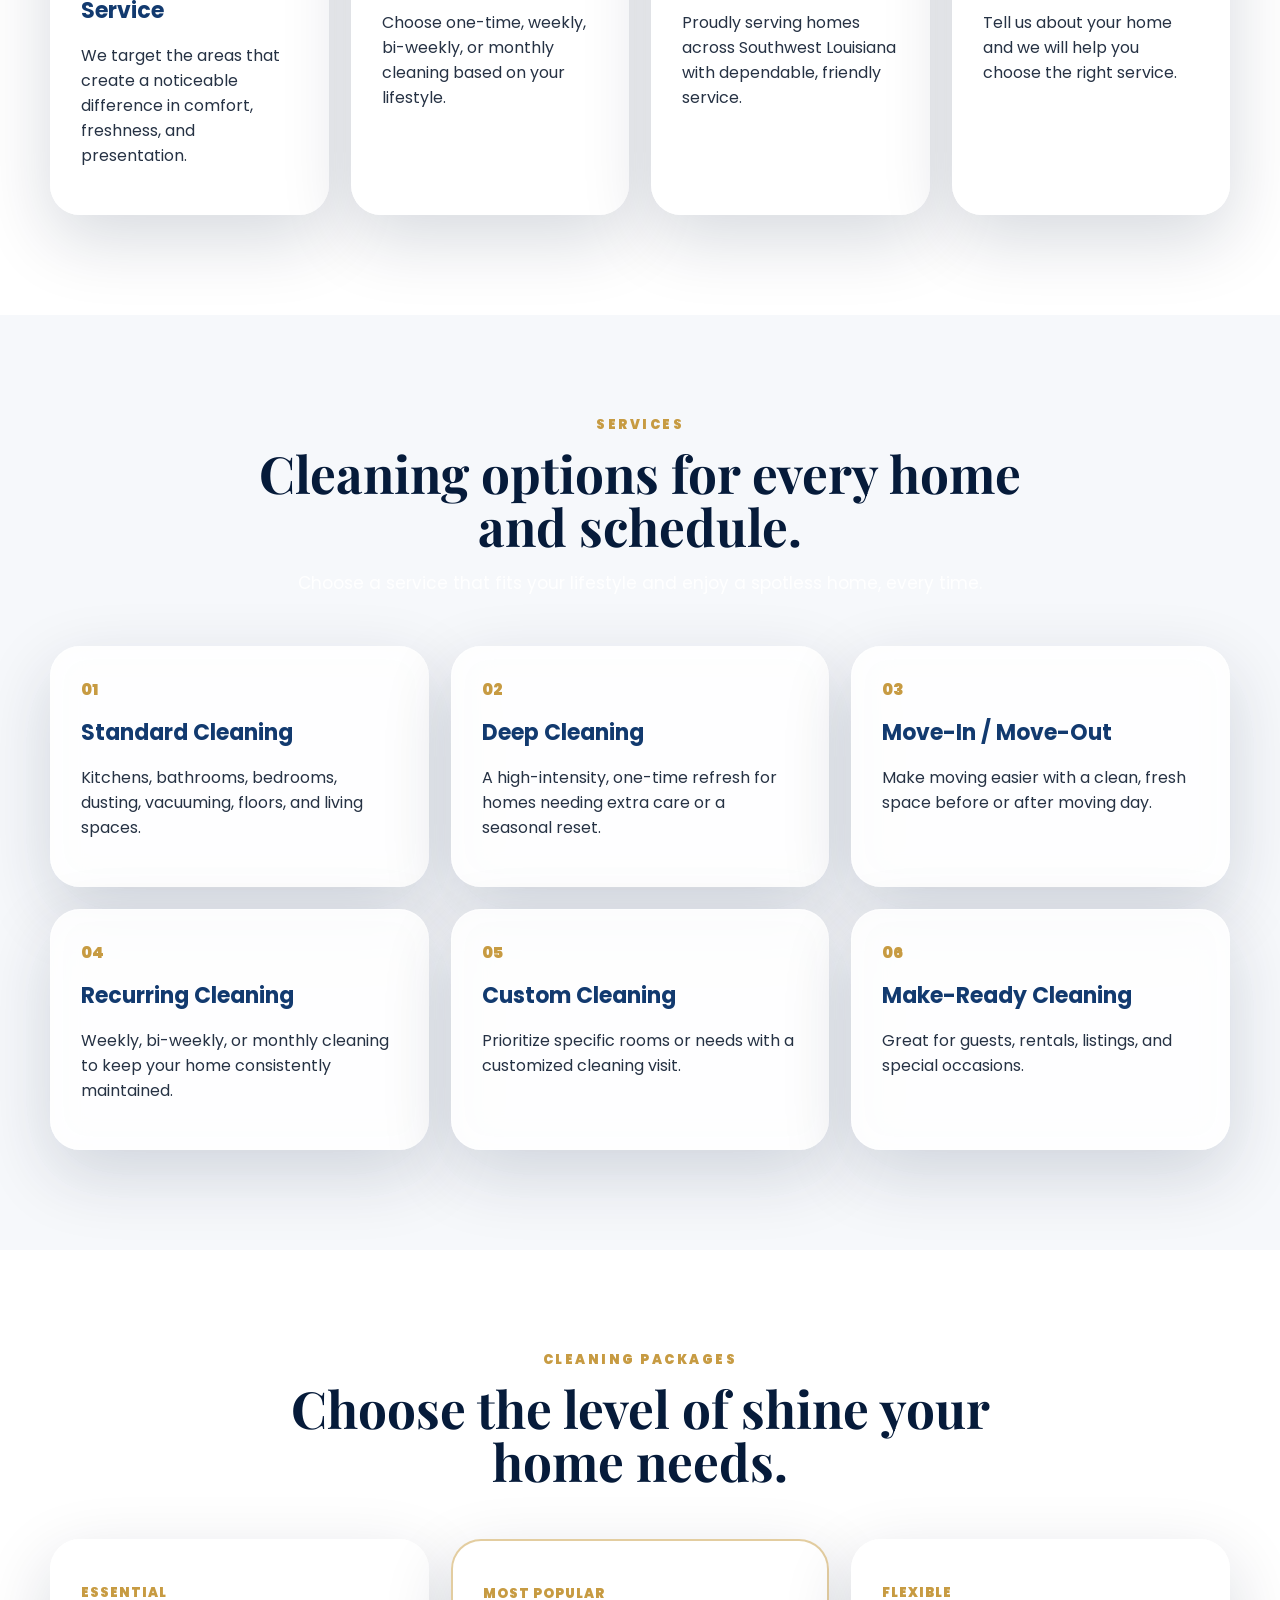
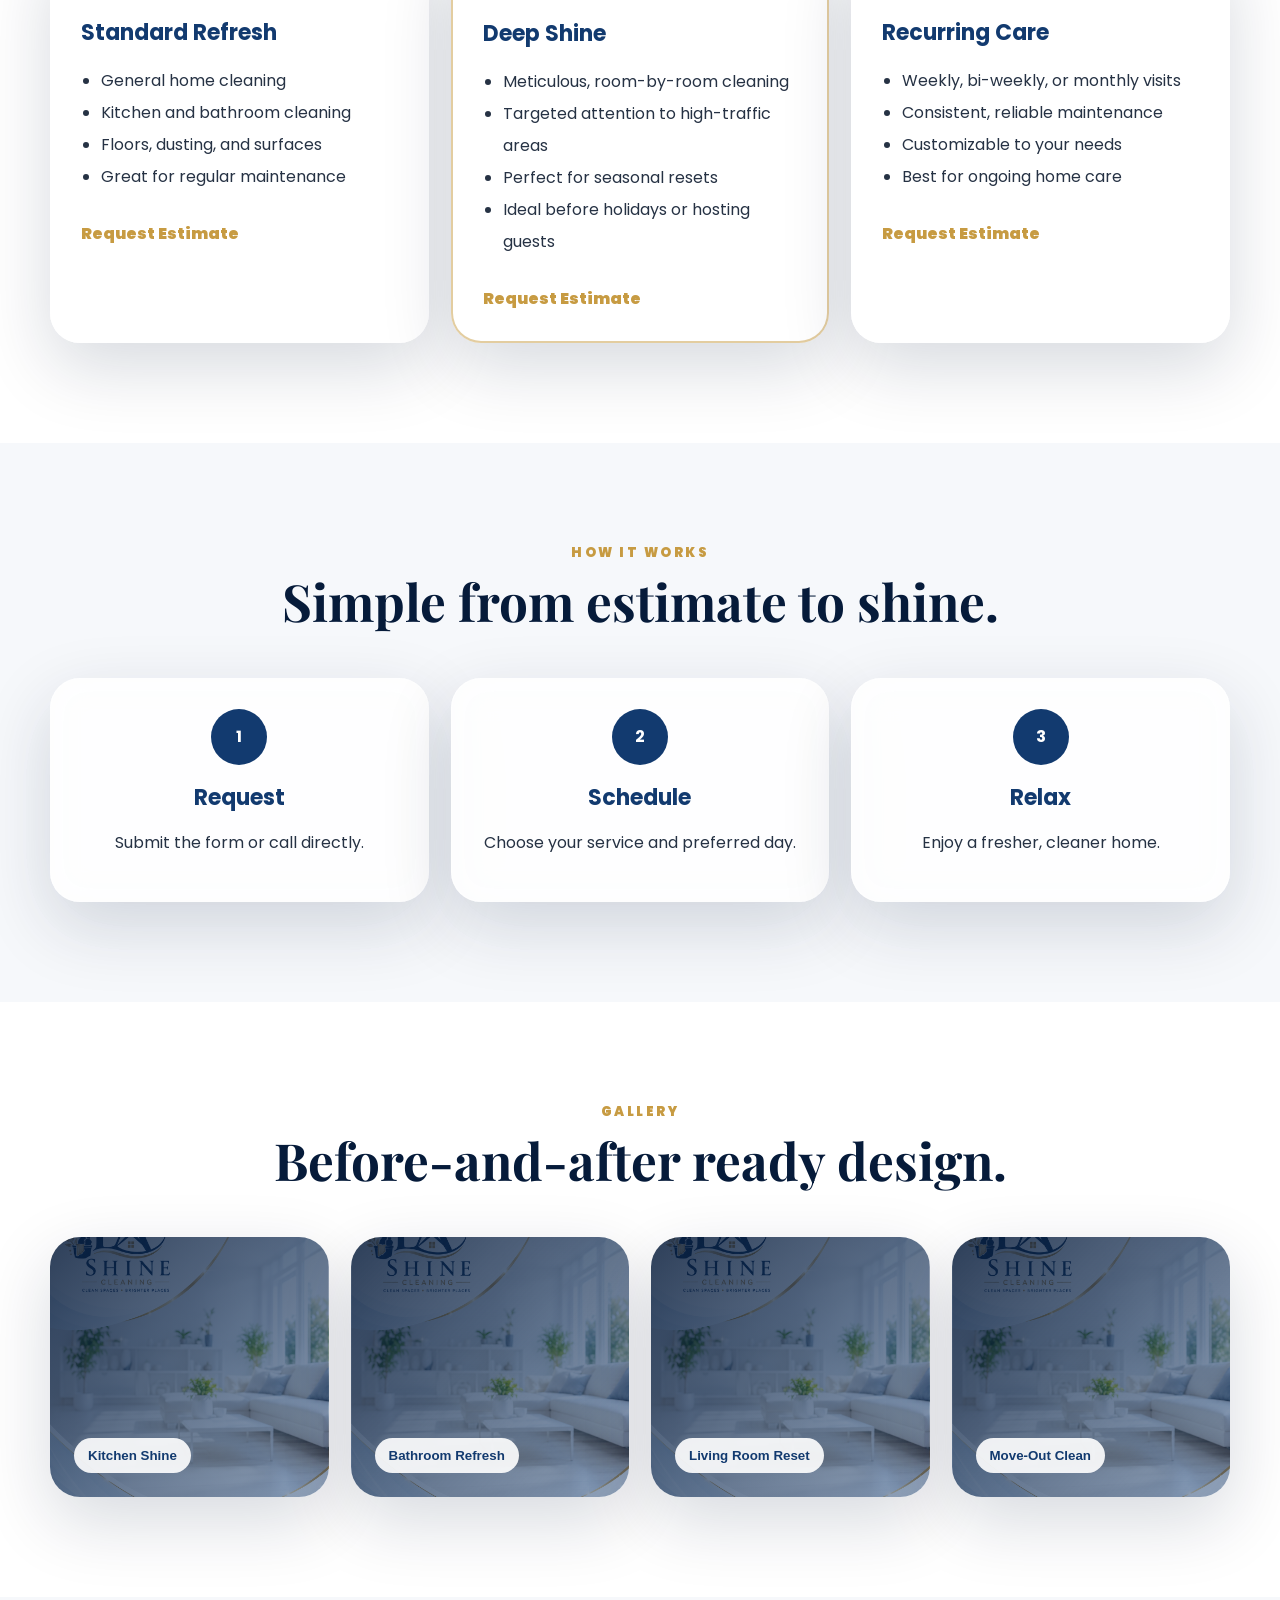
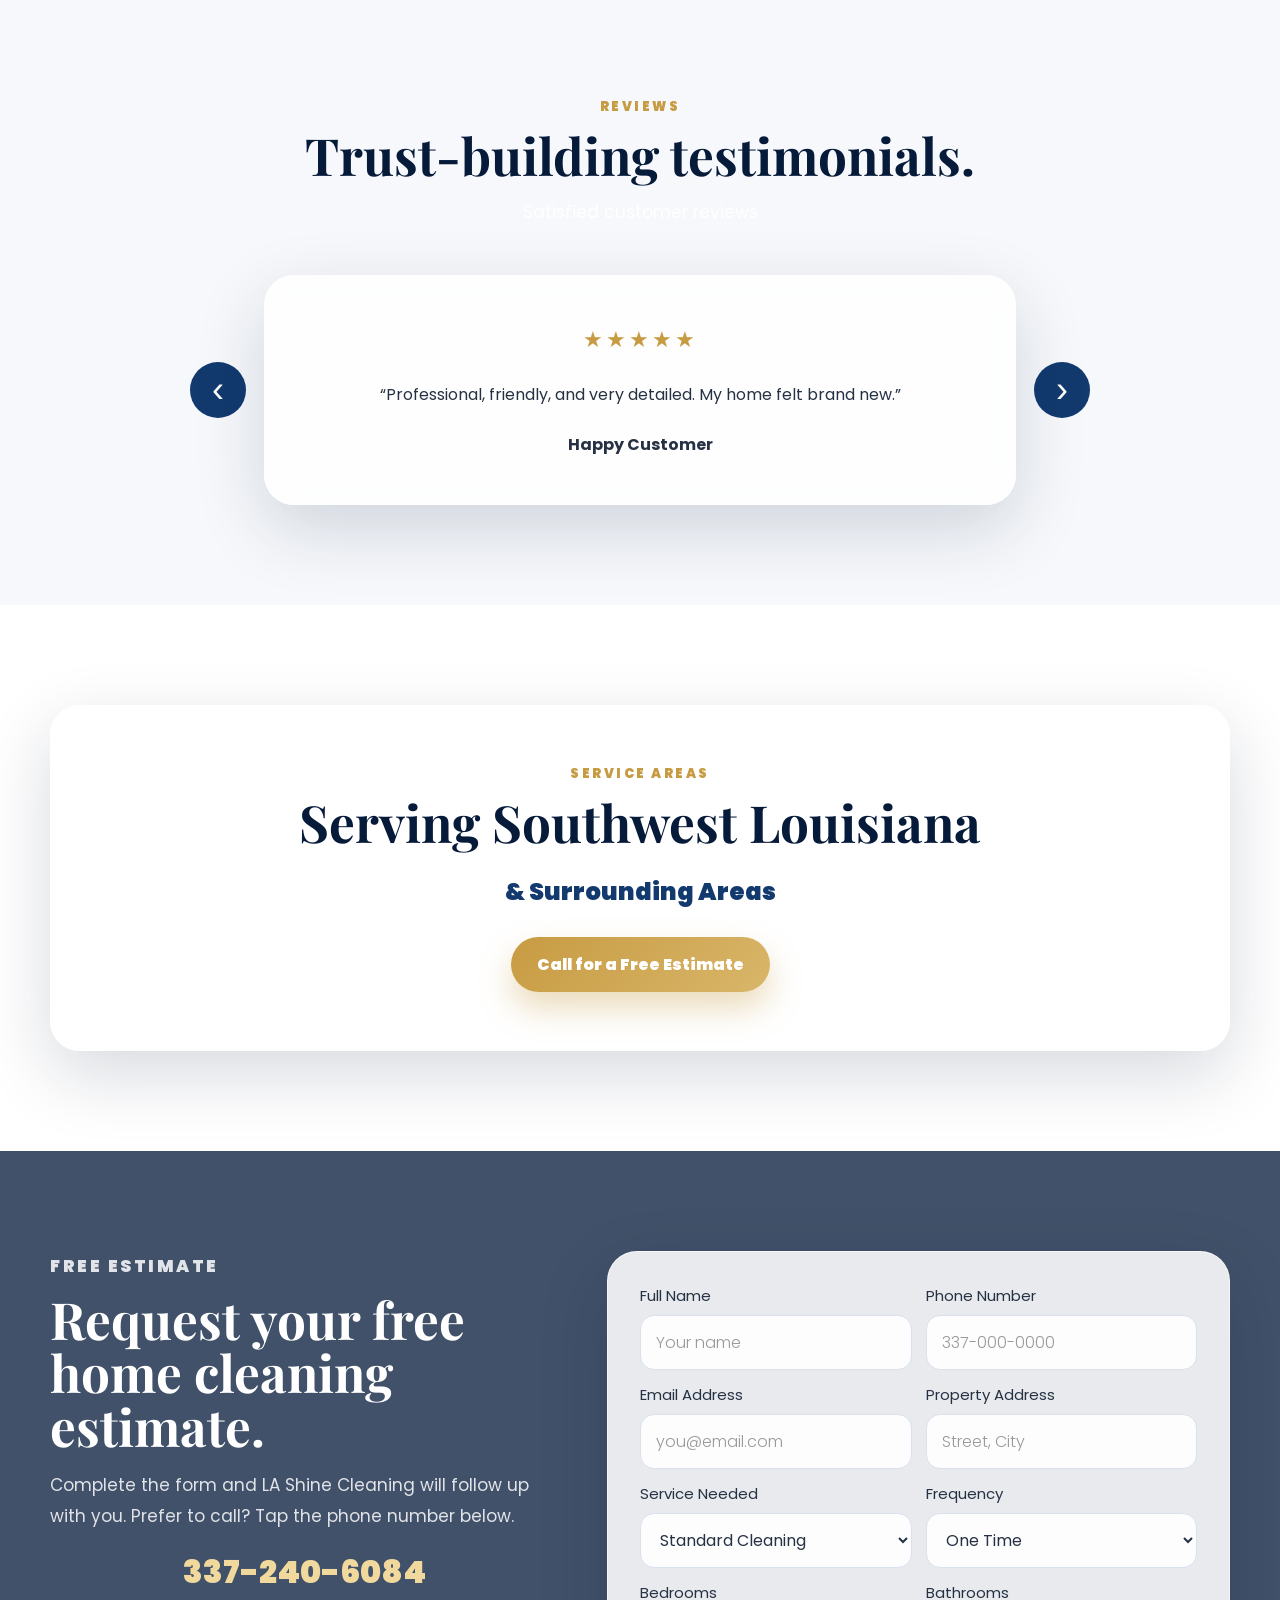
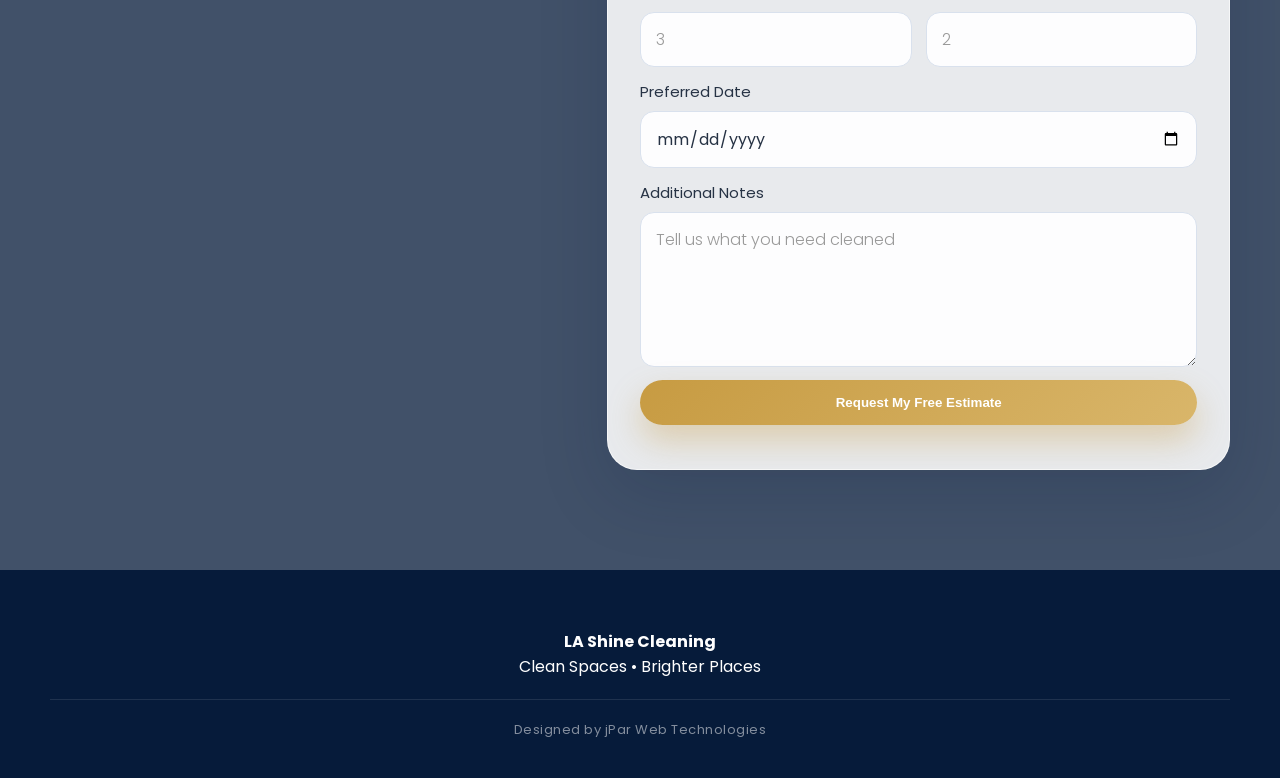
==== commit f169b8c2: "Update logo image file extension and add text" ====
--- a/index.html
+++ b/index.html
@@ -61,8 +61,8 @@
   <header class="header" id="top">
     <nav class="nav">
       <a class="brand" href="#top" aria-label="LA Shine Cleaning Home">
-        <img src="assets/logo.png" alt="LA Shine Cleaning logo" onerror="this.style.display='none';">
-        <span>LA Shine Cleaning Services</span>
+        <img src="assets/logo.PNG" alt="LA Shine Cleaning logo">
+        <span>LA Shine Cleaning</span>
       </a>
 
       <button class="menu-btn" id="menuBtn" aria-label="Open navigation menu" aria-expanded="false">
@@ -121,7 +121,7 @@
 
         <aside class="hero-card reveal">
           <div class="card-logo">
-            <img src="assets/logo.png" alt="LA Shine Cleaning logo" onerror="this.style.display='none';">
+            <img src="assets/logo.PNG" alt="LA Shine Cleaning logo">
           </div>
 
           <p class="eyebrow dark">Start Here</p>
@@ -175,7 +175,9 @@
           <article class="glass-card reveal">
             <div class="icon">✨</div>
             <h3>Detail-Driven Service</h3>
-         
+            <p>
+              We target the areas that create a noticeable difference in comfort, freshness, and presentation.
+            </p>
           </article>
 
           <article class="glass-card reveal">
@@ -211,7 +213,9 @@
         <div class="section-title reveal">
           <p class="eyebrow dark">Services</p>
           <h2>Cleaning options for every home and schedule.</h2>
-
+          <p>
+            Choose a service that fits your lifestyle and enjoy a spotless home, every time.
+          </p>
         </div>
 
         <div class="service-grid">
@@ -384,7 +388,9 @@
         <div class="section-title reveal">
           <p class="eyebrow dark">Reviews</p>
           <h2>Trust-building testimonials.</h2>
-
+          <p>
+            Satisfied customer reviews
+          </p>
         </div>
 
         <div class="review-shell reveal">
@@ -429,7 +435,7 @@
         </div>
 
         <form class="estimate-form reveal" action="https://api.web3forms.com/submit" method="POST">
-          <input type="hidden" name="access_key" value="0d18a5c6-7abb-4541-bc7b-fb821c133922">
+          <input type="hidden" name="access_key" value="REPLACE_WITH_YOUR_WEB3FORMS_ACCESS_KEY">
           <input type="hidden" name="subject" value="New LA Shine Cleaning Estimate Request">
 
           <div class="form-row">
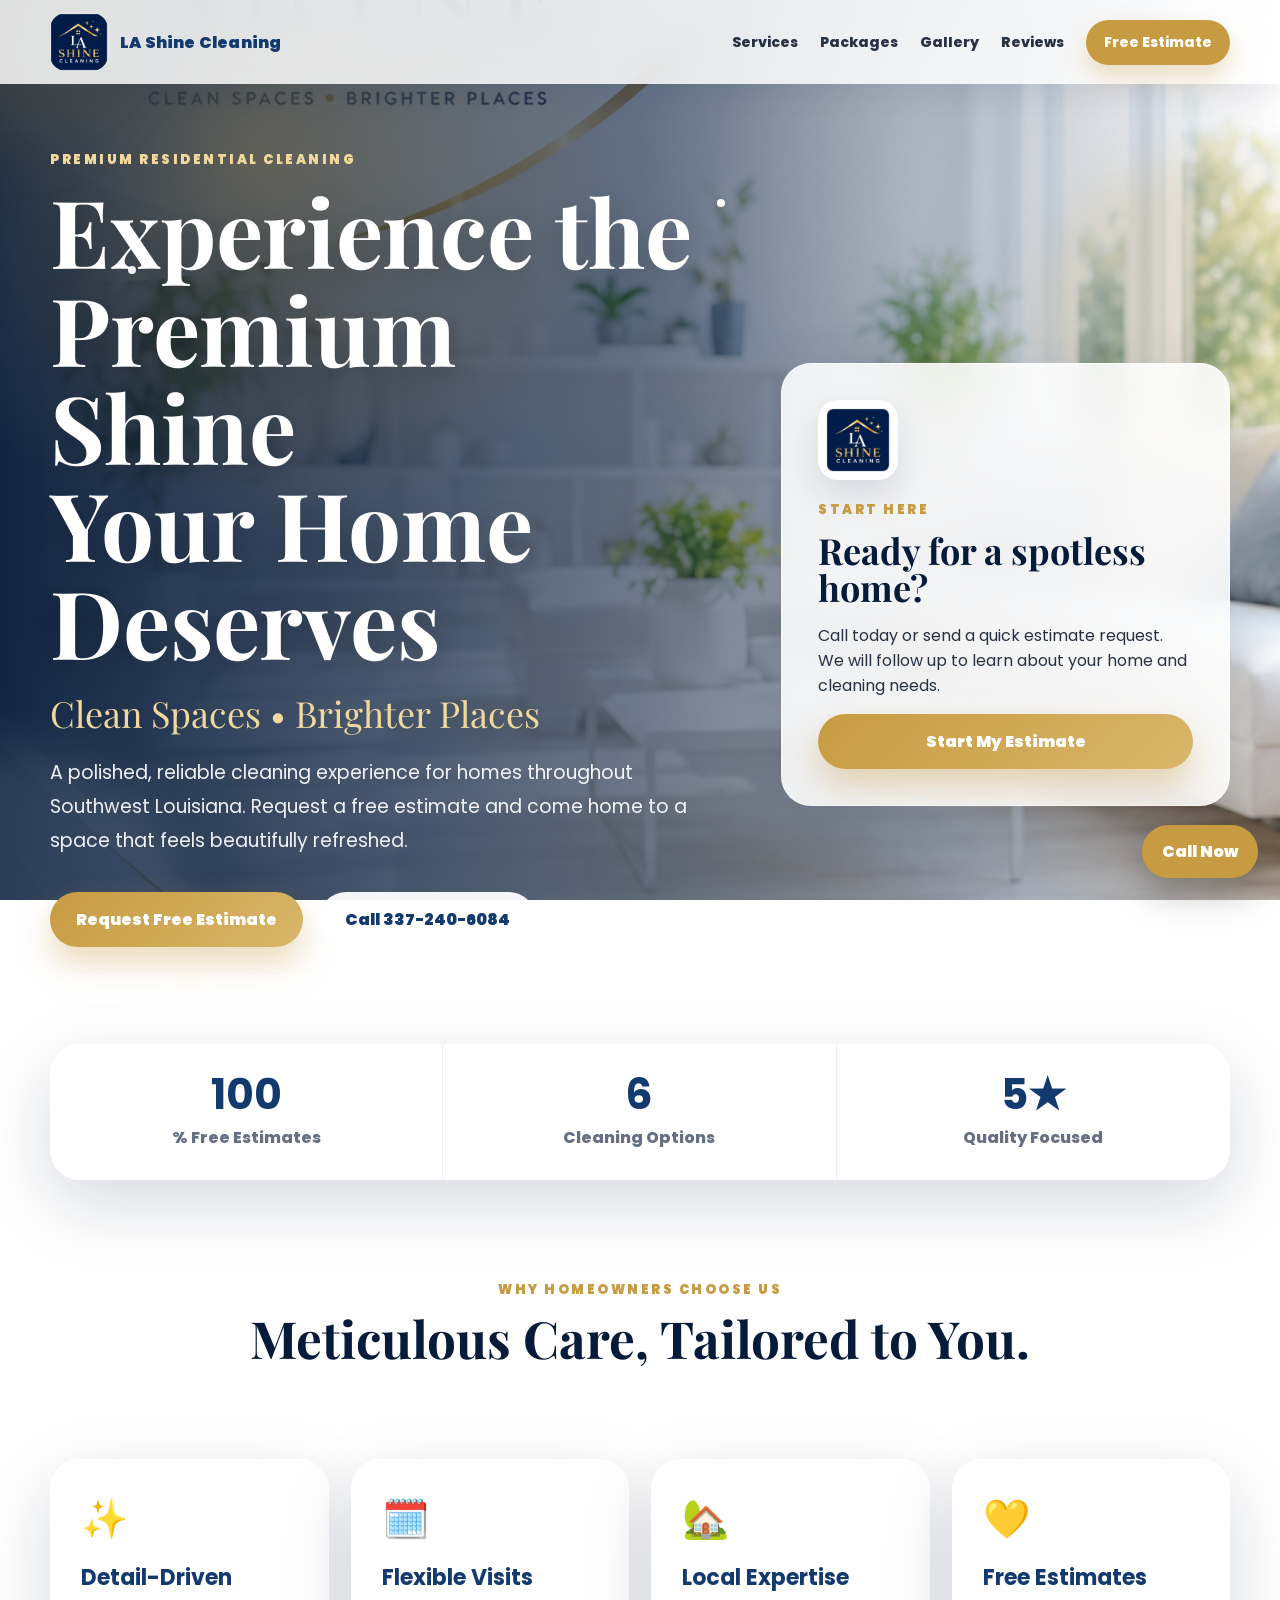
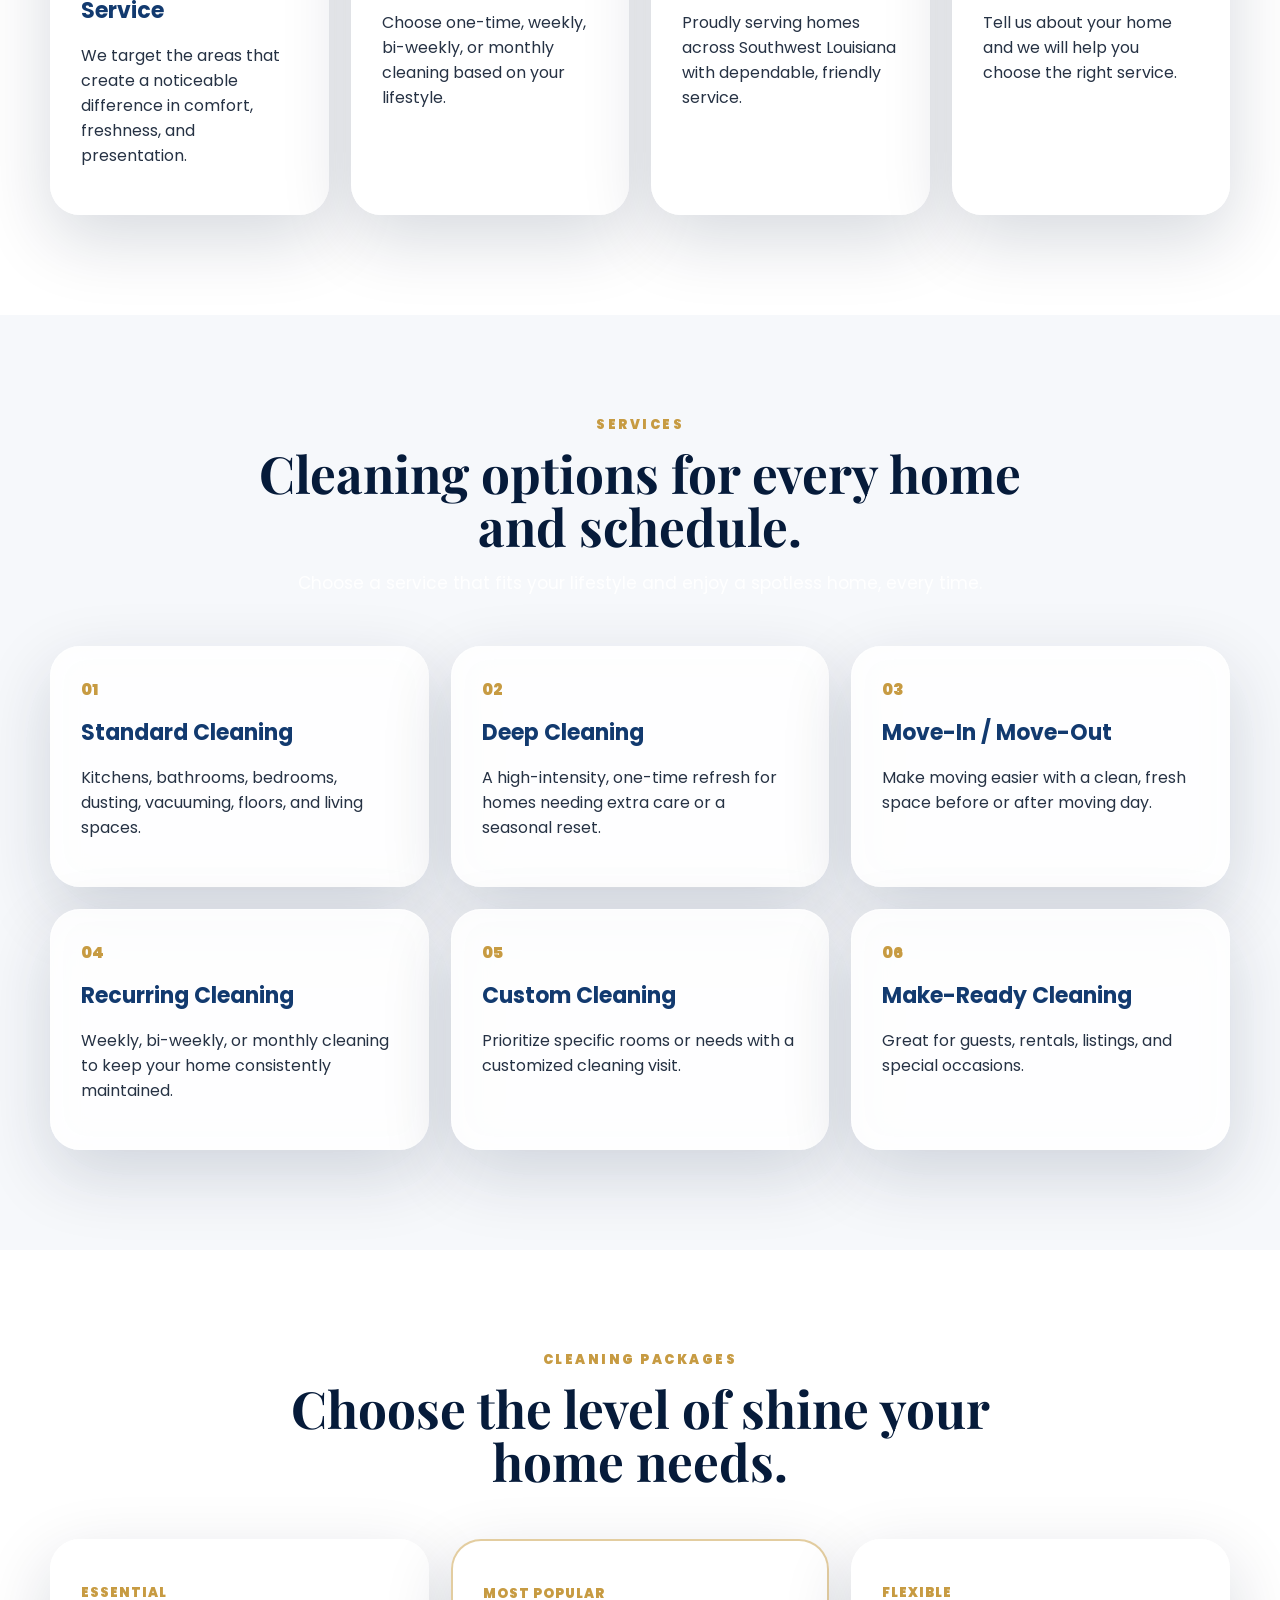
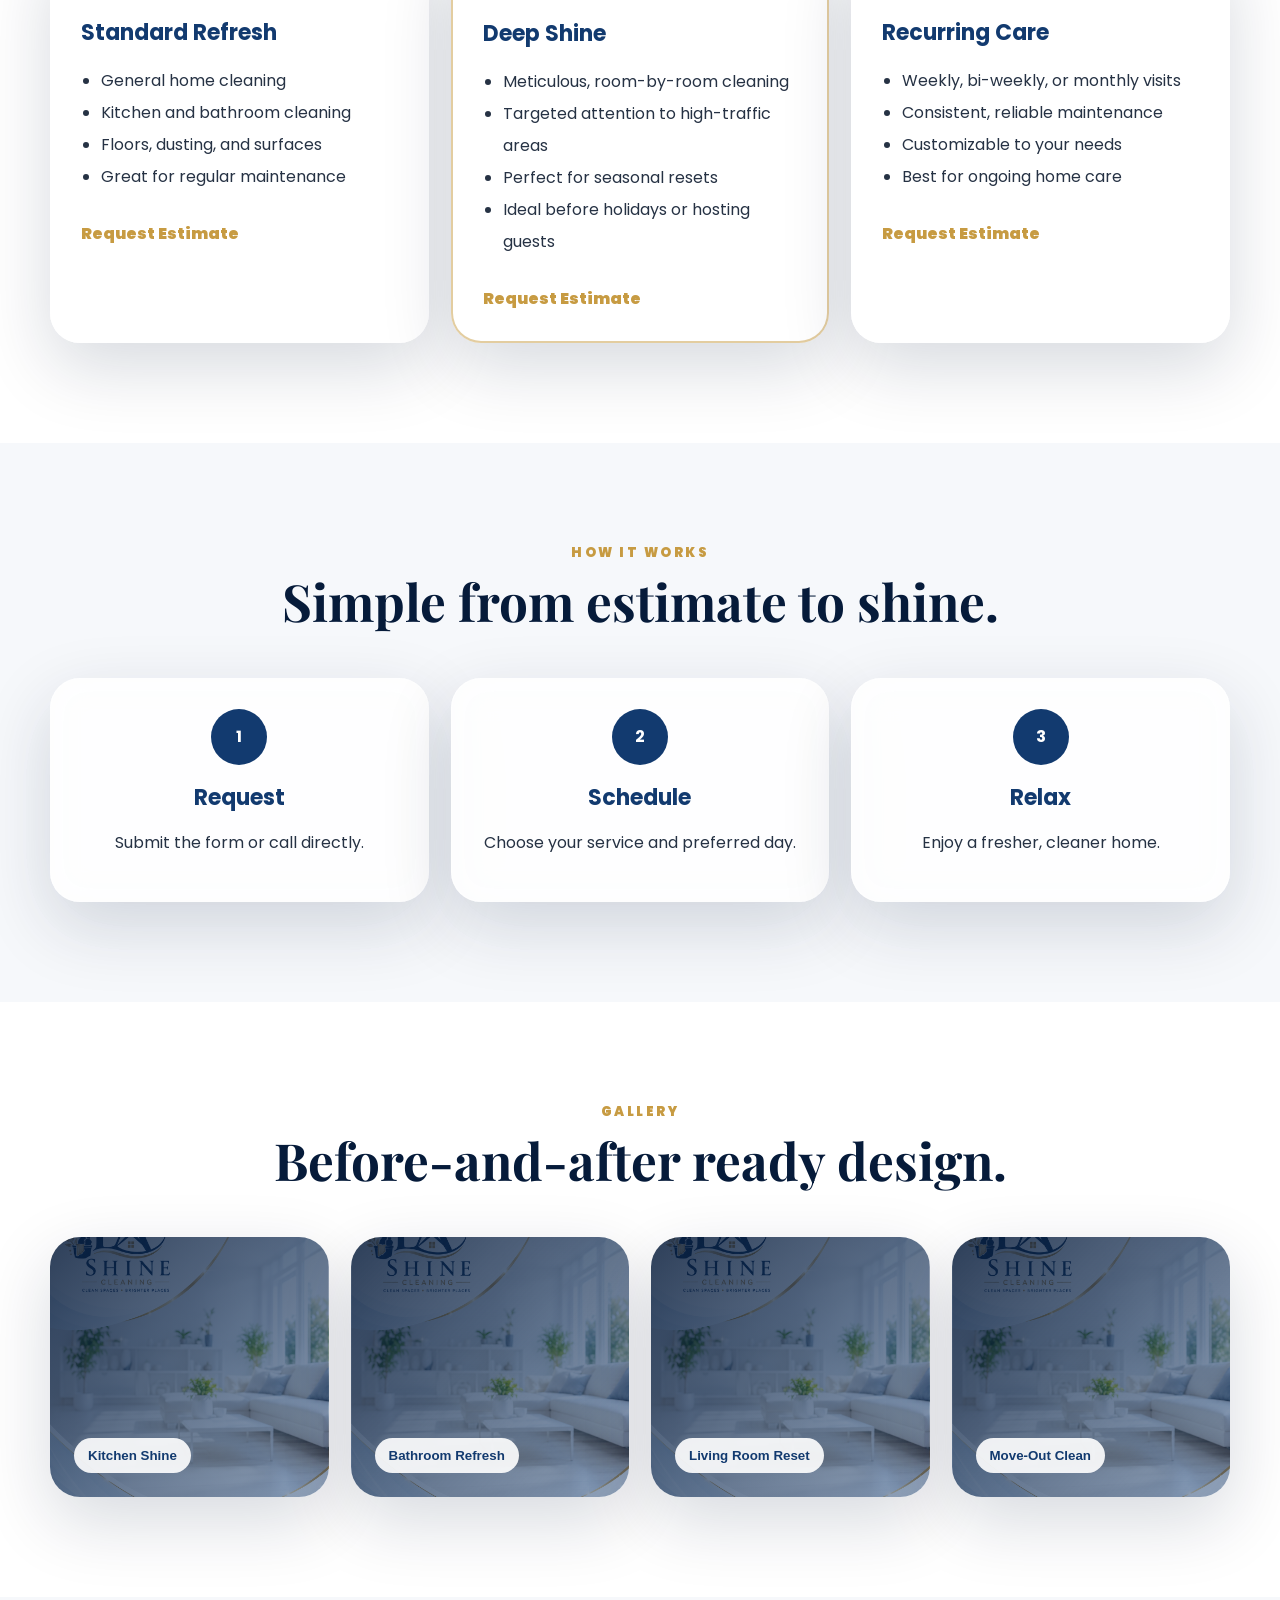
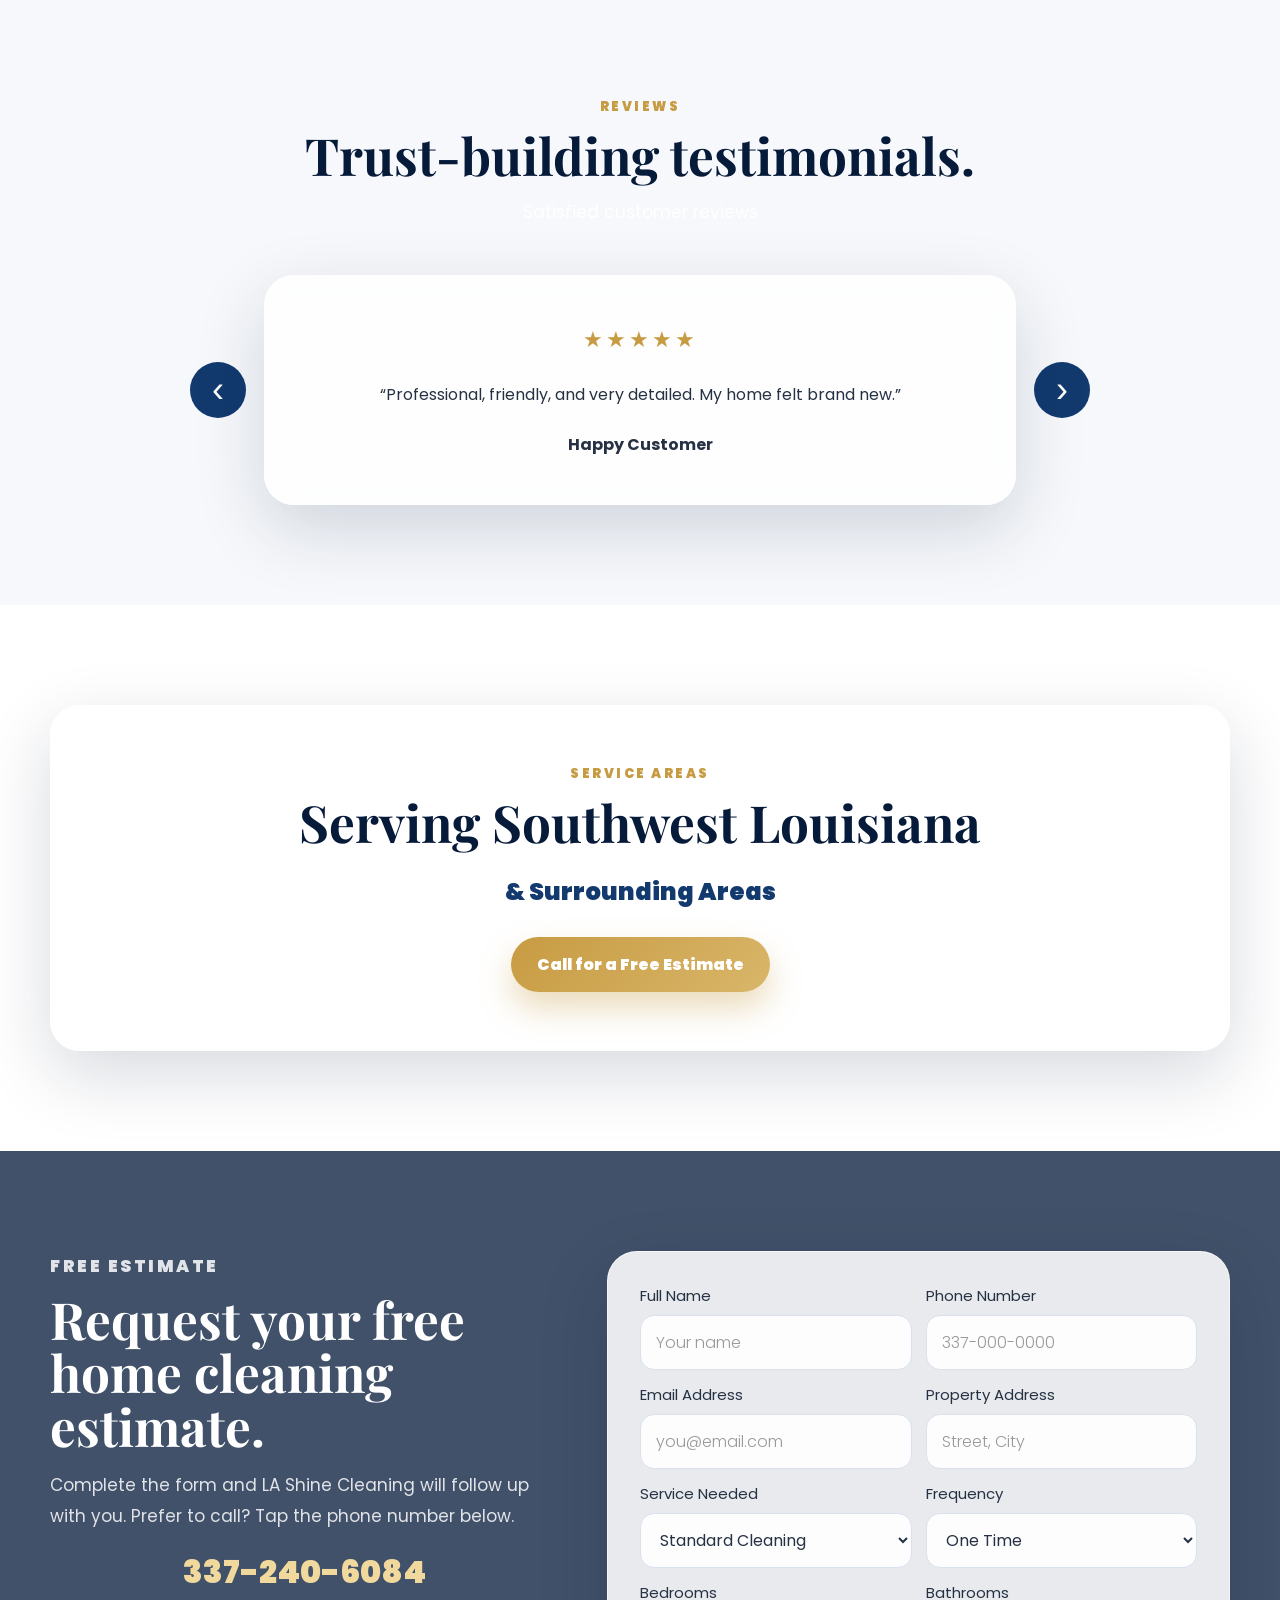
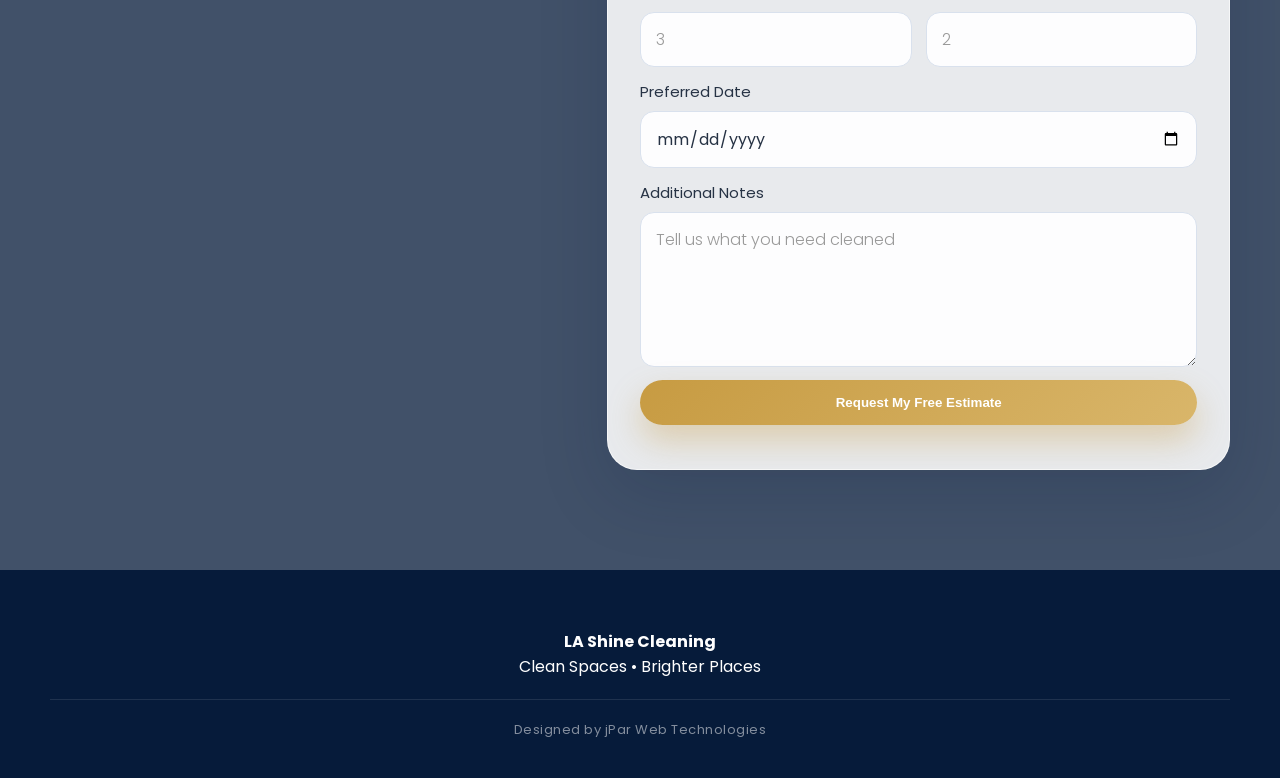
==== commit 2288f60b: "Fix logo image file extension from .PNG to .png" ====
--- a/index.html
+++ b/index.html
@@ -61,7 +61,7 @@
   <header class="header" id="top">
     <nav class="nav">
       <a class="brand" href="#top" aria-label="LA Shine Cleaning Home">
-        <img src="assets/logo.PNG" alt="LA Shine Cleaning logo">
+        <img src="assets/logo.png" alt="LA Shine Cleaning logo">
         <span>LA Shine Cleaning</span>
       </a>
 
@@ -121,7 +121,7 @@
 
         <aside class="hero-card reveal">
           <div class="card-logo">
-            <img src="assets/logo.PNG" alt="LA Shine Cleaning logo">
+            <img src="assets/logo.png" alt="LA Shine Cleaning logo">
           </div>
 
           <p class="eyebrow dark">Start Here</p>
